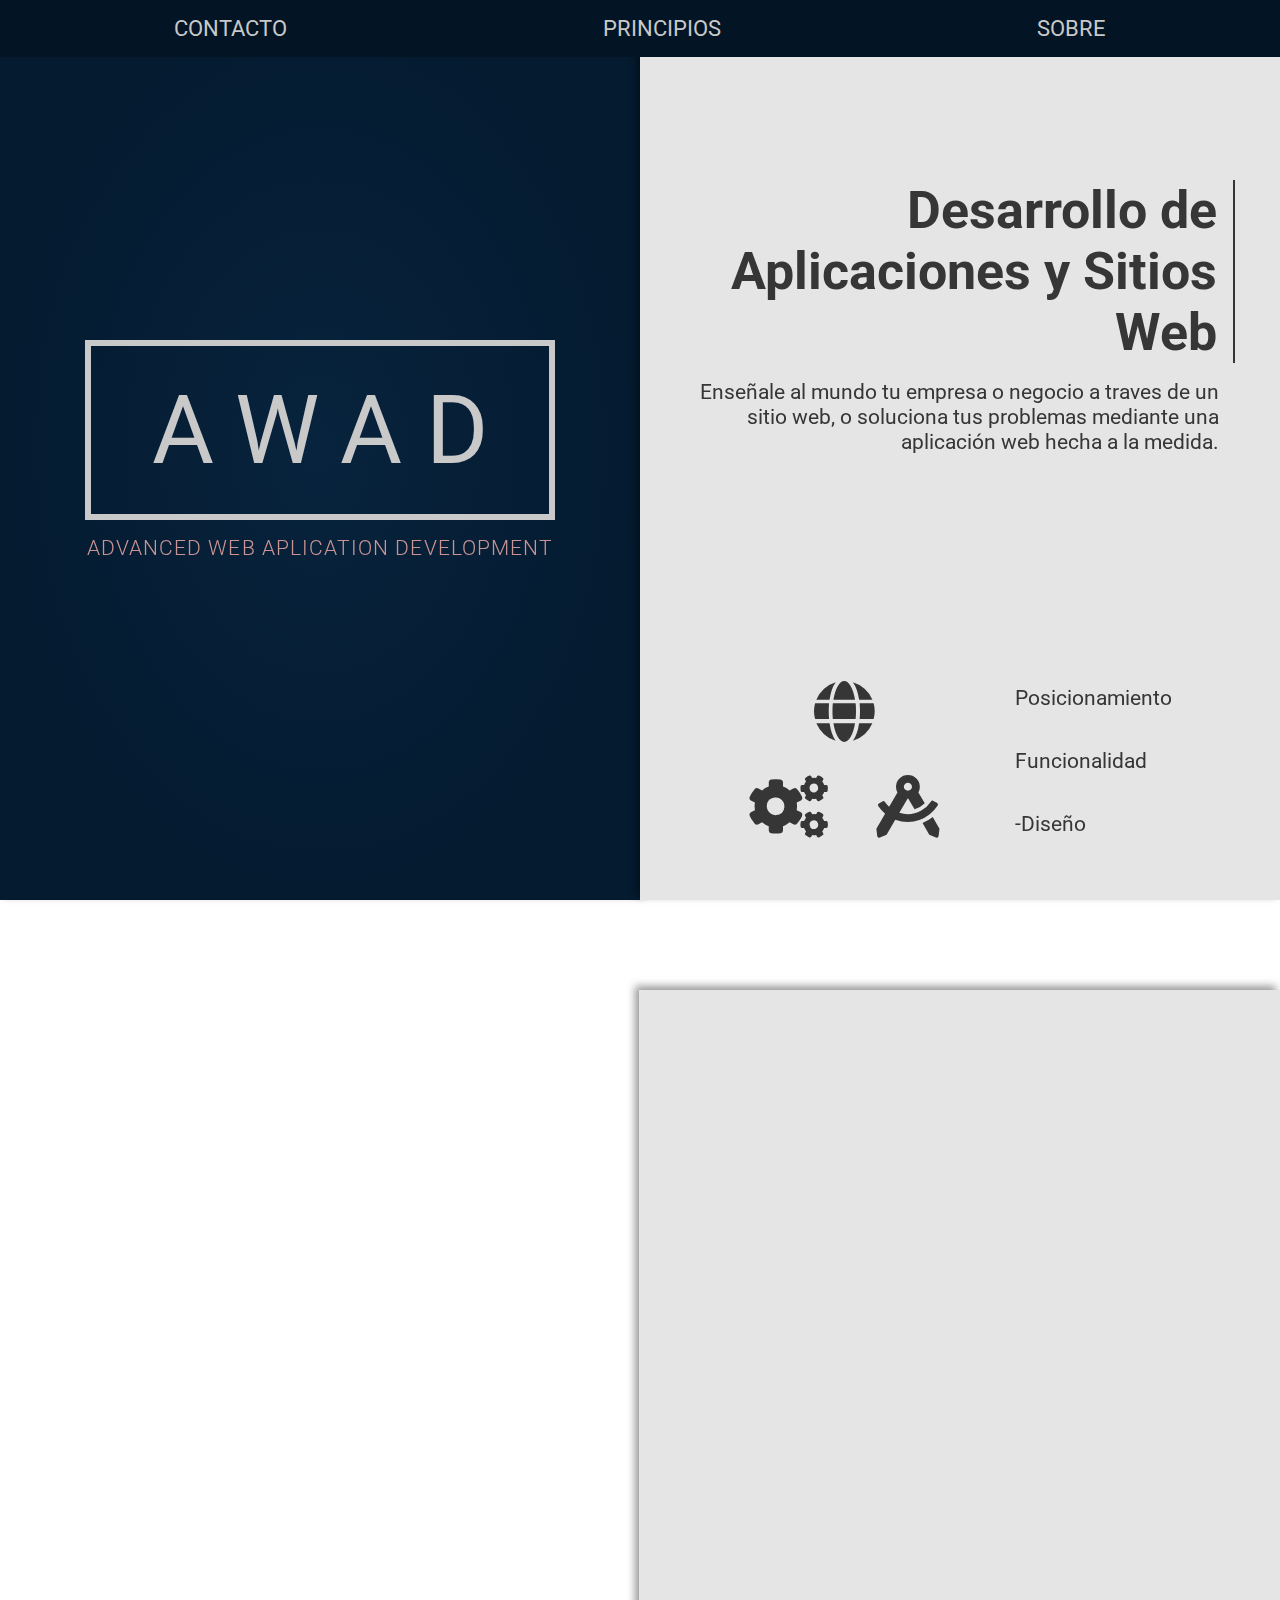
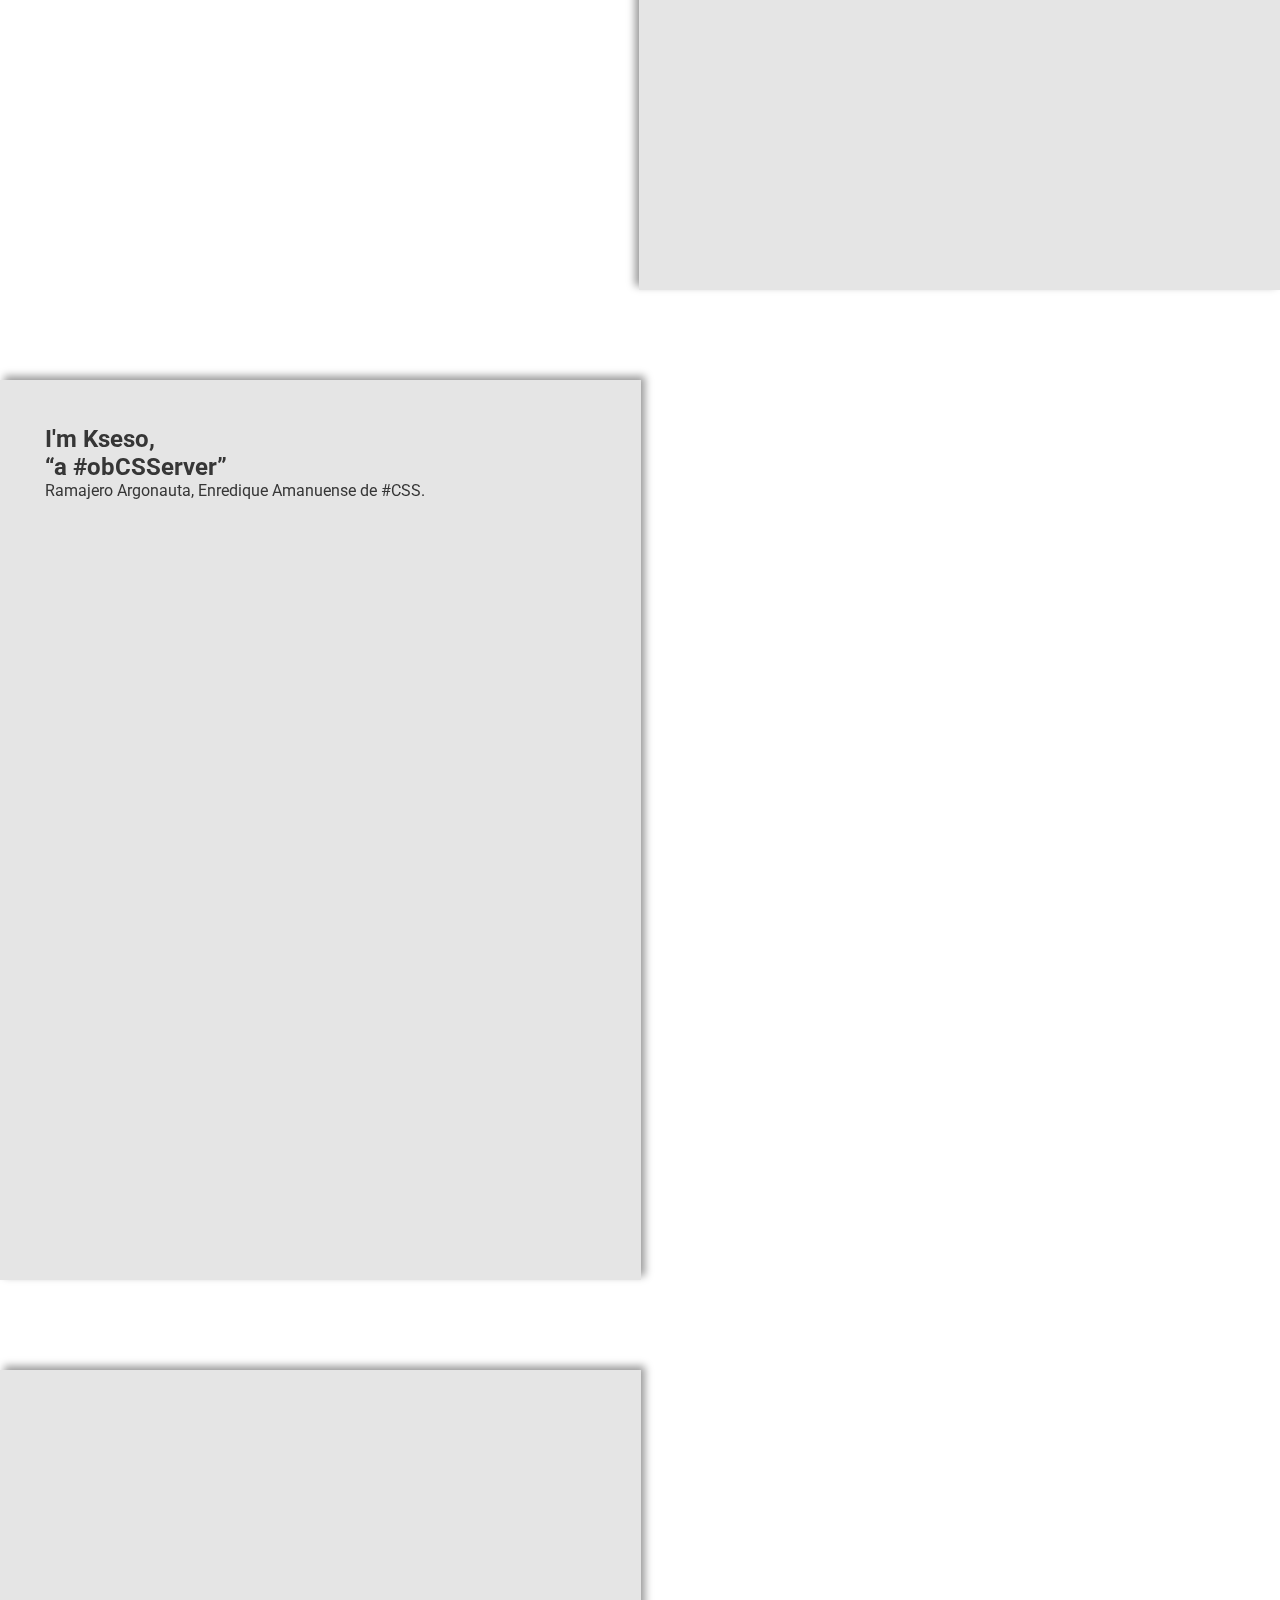
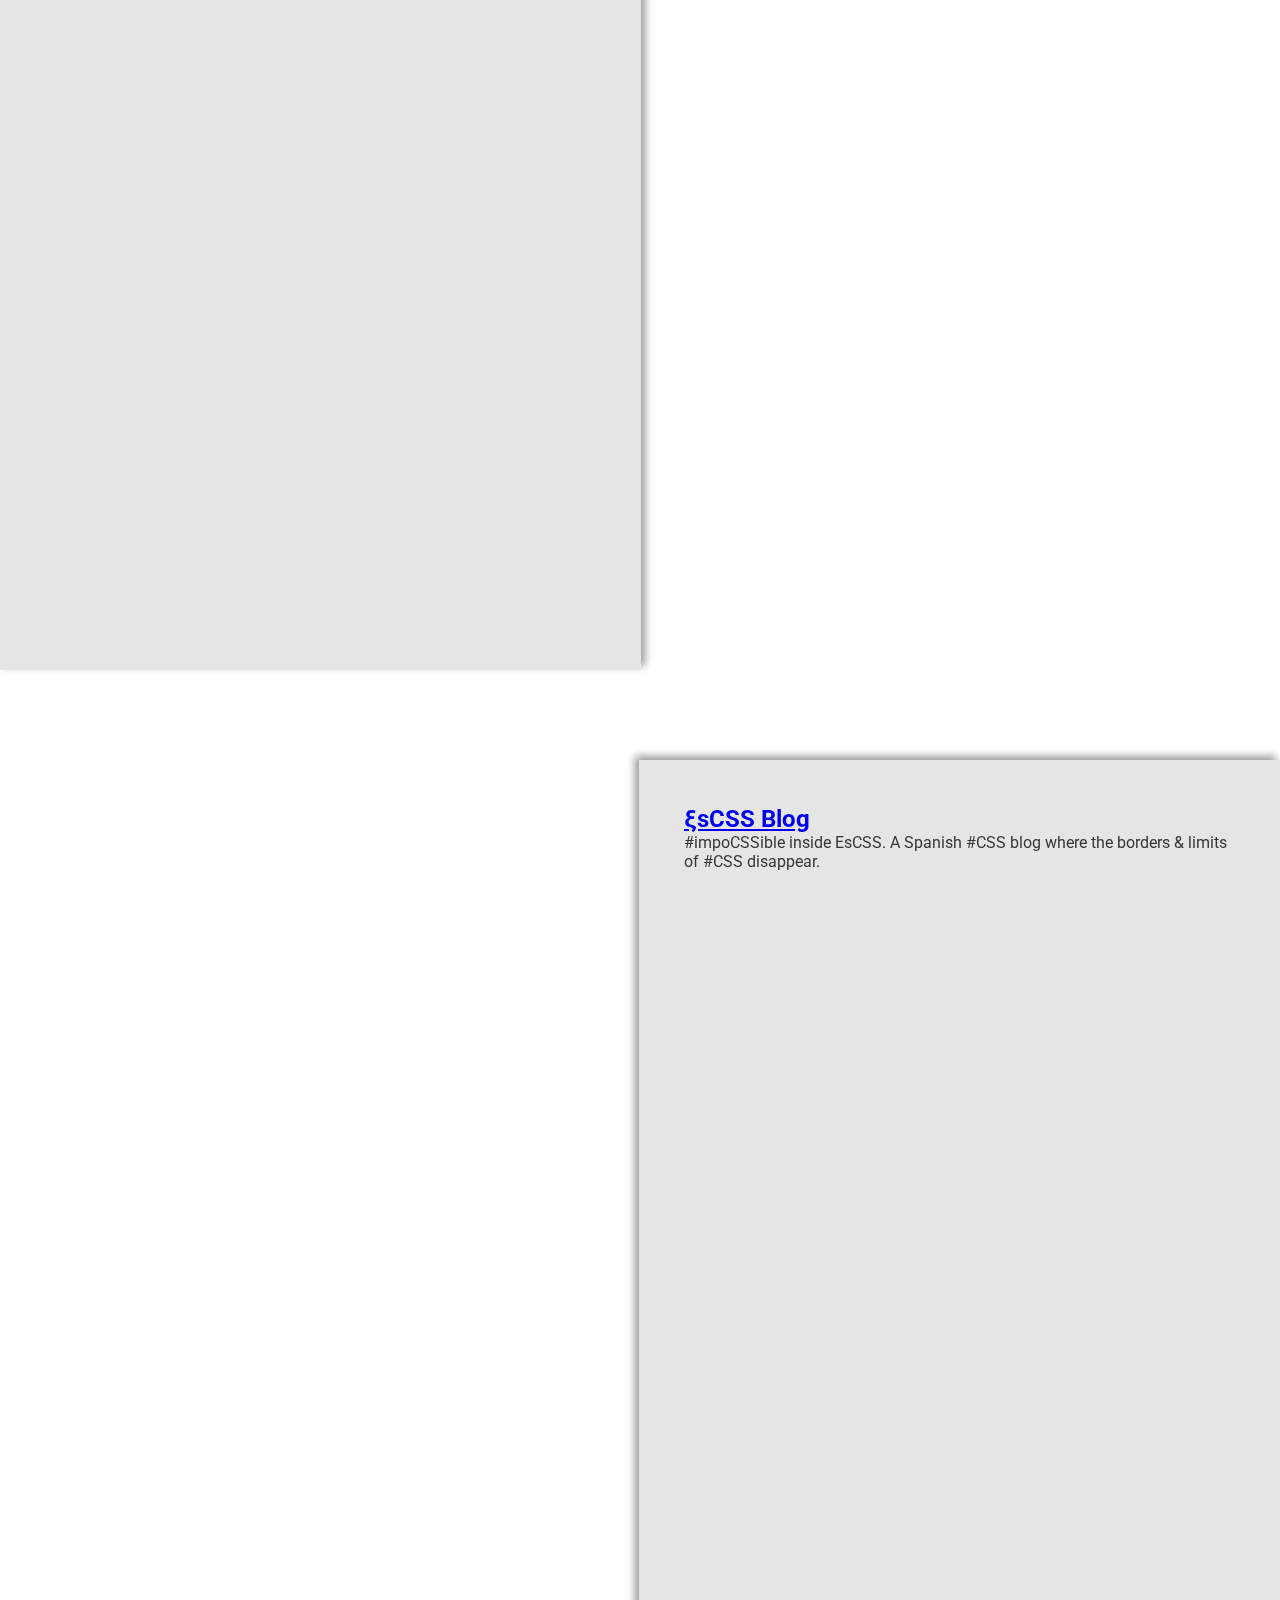
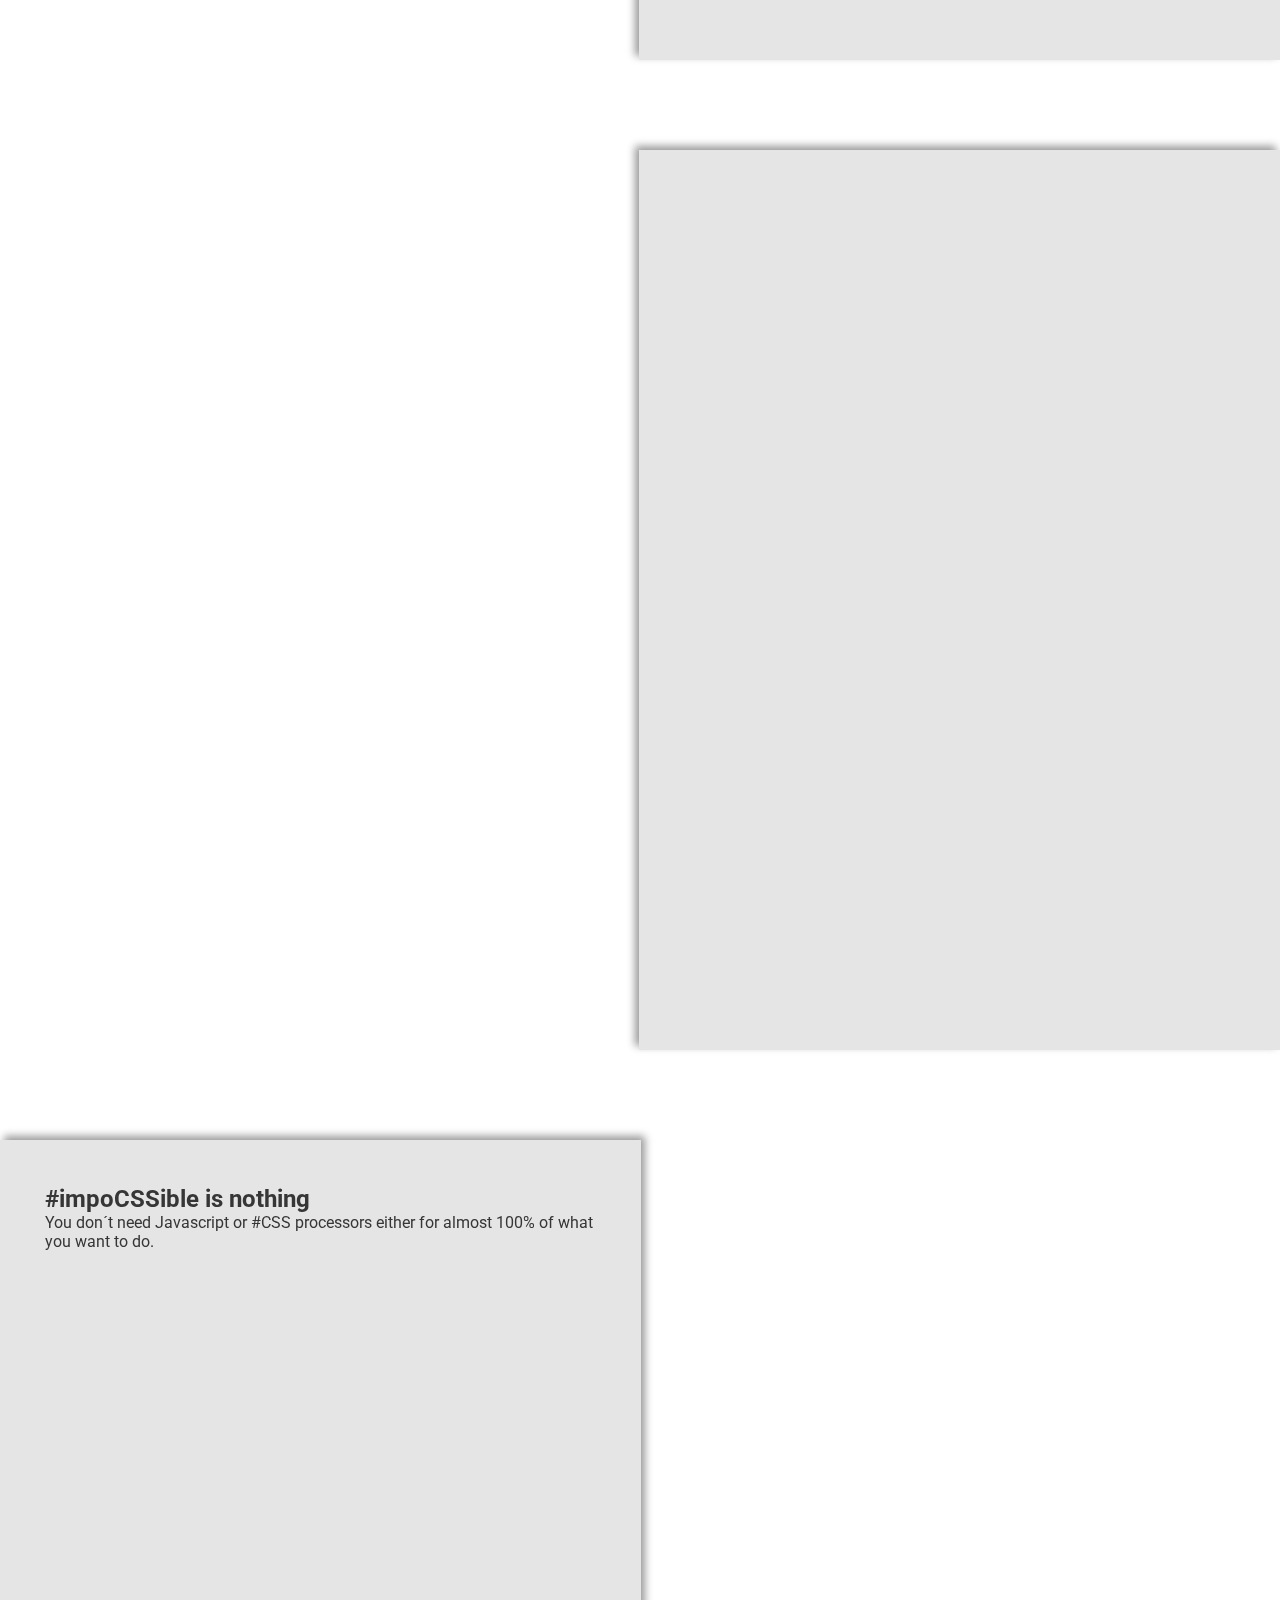
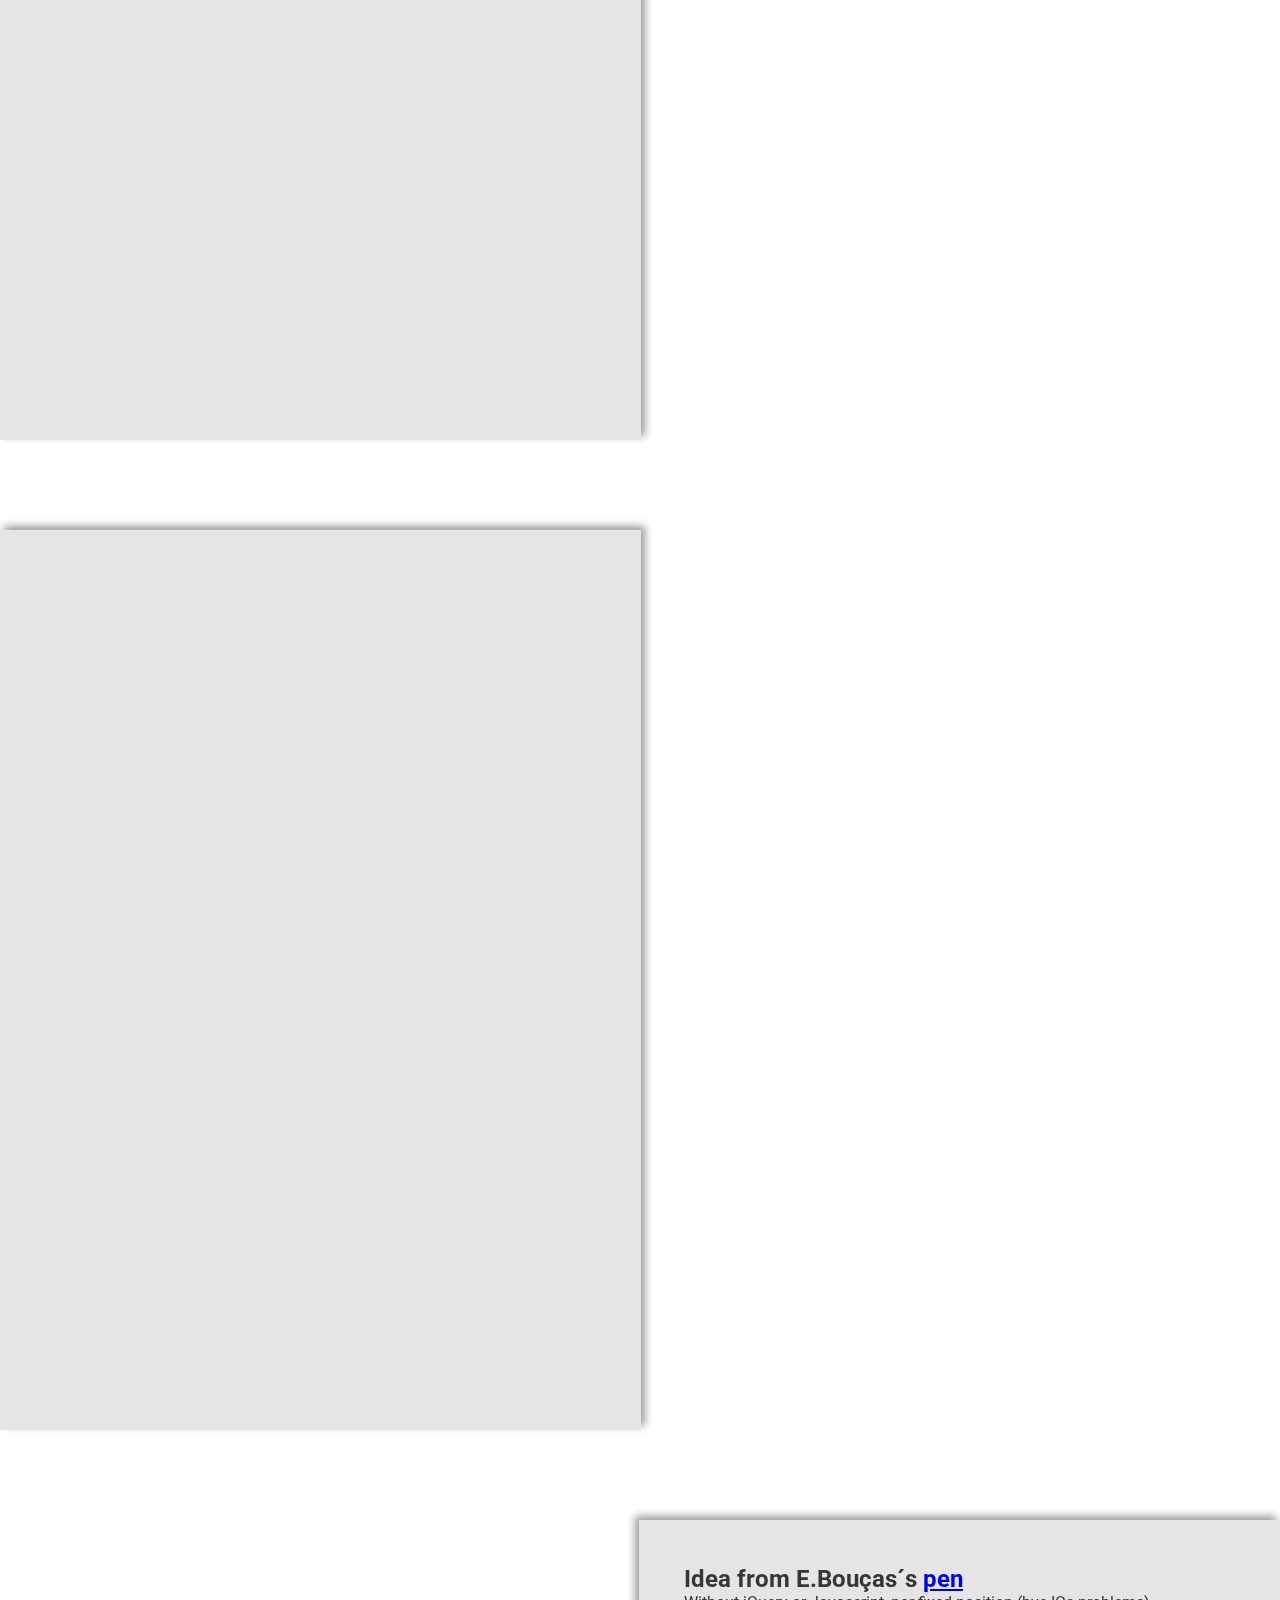
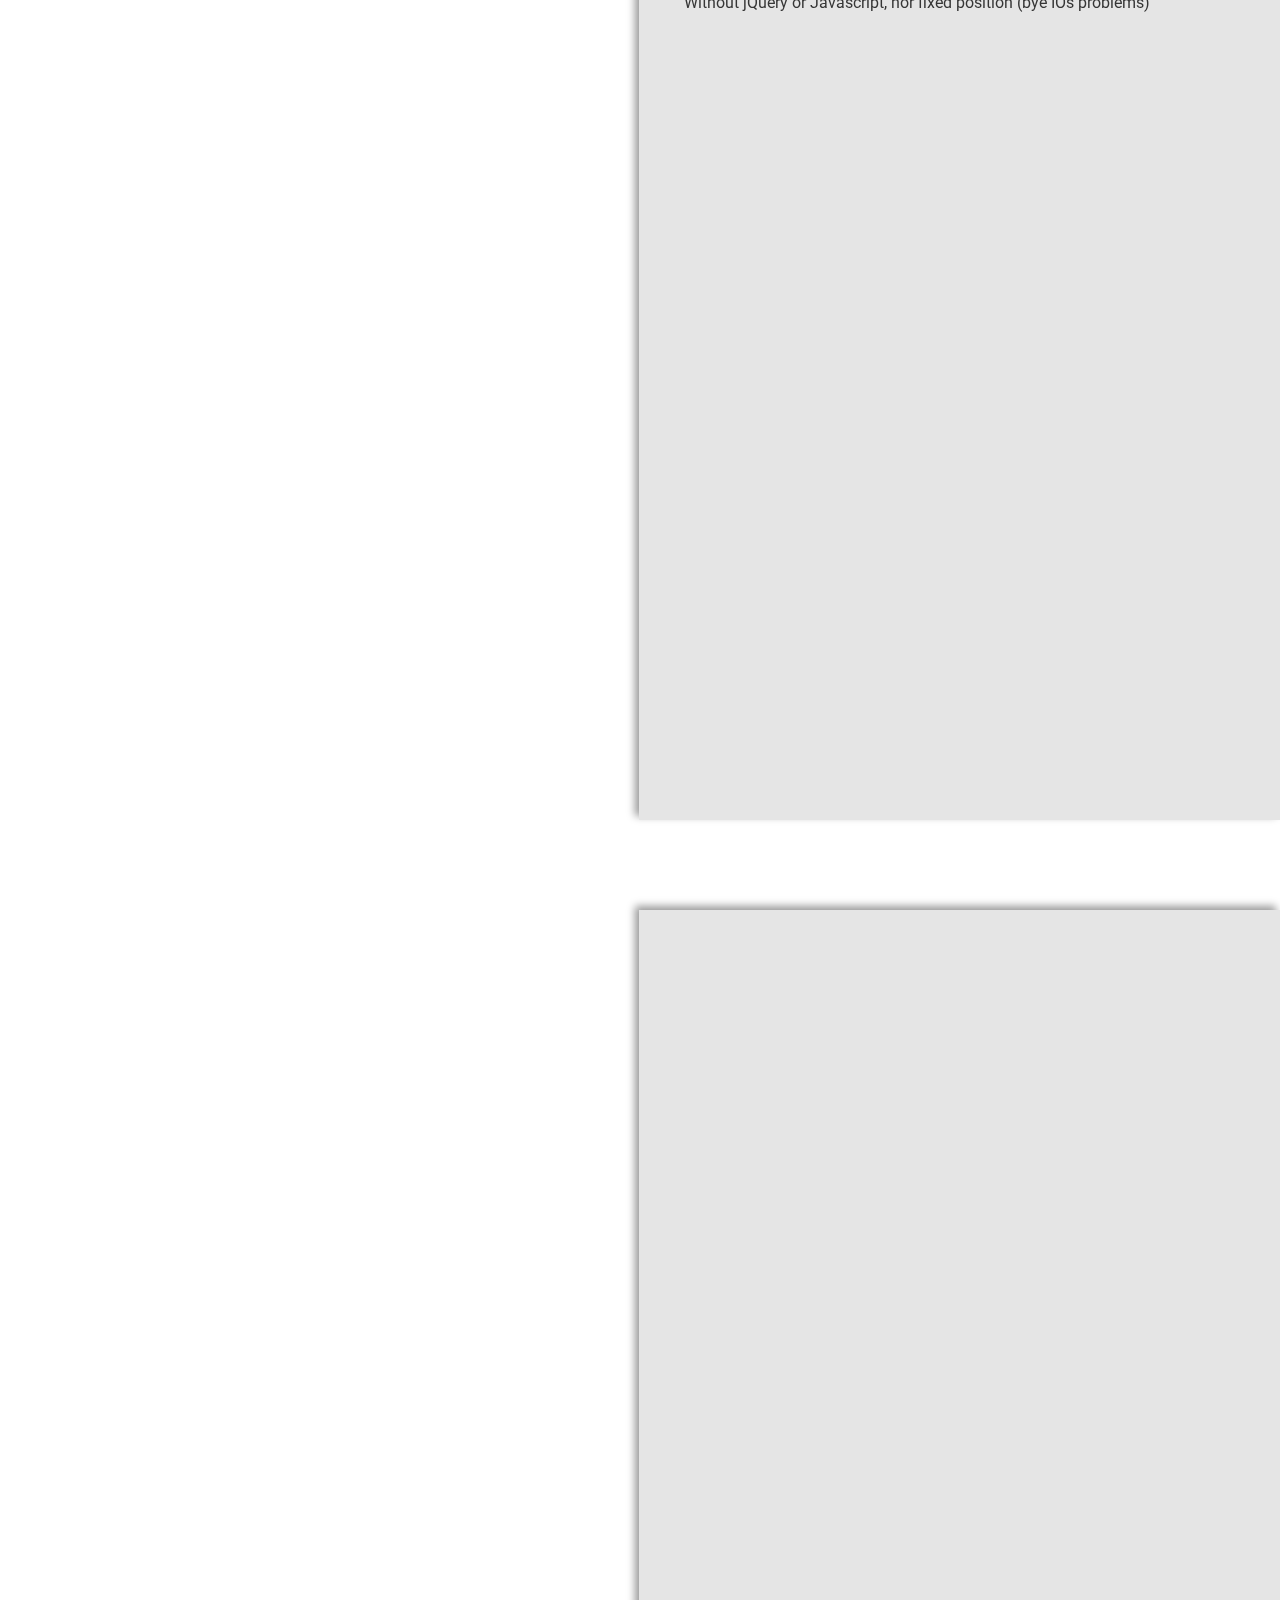
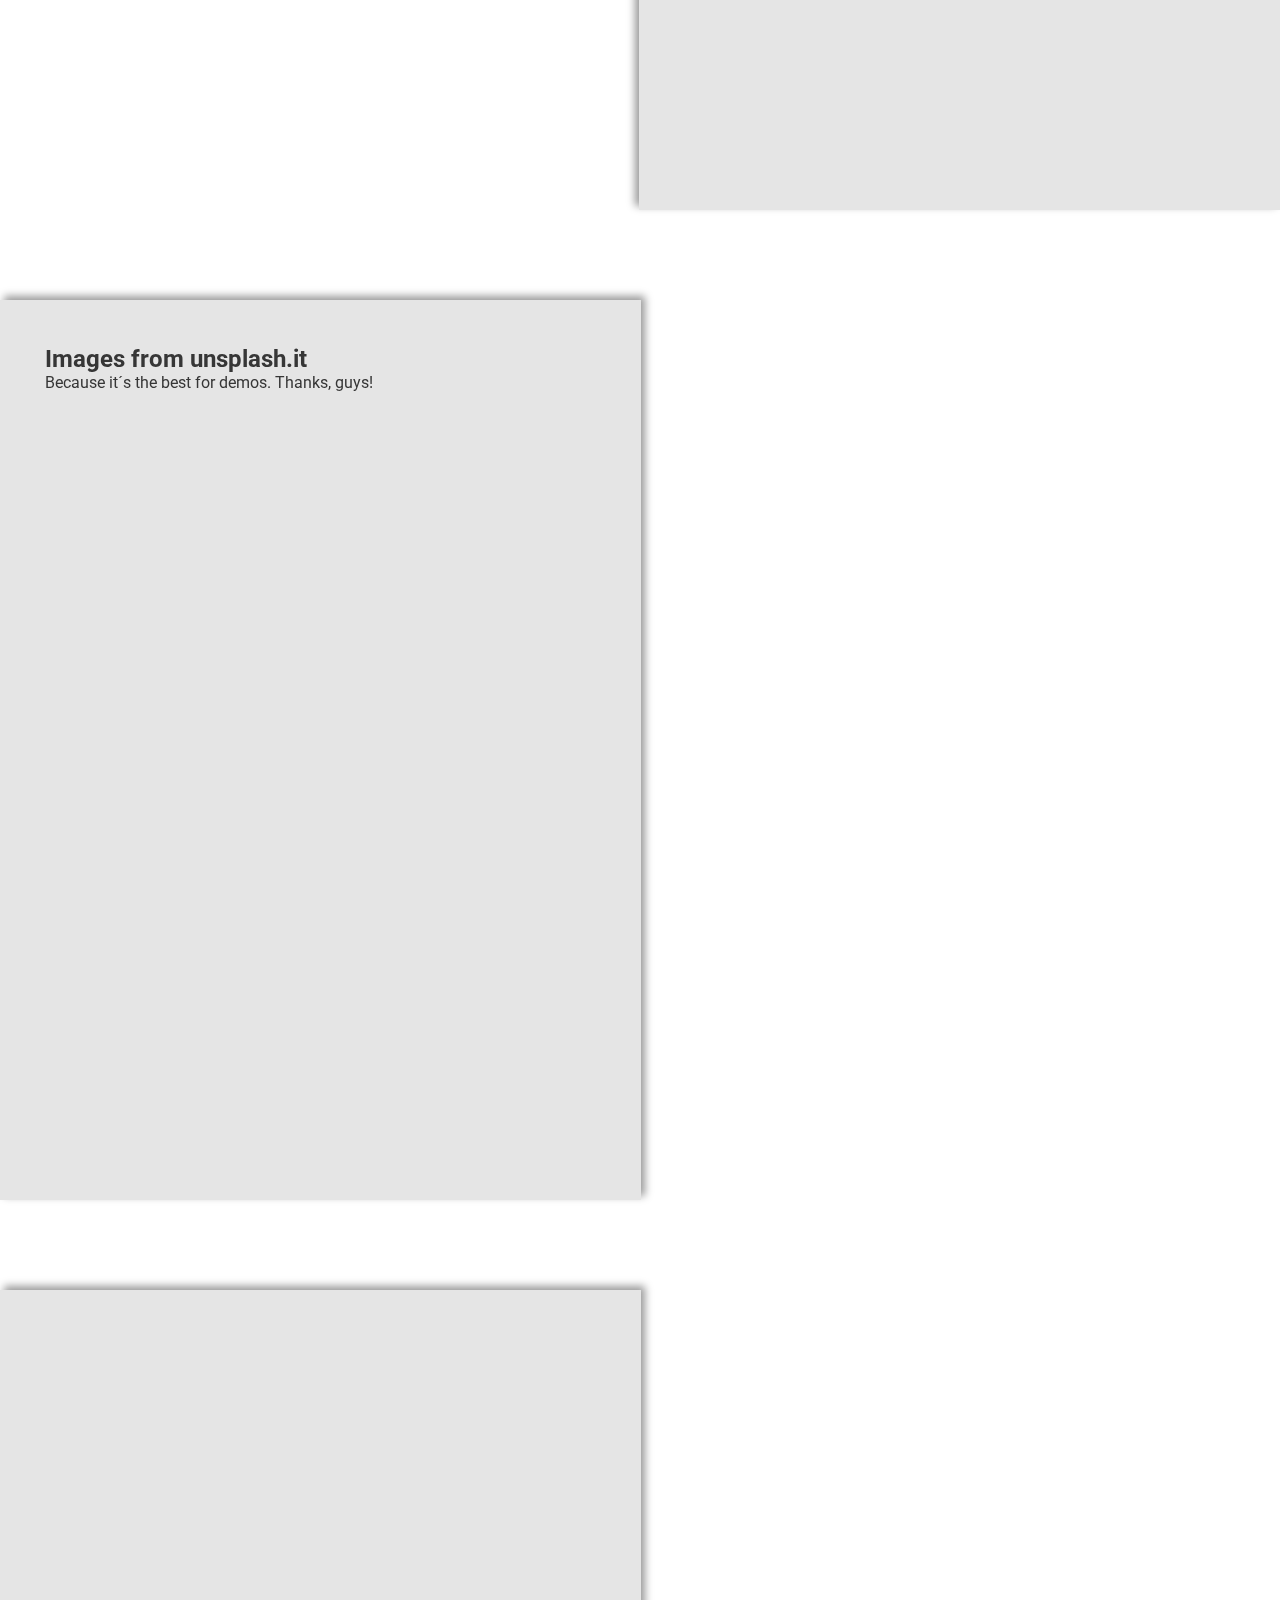
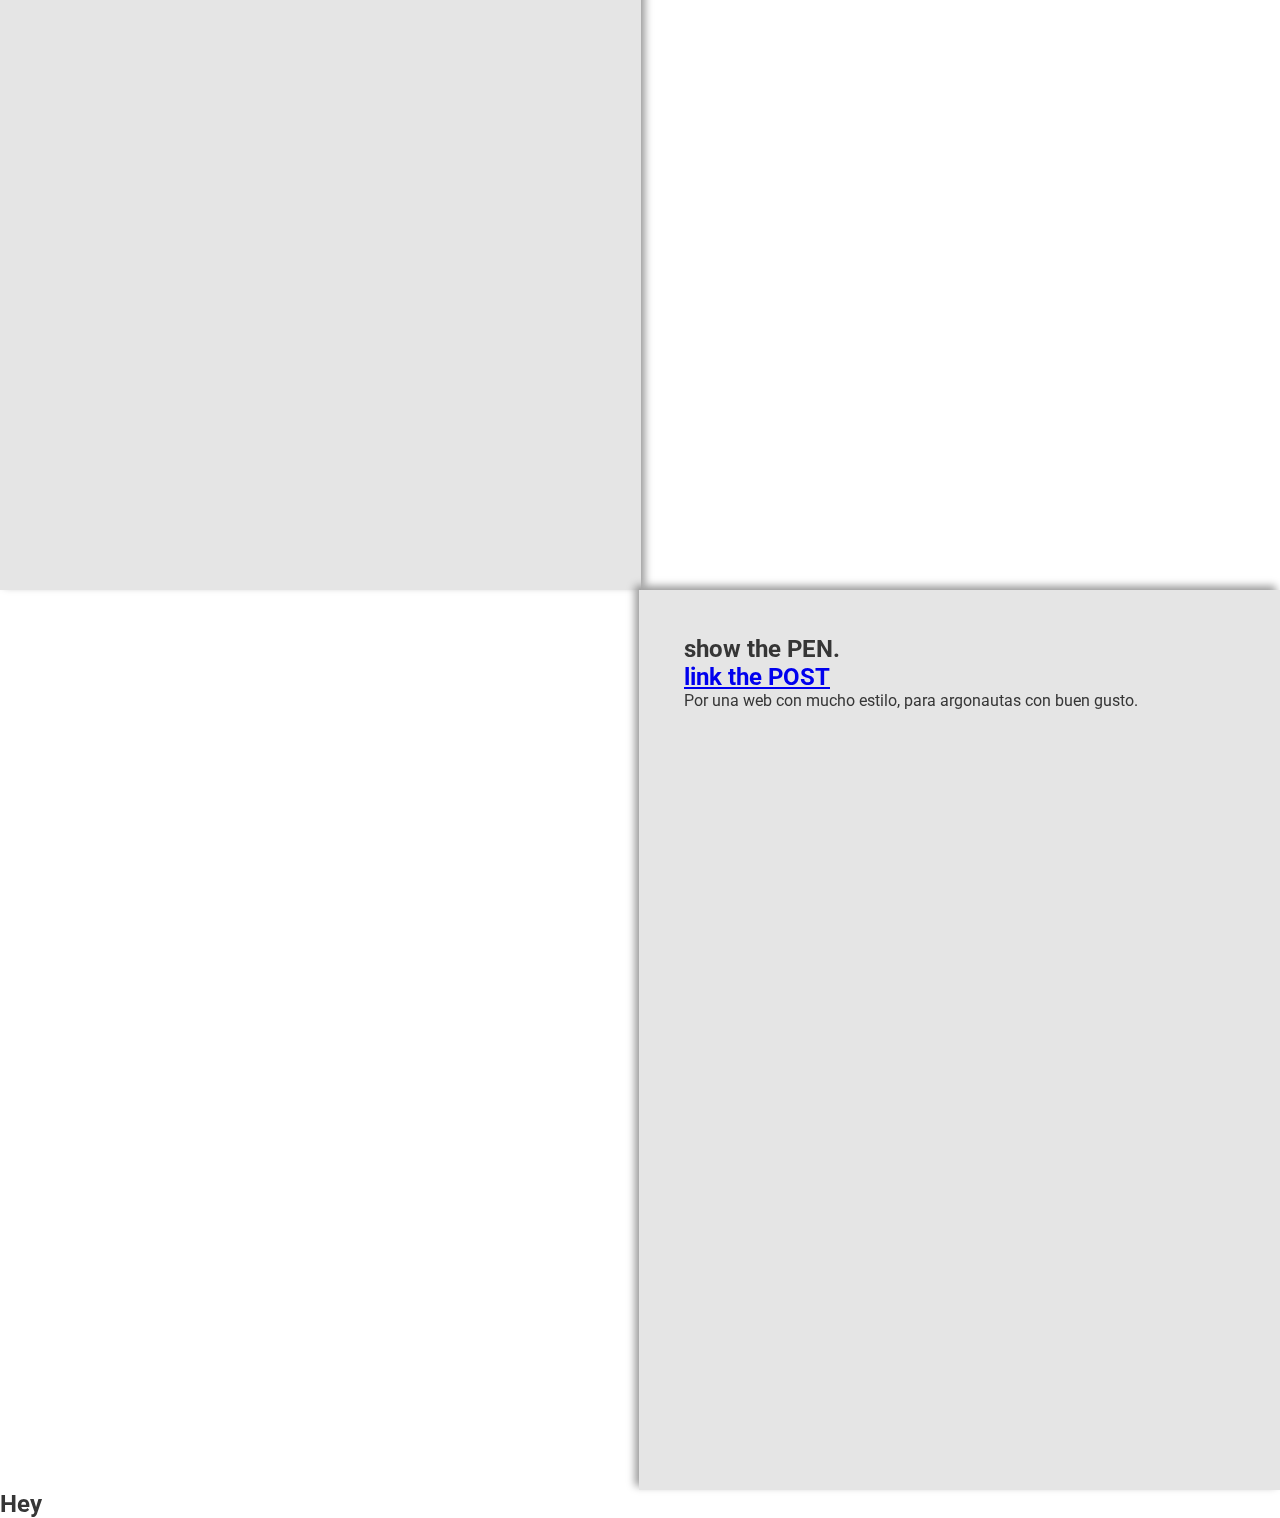
==== index.html @ 4ce3646a "First Commit" ====
<!DOCTYPE html>
<html lang="en">
<head>
    <meta charset="UTF-8">
    <meta name="viewport" content="width=device-width, initial-scale=1.0">
    <link rel="preconnect" href="https://fonts.gstatic.com">
    <link href="https://fonts.googleapis.com/css2?family=Roboto:wght@100;300;400;700;900&display=swap" rel="stylesheet">    
    <link href="icons/all.css" rel="stylesheet">
    <link rel="stylesheet" href="style.css">
    <title>Document</title>
</head>
<body>
    <nav>
        <a href="">Contacto</a>
        <a href="">Principios</a>
        <a href="">SObre</a>
    </nav>

    <main>
        <figure>
            <div class="brand">
                <h1>AWAD</h1>
                <p>Advanced web aplication development</p>
            </div>
        </figure>
        <section class="intro">    
            <div>
                <h2>Desarrollo de Aplicaciones y Sitios Web</h2>
                <p>Enseñale al mundo tu empresa o negocio a traves de un sitio web, o
                    soluciona tus problemas mediante una aplicación web hecha a la medida.
                </p>
            </div>
            <div class="intro-prin">
                <div class="intro-i">
                    <div><i class="fas fa-globe"></i></div> 
                    <div>
                        <i class="fas fa-cogs"></i>
                        <i class="fas fa-drafting-compass"></i>
                    </div>
                </div>
                <div class="intro-a">
                    <a href="">Posicionamiento</a>
                    <a href="">Funcionalidad</a>
                    <a href="">-Diseño</a>
                </div>
            </div>
        </section>
        
        <figure>
            
        </figure>
        <section>
            <div>
                <h2>I'm Kseso,<br/>
                &ldquo;a #obCSServer&rdquo;</h2>
                <p>Ramajero Argonauta, Enredique Amanuense de #CSS.</p>
            </div>
        </section>
        
        <figure>
            
        </figure>
        <section>
            <div>
                <h2><a href='https://escss.blogspot.com'>&xi;sCSS Blog</a></h2>
                <p>#impoCSSible inside EsCSS. A Spanish #CSS blog where the borders & limits of #CSS disappear.</p>
            </div>
        </section>
        
        <figure>
            
        </figure>
        <section>
            <div>
                <h2>#impoCSSible is nothing</h2>
                <p>You don´t need Javascript or #CSS processors either for almost 100% of what you want to do.</p>
            </div>
        </section>
        
        <figure>
            
        </figure>
        <section>
            <div>
                <h2>Idea from E.Bouças´s <a href='https://codepen.io/eduardoboucas/full/qdaOWv/'>pen</a></h2>
                <p>Without jQuery or Javascript, nor fixed position (bye IOs problems)</p>
            </div>
        </section>
        
        <figure>
            
        </figure>
        <section>
            <div>
                <h2>Images from unsplash.it</h2>
                <p>Because it´s the best for demos. Thanks, guys!</p>
            </div>
        </section>
        
        <figure>
            
        </figure>
        <section>
            <div>
                <h2>show the PEN.<br/>
                    <a href='https://escss.blogspot.com/2017/08/scroll-half-by-half-pure-css.html'>link the POST</a></h2>
                <p>Por una web con mucho estilo, para argonautas con buen gusto.</p>
            </div>
        </section>
    </main>
    <footer>
        <h2>Hey</h2>
    </footer>
</body>
</html>
---- style.css ----
*,*:before,*:after {box-sizing:inherit;margin:0; padding:0; border:0 none; position: relative;}
html {
	box-sizing:border-box;
	font-family: 'Roboto', sans-serif;
	font-size: 1rem;
	color: rgb(54, 54, 54);
}

/* -- Navegacion -- */
nav {
    position: fixed;
    top: 0;
    width: 100%;
    z-index:1;
    background: #031525;
    padding: 1rem;
    display: flex;
    flex-direction: row;
    justify-content: space-around;
}

nav a {
    font-size: calc(1.3vmin + 0.8vmax);
    text-transform: uppercase;
    color: #c9c9c9;
	text-decoration: none;
}

nav a:hover, a:focus {	
	color: #CA9494;
}

/* -- Contenido -- */
@media screen and (min-width: 700px) {  
    body > main {
		display: flex;
		flex-wrap: wrap;
    }
}

figure {
    background: #e5e5e5;
    padding: 5vmin;
}

section {
    background: #e5e5e5;
    padding: 5vmin;
}

/* -- Principal -- */
figure:nth-of-type(1) {
    margin-top: 2rem;
    height: calc( 70vh - 2rem);
    width: 100%;
    background: radial-gradient(50% 50% at 50% 50%, #08233D 0%, #041B30 100%);
    display: flex;
    justify-content: center;
    align-items: center;
}

.brand {
    margin: 0 auto; 
    text-align: center;
}

.brand h1 {
    letter-spacing: 0.25em;
    font-size: calc(3.2vmin + 5.2vmax);
    border: 6px solid #C9C9C9;
    color: #c9c9c9;
    display: block;
    display:inline-block;
    padding: 0.3em 0.39em 0.3em 0.64em;
    font-weight: 400;
}

.brand p {
    color: #CA9494;
    text-transform: uppercase;
    font-weight: 300;
    letter-spacing: 0.05em;
    font-size: calc(0.8vmin + 1.1vmax);
    margin-top: 0.9rem;
}

.intro {
    height: 30vh;
    display: flex;
    flex-direction: column;
    justify-content: flex-end;
}

.intro-prin {
    display: none;
}

.intro h2 {
    font-size: calc(1.5vmin + 3vmax);
    text-align: right;
    border-right: 2px solid rgb(54, 54, 54);
    padding-right: 1rem;
    margin-bottom: 1rem;
}

.intro p {
    font-size: calc(0.8vmin + 1.1vmax);
    text-align: right;
    padding-right: 1rem;
}

@media screen and (min-width: 700px) {    
	figure {
		width: calc( 50% + 1px);
		height: 100vh;
		margin: 0 auto 10vh 0;
		position: sticky;
		top: 0;
        overflow: hidden;
        background: #e5e5e5;
		box-shadow: 4px -4px 8px rgba(0,0,0,.4);
    }
    
	section {
		background: #e5e5e5;
		width: calc(50% + 1px);
		height: 100vh;
		margin: 0 0 10vh auto;
		position: sticky;
		top: 0;
		overflow: hidden;
		padding: 5vmin;
		box-shadow: -4px -4px 8px rgba(0,0,0,.4);
    }

    figure:nth-of-type(1) {
        height: 100vh;
    }
    
	figure:nth-of-type(1),
	section:nth-of-type(1) {
		margin: 0 0 10vh 0;
		width: 50%;
    }

    .intro {
        height: 100vh;
        justify-content: space-between;
        padding-top: 20vh;
    }

    .intro-prin {
        display: flex;
        flex-direction: row;
        justify-content: flex-start;
    }
    
    .intro-i {
        margin-left: 3rem;
        display: flex;
        flex-direction: column;
        justify-content: center;
        text-align: center;
        font-size: calc(2vmin + 3.5vmax);
    }

    .intro-i i{
        padding: 1rem;
        border-radius: 10px;
        transition: 1s;
    }

    .intro-i i:hover{
        background-color: rgba(54, 54, 54, 0.13);
        cursor: pointer;
        transform: scale(1.1);
    }

    .intro-a {
        display: flex;
        flex-direction: column;
        justify-content: space-around;
        font-size: calc(0.8vmin + 1.1vmax);
        margin-left: 3rem;
    }

    .intro-a a{
        text-decoration: none;
        color:  rgb(54, 54, 54);
        padding: .75rem;
        border-radius: 10px;
        transition: 1s;
    }

    .intro-a a:hover{
        background-color: rgba(54, 54, 54, 0.13);
        transform: scale(1.1);
    }
    
	figure:nth-of-type(2n) {
		margin: 0 0 10vh auto;
		box-shadow: -4px -4px 8px rgba(0,0,0,.4);
    }
    
	section:nth-of-type(2n) {
		margin: 0 auto 10vh 0;
		box-shadow: 4px -4px 8px rgba(0,0,0,.4);
    }
    
	figure:last-of-type,
	section:last-of-type {
		margin-bottom: 0;
	}
    
	figure img {
		min-width: 100%;
		min-height: 100%;
		object-fit: cover;
		object-position: center;
    }
    
	/*section > div {
		display: flex;
		flex-direction: column;
        align-items: flex-end;
		height: 100%;
		padding: 1rem;
    } 
    
	 h1,
	h2 {
		margin: 15% 0 auto;
		font-size: calc(5vmin + 3vmax);
		text-align: center;
		font-weight: 700;
		line-height: 1;
		word-spacing: .5rem;
    } */

}
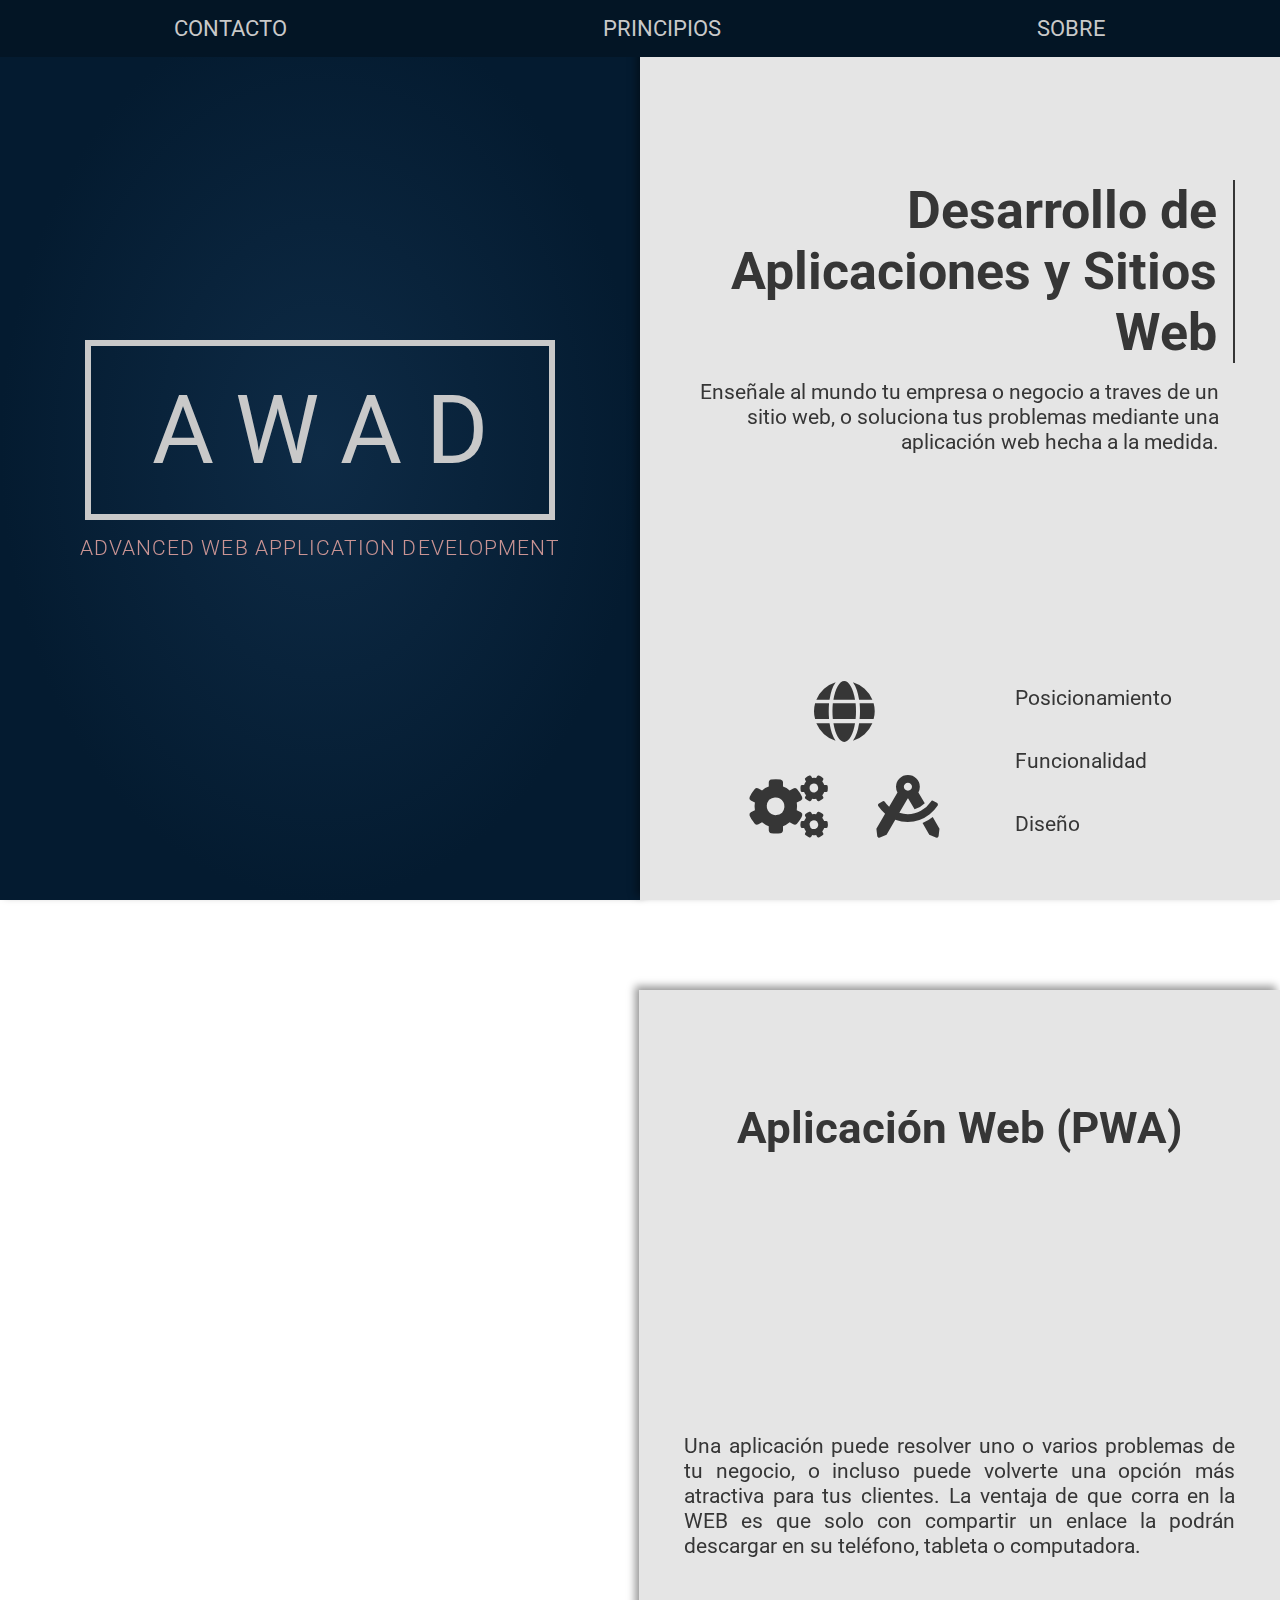
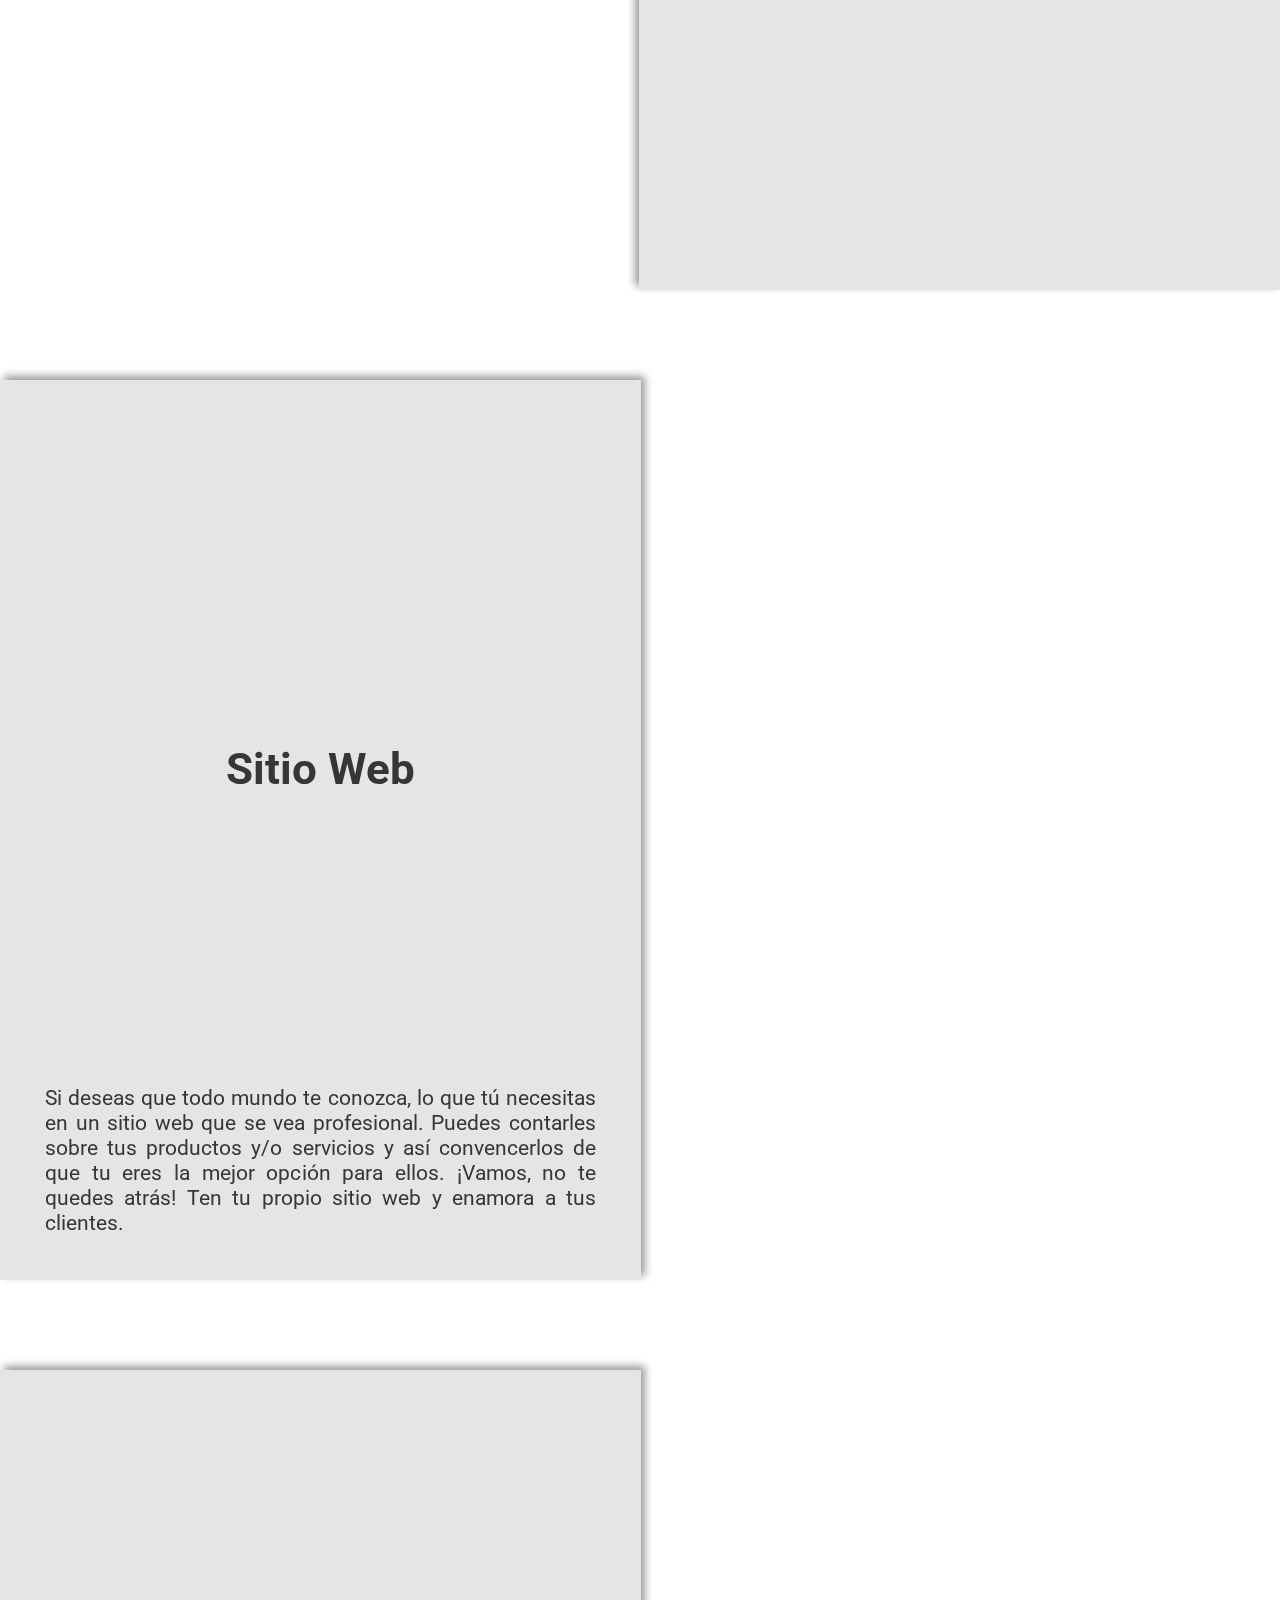
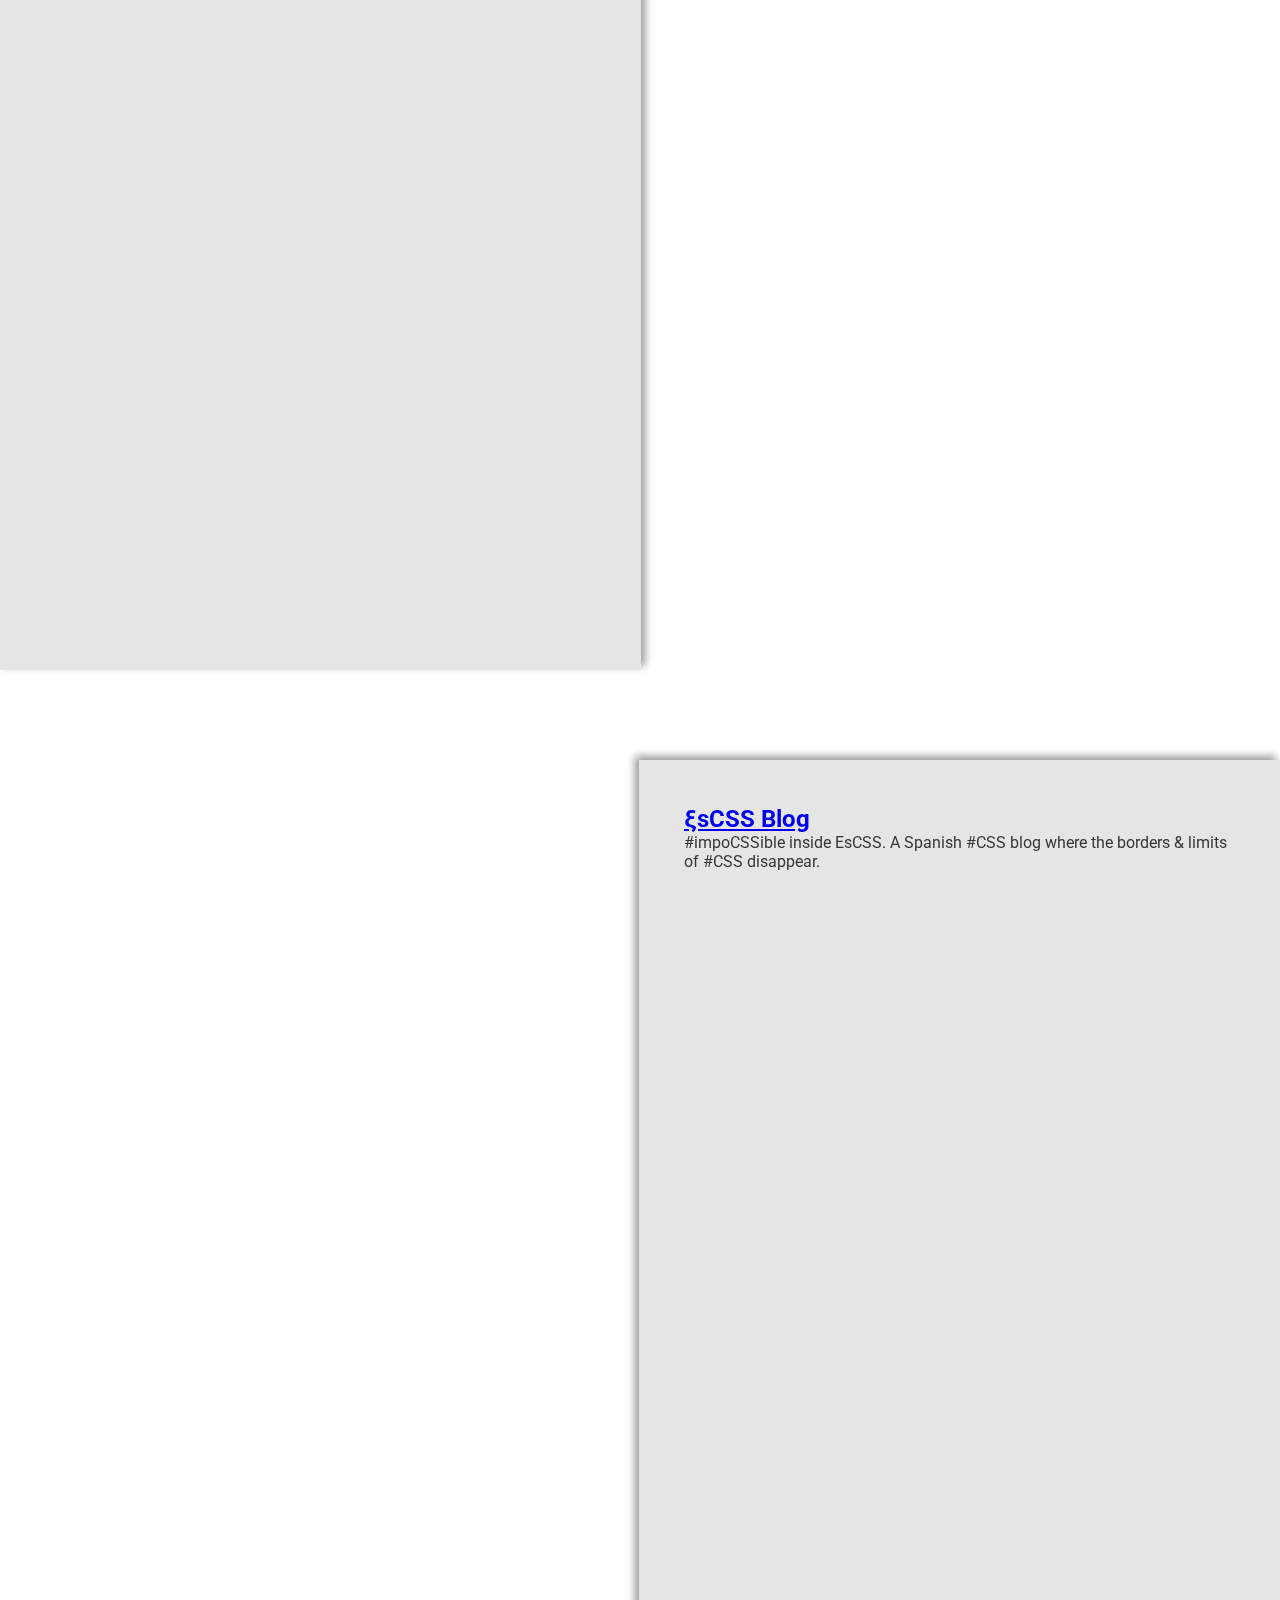
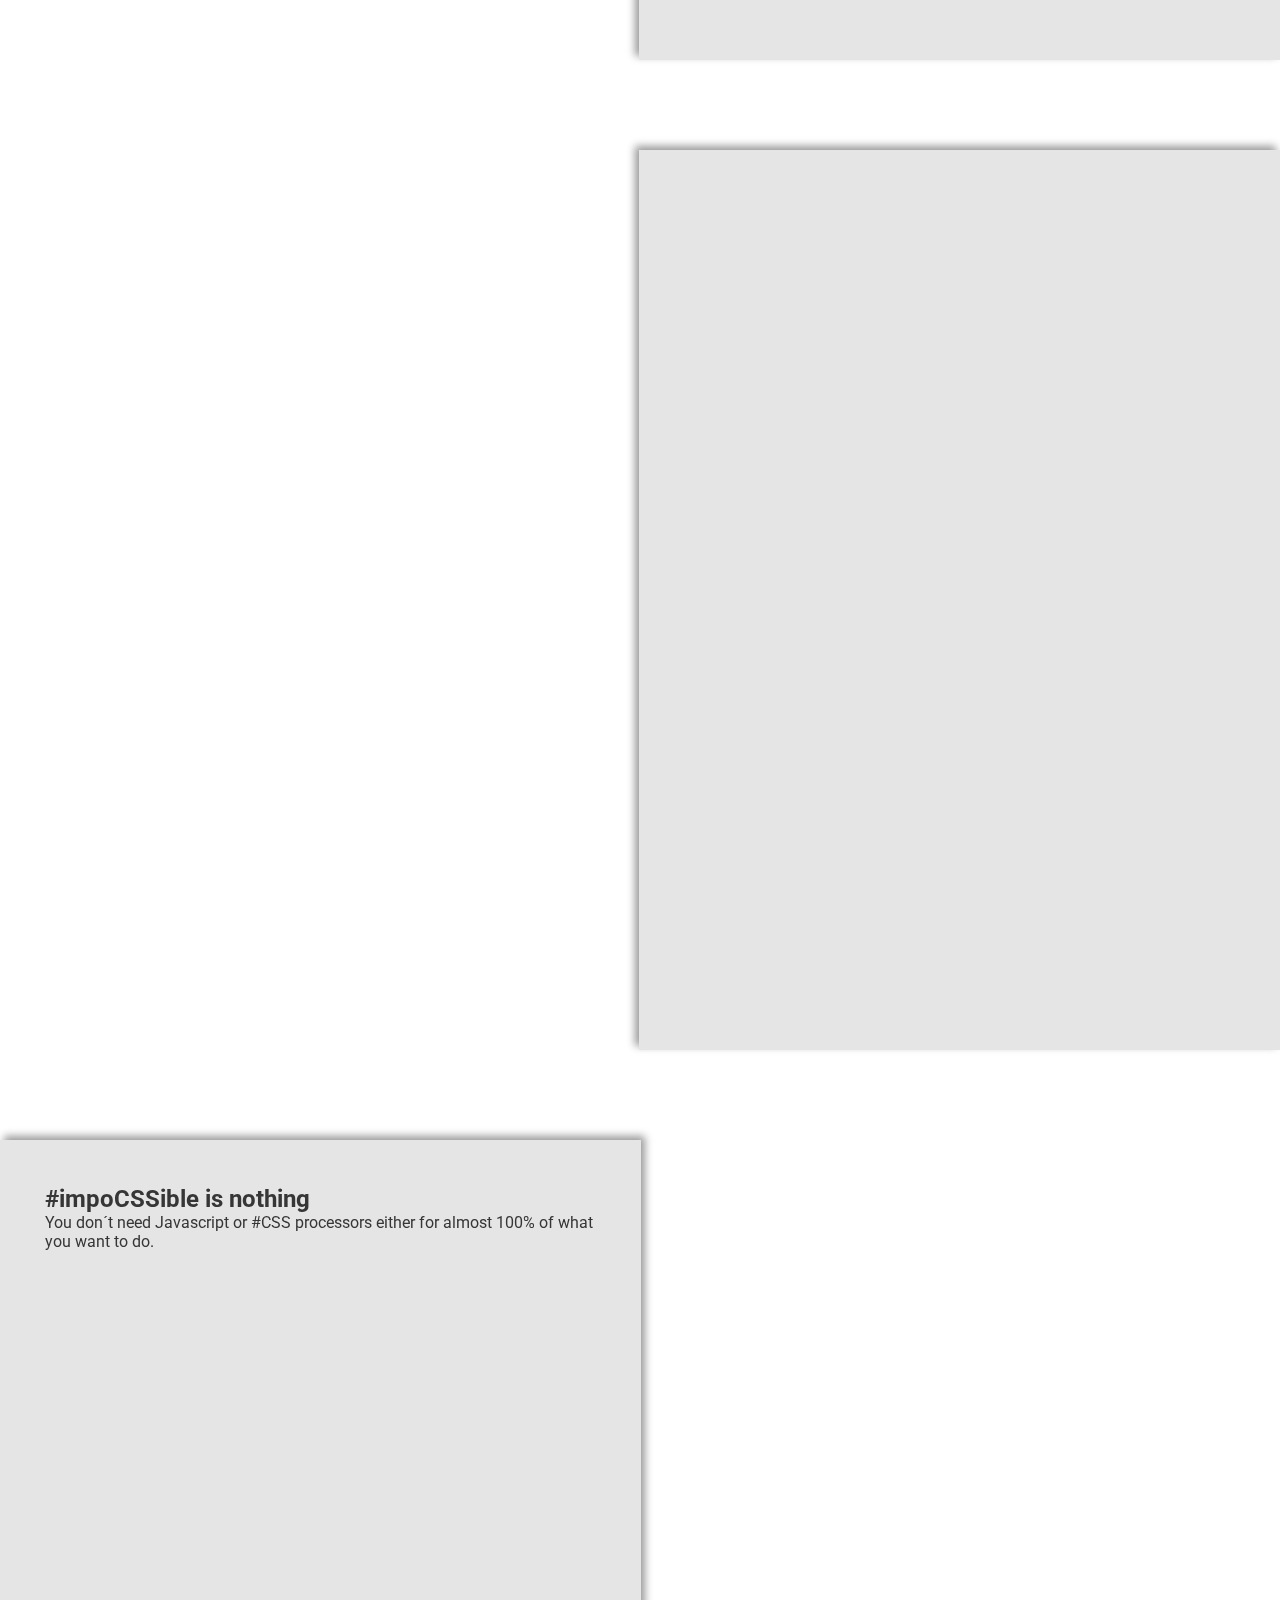
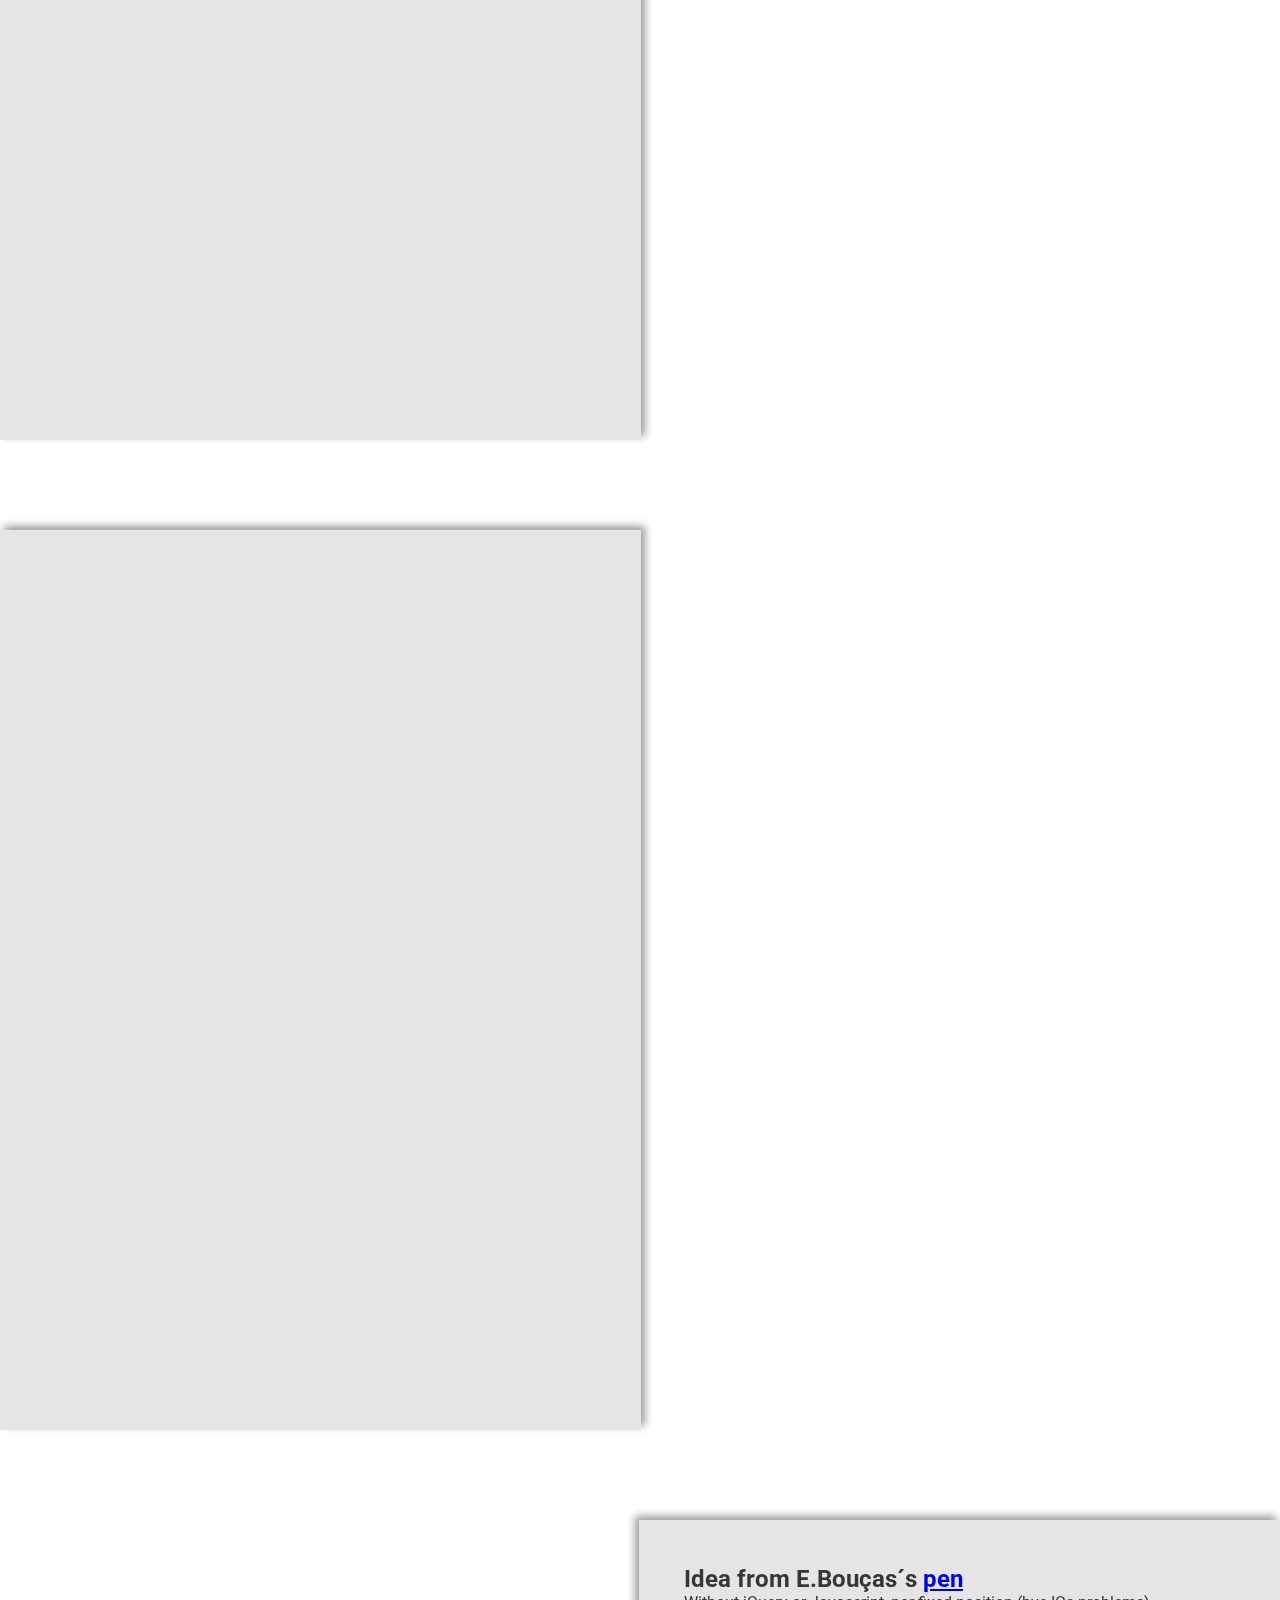
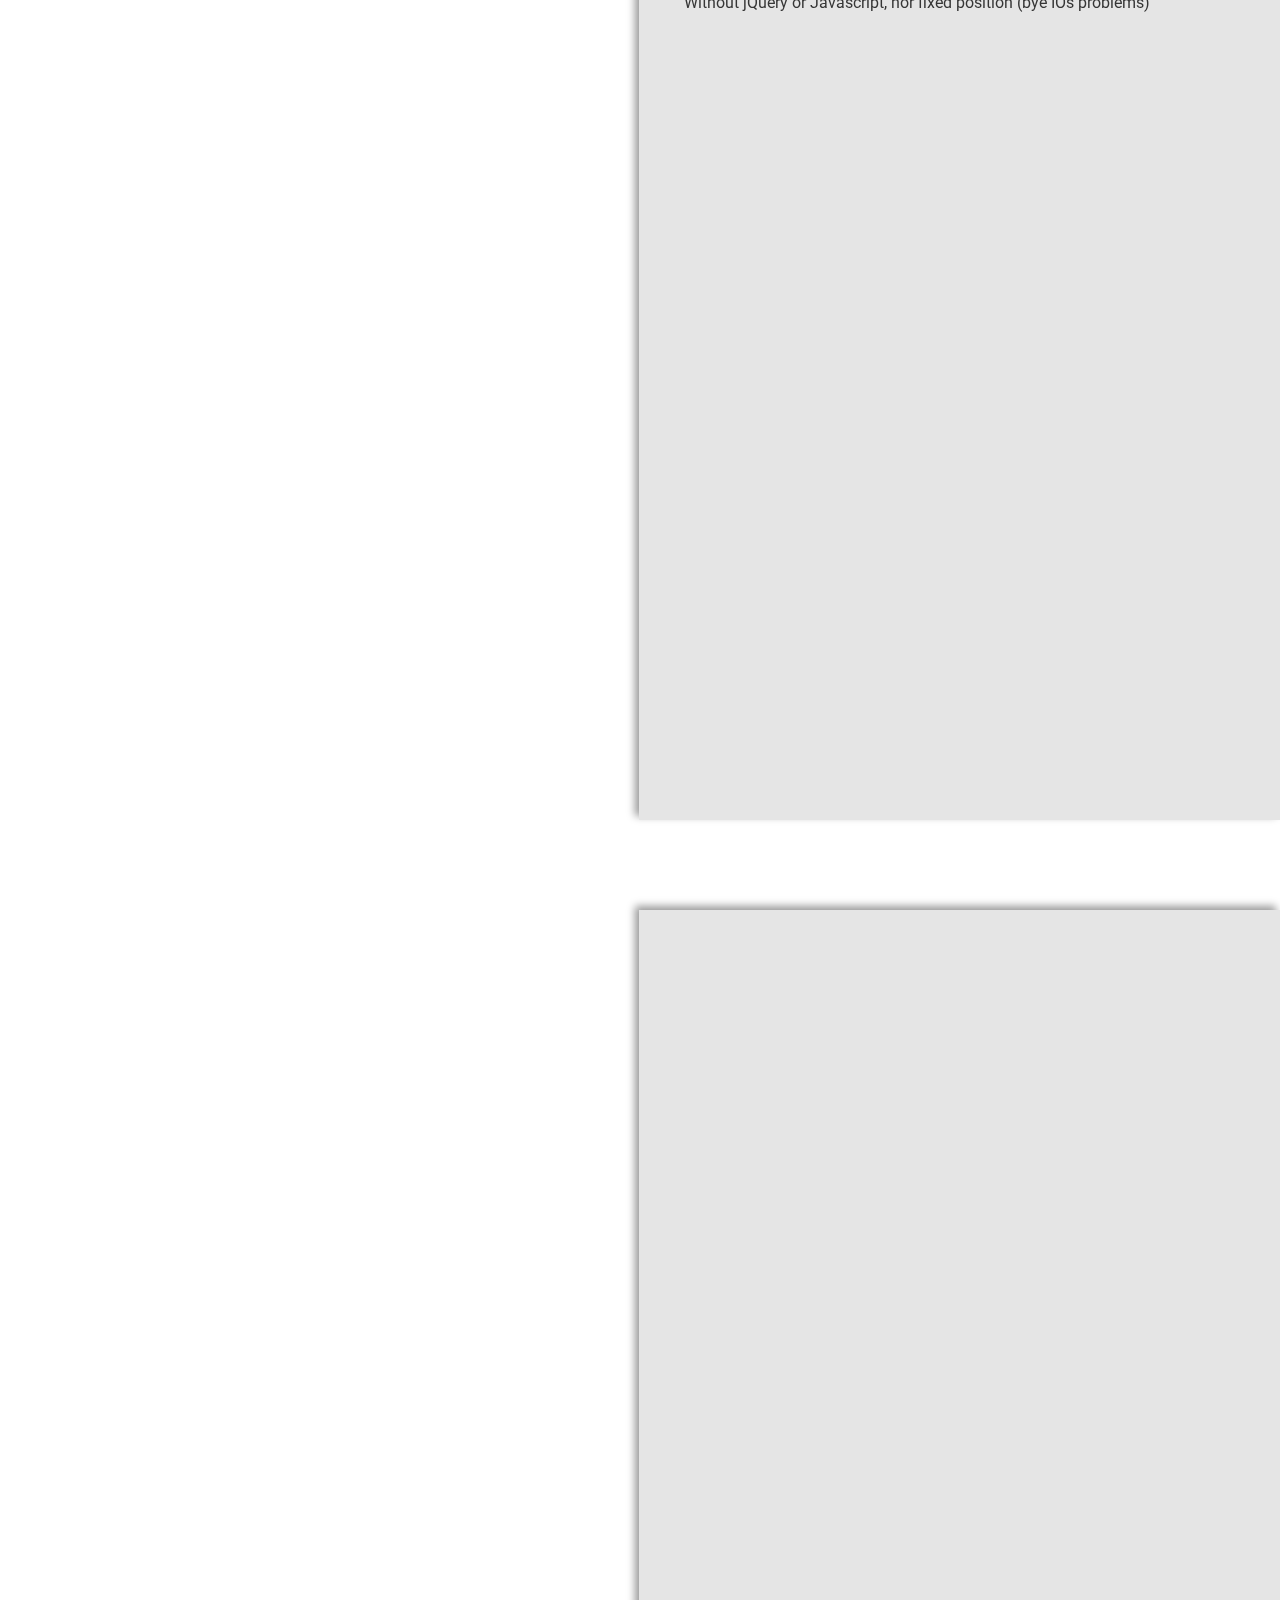
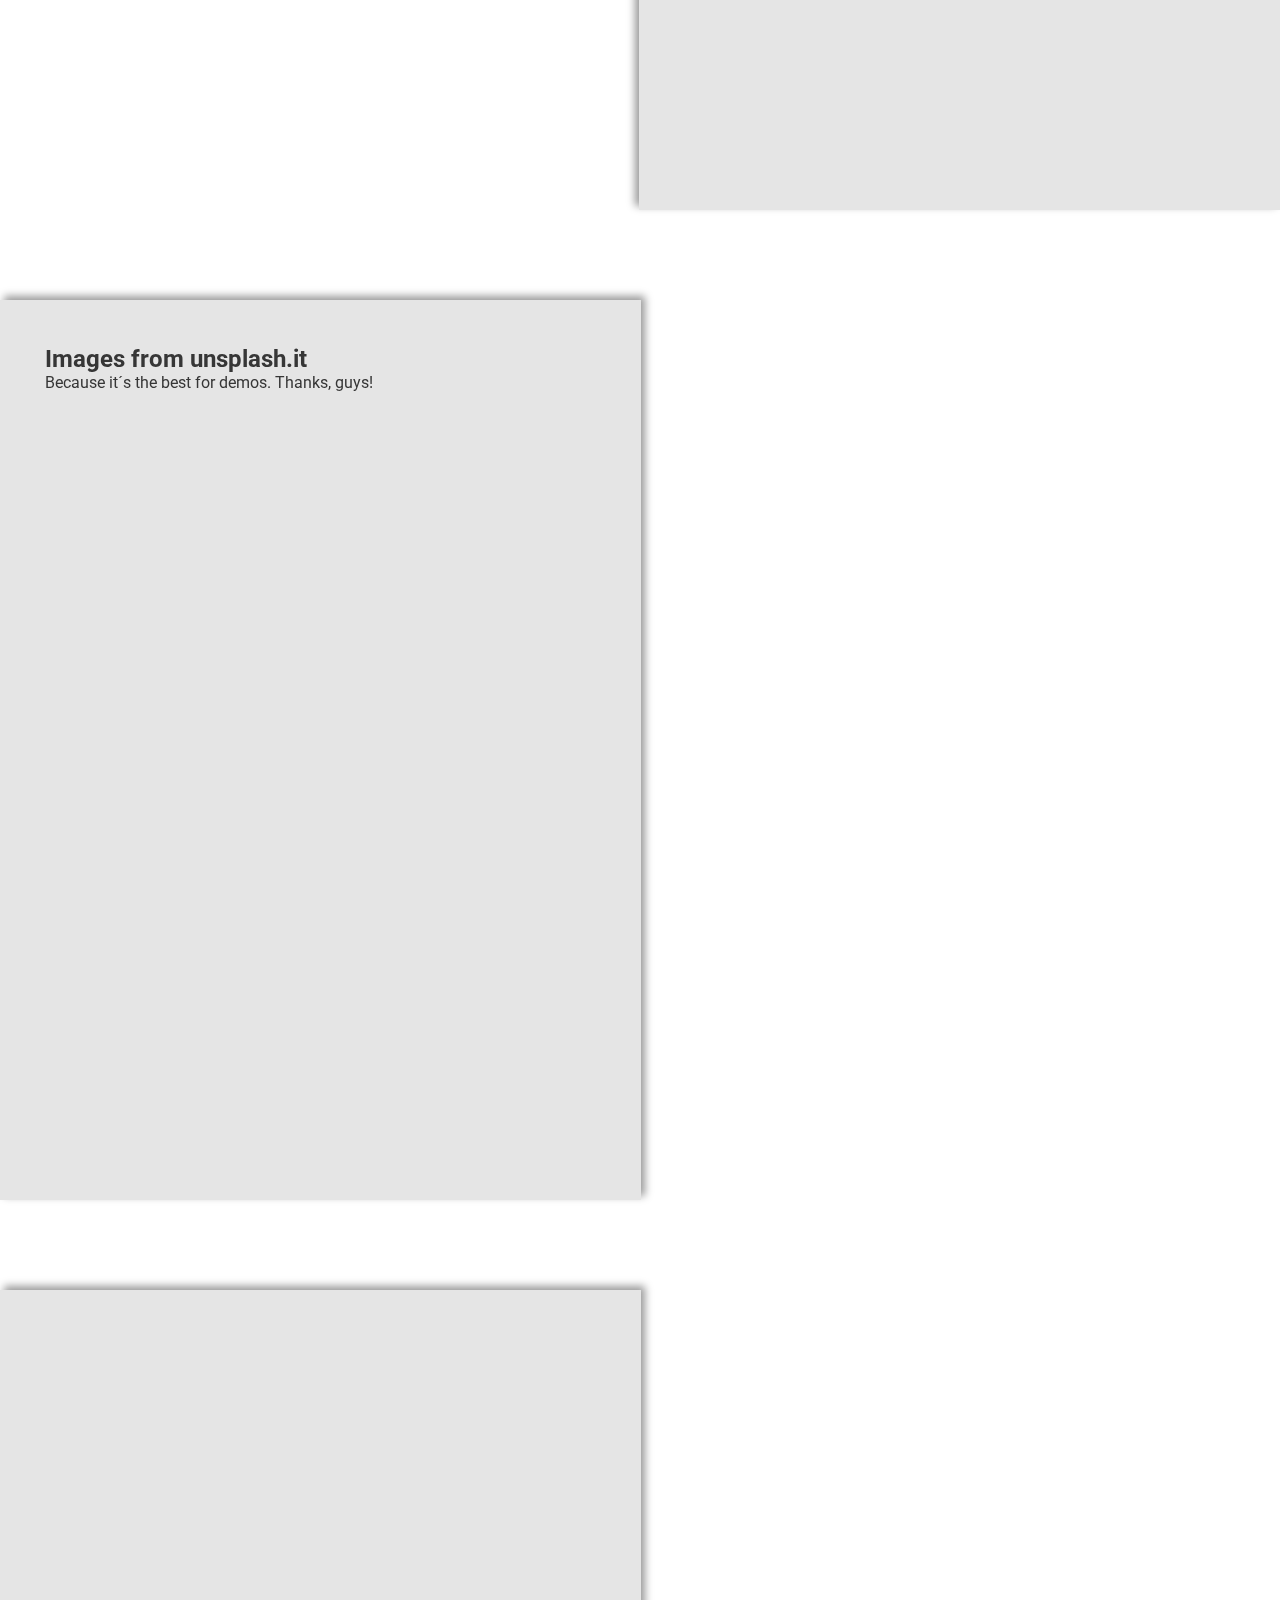
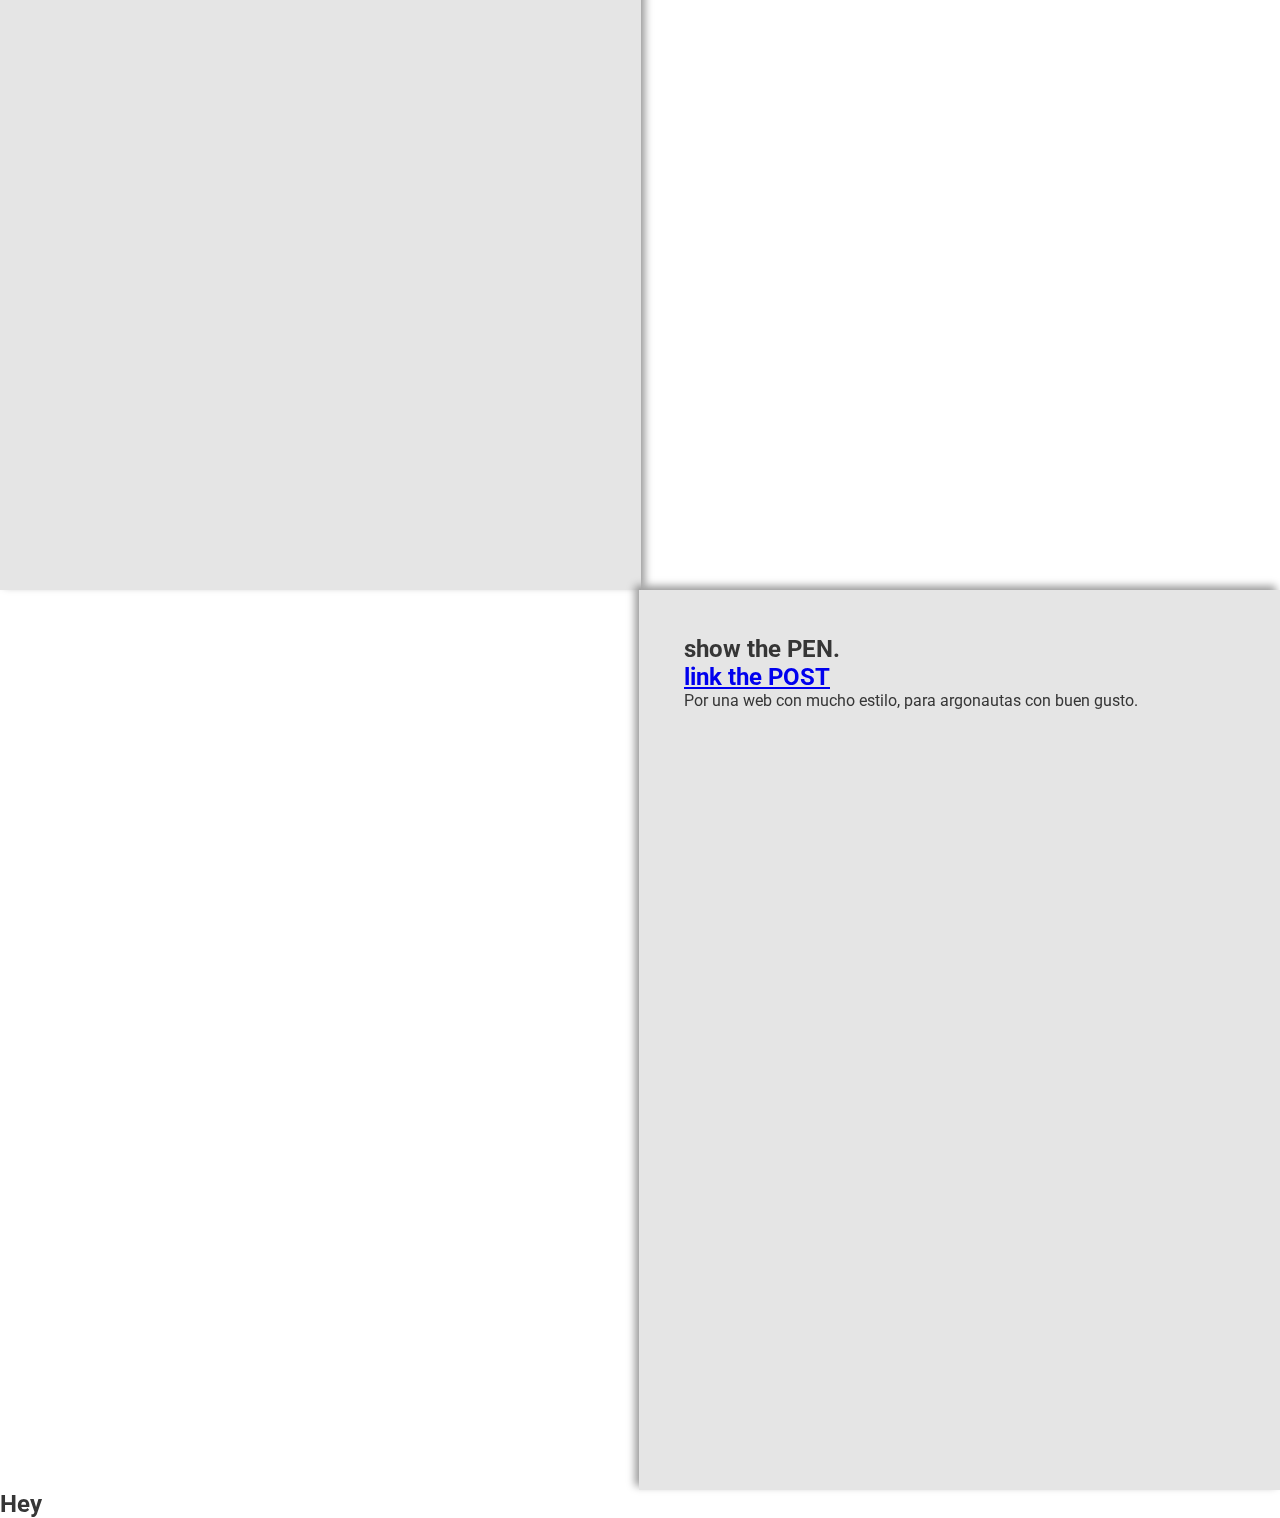
==== commit 4feb876e: "PWA y Sitio Web" ====
--- a/index.html
+++ b/index.html
@@ -1,5 +1,5 @@
 <!DOCTYPE html>
-<html lang="en">
+<html lang="es">
 <head>
     <meta charset="UTF-8">
     <meta name="viewport" content="width=device-width, initial-scale=1.0">
@@ -19,13 +19,13 @@
     <main>
         <figure>
             <div class="brand">
-                <h1>AWAD</h1>
-                <p>Advanced web aplication development</p>
+                <h2>AWAD</h2>
+                <p>Advanced web application development</p>
             </div>
         </figure>
         <section class="intro">    
             <div>
-                <h2>Desarrollo de Aplicaciones y Sitios Web</h2>
+                <h1>Desarrollo de Aplicaciones y Sitios Web</h1>
                 <p>Enseñale al mundo tu empresa o negocio a traves de un sitio web, o
                     soluciona tus problemas mediante una aplicación web hecha a la medida.
                 </p>
@@ -41,19 +41,24 @@
                 <div class="intro-a">
                     <a href="">Posicionamiento</a>
                     <a href="">Funcionalidad</a>
-                    <a href="">-Diseño</a>
+                    <a href="">Diseño</a>
                 </div>
             </div>
         </section>
         
-        <figure>
-            
+        <figure class="pwa">
+            <div>
+                <h3>Aplicación Web <span>(PWA)</span></h3>
+                <p>Una aplicación puede resolver uno o varios problemas de tu negocio, o incluso puede volverte una opción más atractiva para tus clientes. La ventaja de que corra en la WEB es que solo con compartir un enlace la podrán descargar en su teléfono, tableta o computadora.</p>
+                <img src="img/app.gif" alt="">
+            </div>
         </figure>
-        <section>
-            <div>
-                <h2>I'm Kseso,<br/>
-                &ldquo;a #obCSServer&rdquo;</h2>
-                <p>Ramajero Argonauta, Enredique Amanuense de #CSS.</p>
+
+        <section class="pwa">
+            <div class="re-order">
+                <h3>Sitio Web</h3>
+                <p>Si deseas que todo mundo te conozca, lo que tú necesitas en un sitio web que se vea profesional. Puedes contarles sobre tus productos y/o servicios y así convencerlos de que tu eres la mejor opción para ellos. ¡Vamos, no te quedes atrás! Ten tu propio sitio web y enamora a tus clientes.</p>
+                <img src="img/website.gif" alt="">
             </div>
         </section>
         
--- a/style.css
+++ b/style.css
@@ -31,7 +31,7 @@
 }
 
 /* -- Contenido -- */
-@media screen and (min-width: 700px) {  
+@media screen and (min-width: 769px) {  
     body > main {
 		display: flex;
 		flex-wrap: wrap;
@@ -51,9 +51,9 @@
 /* -- Principal -- */
 figure:nth-of-type(1) {
     margin-top: 2rem;
-    height: calc( 70vh - 2rem);
+    height: calc( 65vh - 2rem);
     width: 100%;
-    background: radial-gradient(50% 50% at 50% 50%, #08233D 0%, #041B30 100%);
+    background: radial-gradient(50% 50% at 50% 50%, #0e2b46 0%, #041B30 100%);
     display: flex;
     justify-content: center;
     align-items: center;
@@ -64,7 +64,7 @@
     text-align: center;
 }
 
-.brand h1 {
+.brand h2 {
     letter-spacing: 0.25em;
     font-size: calc(3.2vmin + 5.2vmax);
     border: 6px solid #C9C9C9;
@@ -85,17 +85,17 @@
 }
 
 .intro {
-    height: 30vh;
+    height: 35vh;
     display: flex;
     flex-direction: column;
-    justify-content: flex-end;
+    justify-content: center;
 }
 
 .intro-prin {
     display: none;
 }
 
-.intro h2 {
+.intro h1 {
     font-size: calc(1.5vmin + 3vmax);
     text-align: right;
     border-right: 2px solid rgb(54, 54, 54);
@@ -104,12 +104,12 @@
 }
 
 .intro p {
-    font-size: calc(0.8vmin + 1.1vmax);
+    font-size: calc(1.1vmin + 1.4vmax); 
     text-align: right;
     padding-right: 1rem;
 }
 
-@media screen and (min-width: 700px) {    
+@media screen and (min-width: 769px) {    
 	figure {
 		width: calc( 50% + 1px);
 		height: 100vh;
@@ -149,6 +149,10 @@
         padding-top: 20vh;
     }
 
+    .intro p {
+        font-size: calc(0.8vmin + 1.1vmax);
+    }
+
     .intro-prin {
         display: flex;
         flex-direction: row;
@@ -196,8 +200,27 @@
         background-color: rgba(54, 54, 54, 0.13);
         transform: scale(1.1);
     }
-    
-	figure:nth-of-type(2n) {
+}
+
+h3 {
+    font-size: calc(1.2vmin + 2.6vmax);
+    text-align: center;
+    margin: 1rem;
+}
+
+.pwa p {
+    font-size: calc(1.1vmin + 1.4vmax);
+    text-align: justify;
+}
+
+.pwa img{
+    display: block;
+    width: 50%;
+    margin: 1.5rem auto;
+}
+
+@media screen and (min-width: 769px) {
+    figure:nth-of-type(2n) {
 		margin: 0 0 10vh auto;
 		box-shadow: -4px -4px 8px rgba(0,0,0,.4);
     }
@@ -205,6 +228,41 @@
 	section:nth-of-type(2n) {
 		margin: 0 auto 10vh 0;
 		box-shadow: 4px -4px 8px rgba(0,0,0,.4);
+    }
+
+    .pwa {
+        padding-top: 6rem;
+    }
+
+    .pwa div{
+        height: 100%;
+        display: flex;
+        flex-direction: column;
+        justify-content: space-between;
+    }
+
+    .pwa p {
+        margin-top: 2rem;
+        font-size: calc(0.8vmin + 1.1vmax);
+    }
+
+    .pwa img {
+        margin-top: 2rem;
+        width: 100%;
+    }
+
+    .re-order img {
+        margin-top: 0;
+        margin-bottom: 0.5rem;
+        order: 1;
+    }
+
+    .re-order h3 {
+        order: 2;
+    }
+
+    .re-order p {
+        order: 3;
     }
     
 	figure:last-of-type,
@@ -213,12 +271,19 @@
 	}
     
 	figure img {
-		min-width: 100%;
-		min-height: 100%;
-		object-fit: cover;
-		object-position: center;
-    }
-    
+		max-width: 50%;
+		max-height: 50%;
+		/* object-fit: cover;
+		object-position: center; */
+    }
+    
+    section img {
+		max-width: 50%;
+		max-height: 50%;
+		/* object-fit: cover;
+		object-position: center; */
+    }
+
 	/*section > div {
 		display: flex;
 		flex-direction: column;
@@ -236,5 +301,4 @@
 		line-height: 1;
 		word-spacing: .5rem;
     } */
-
 }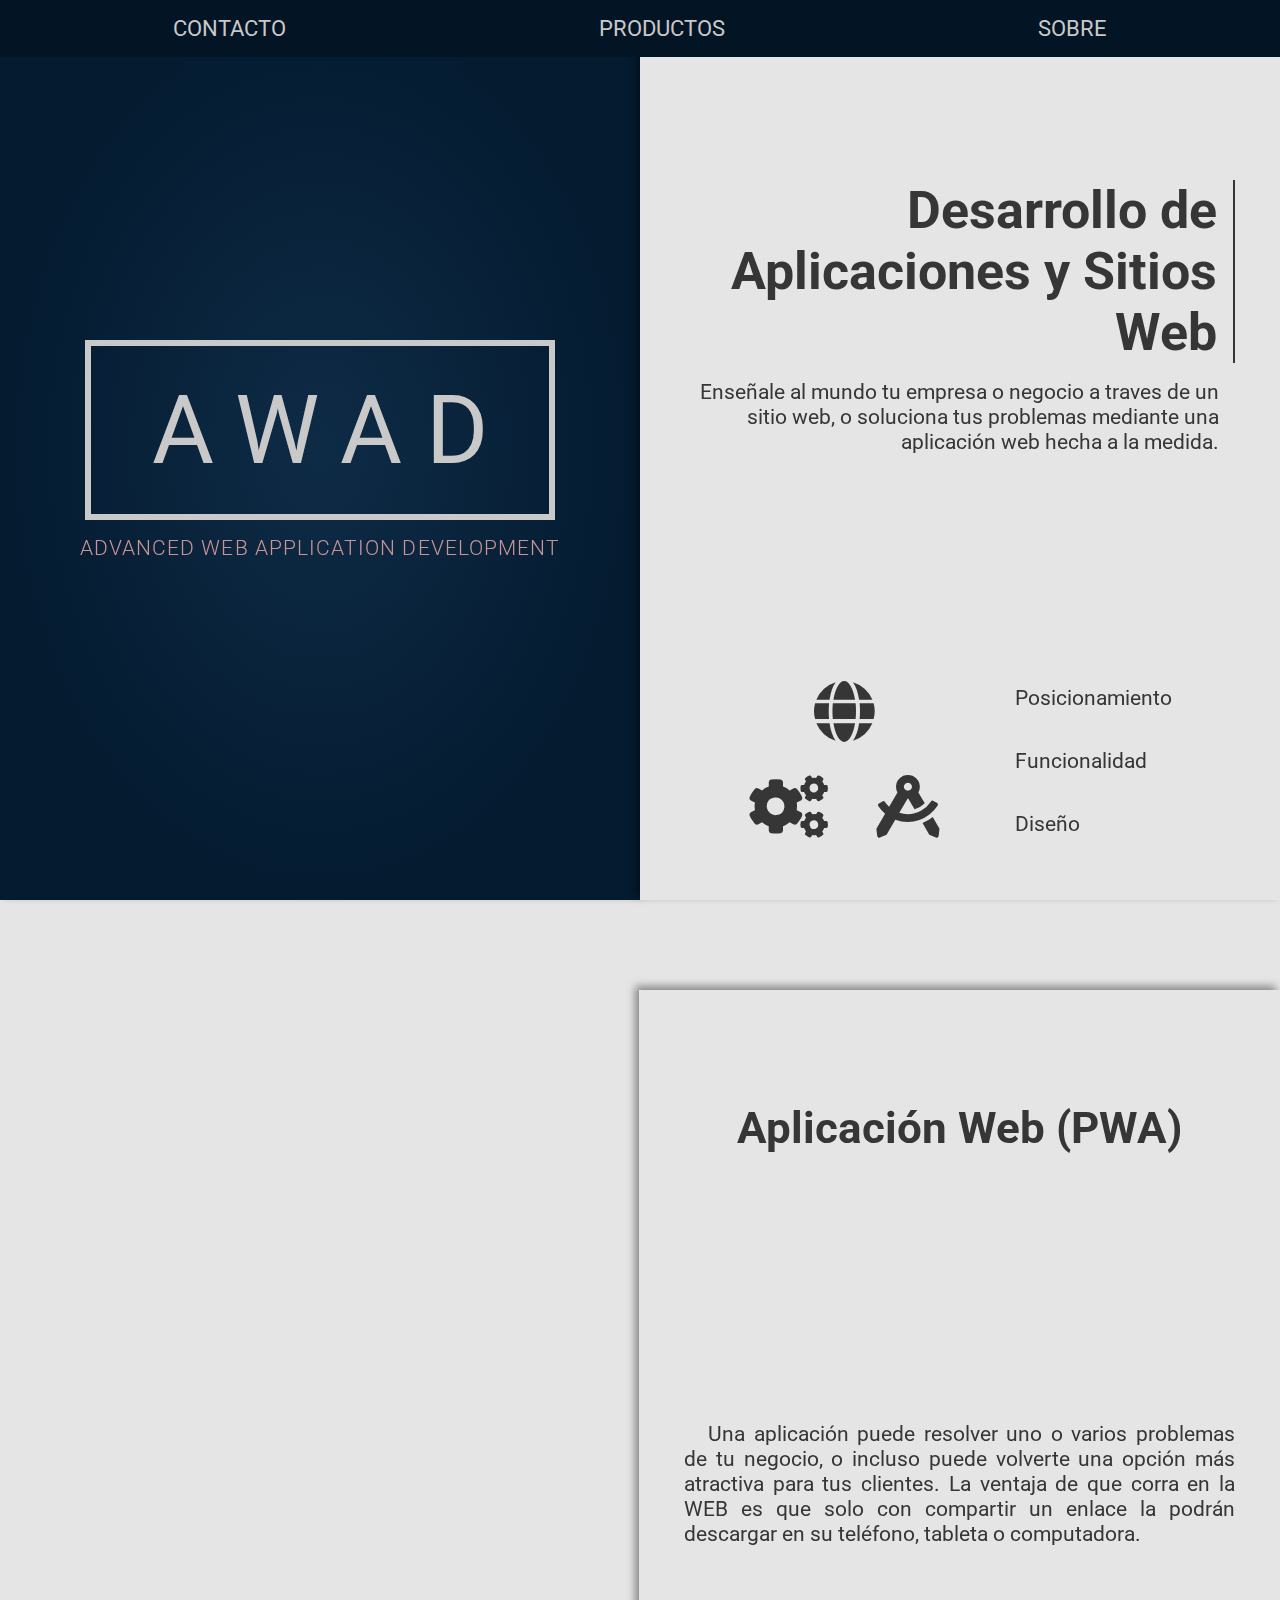
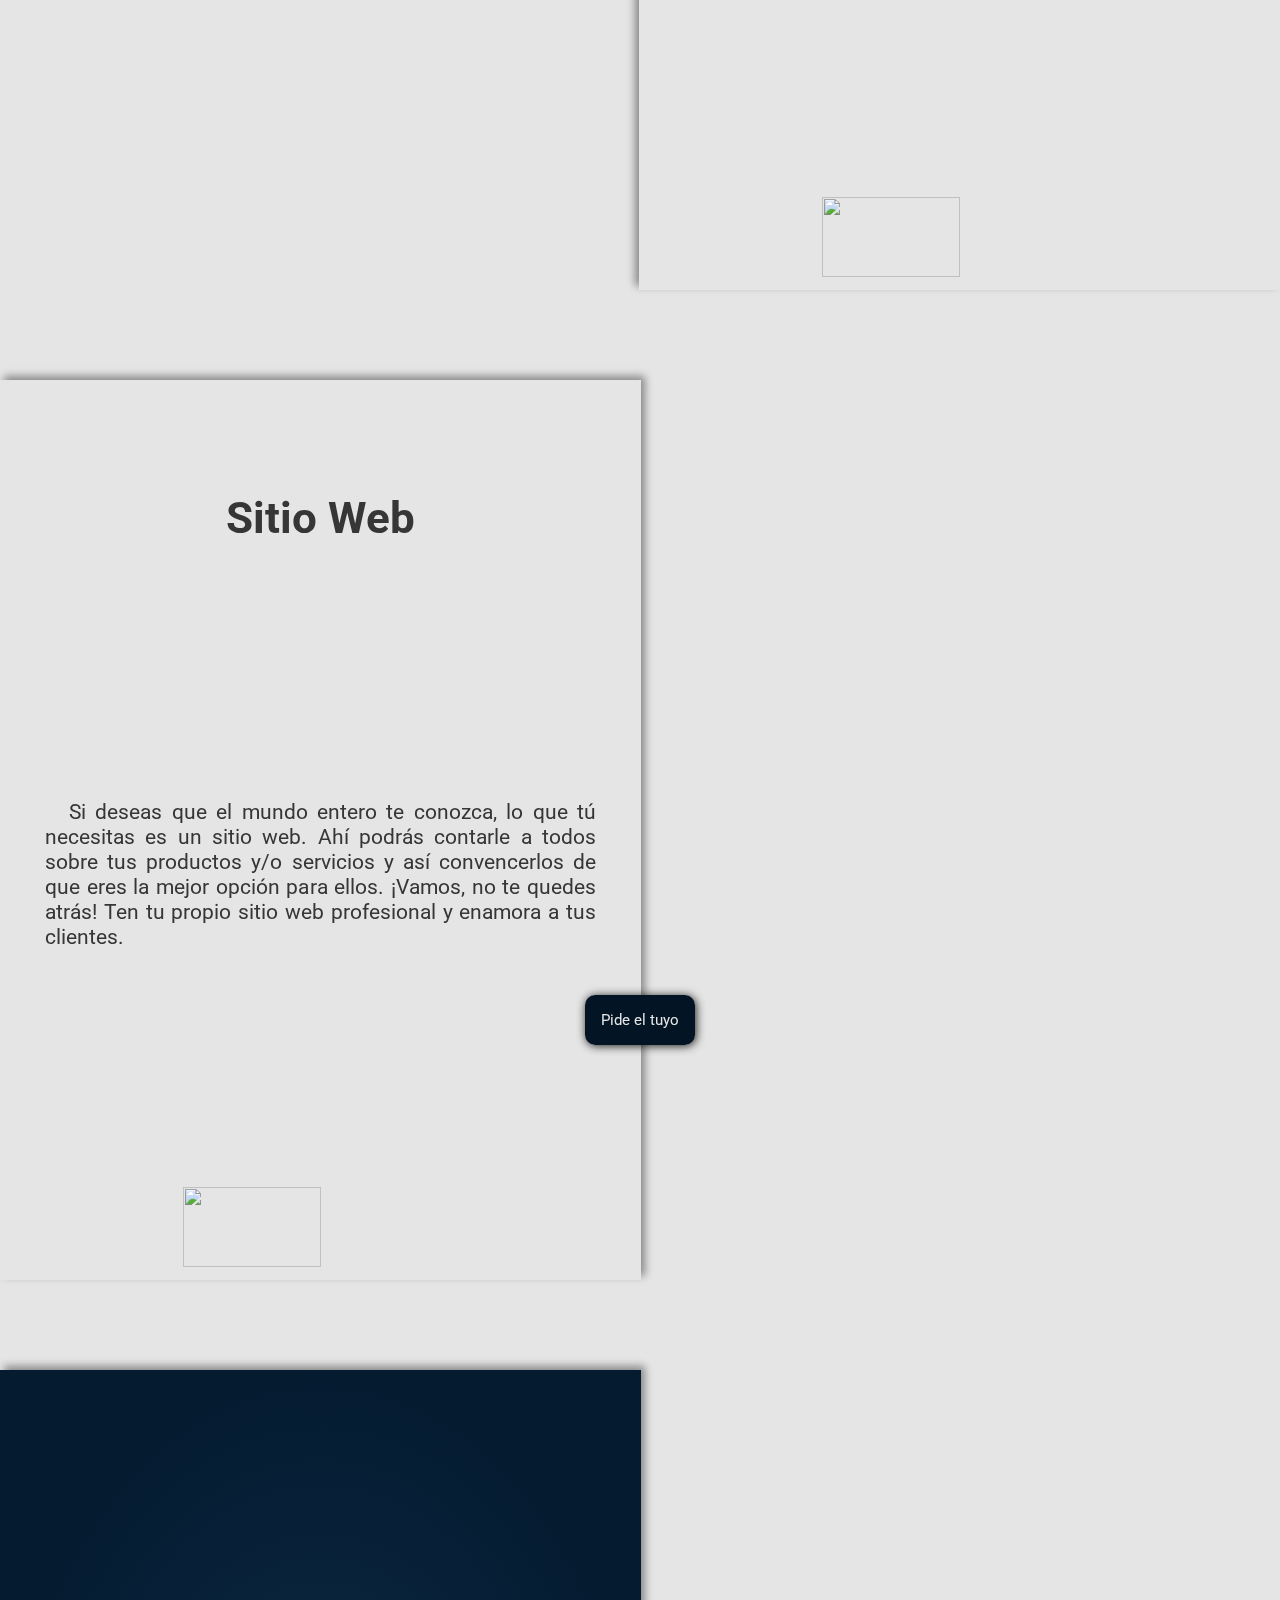
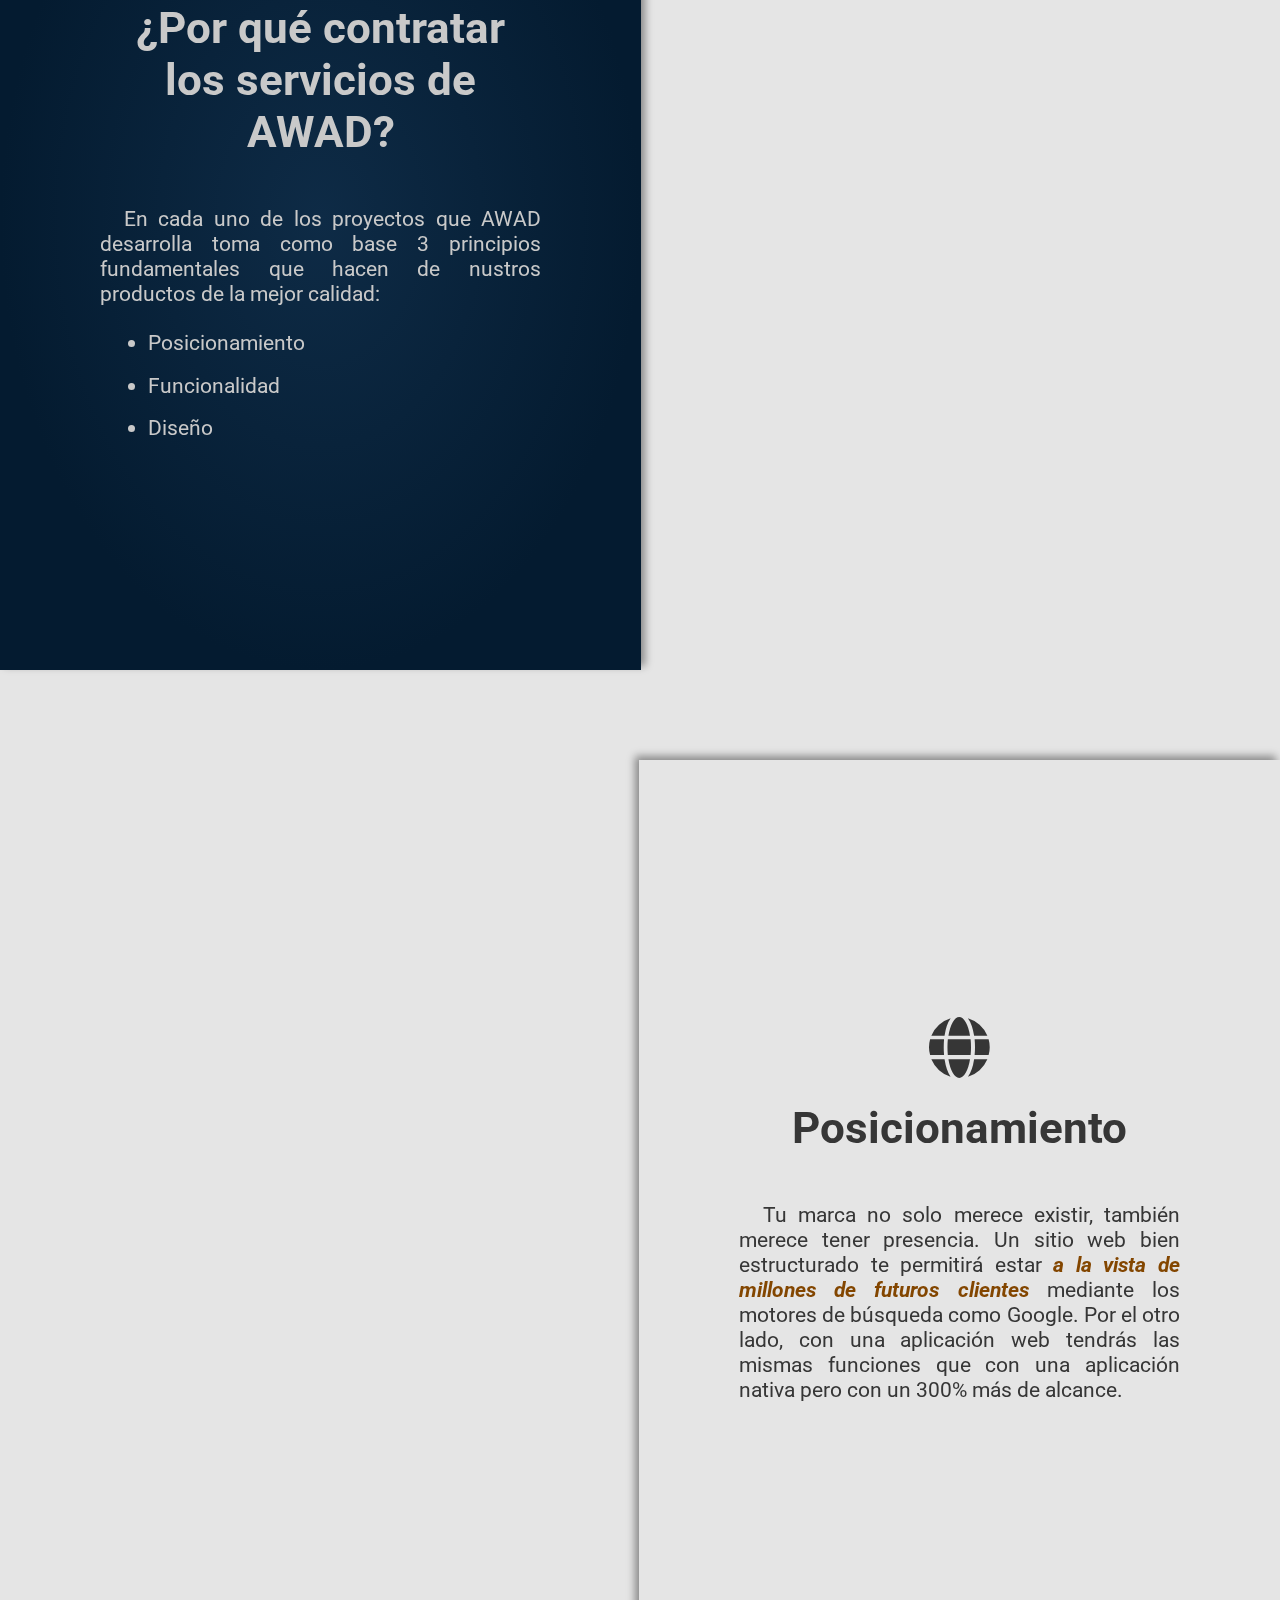
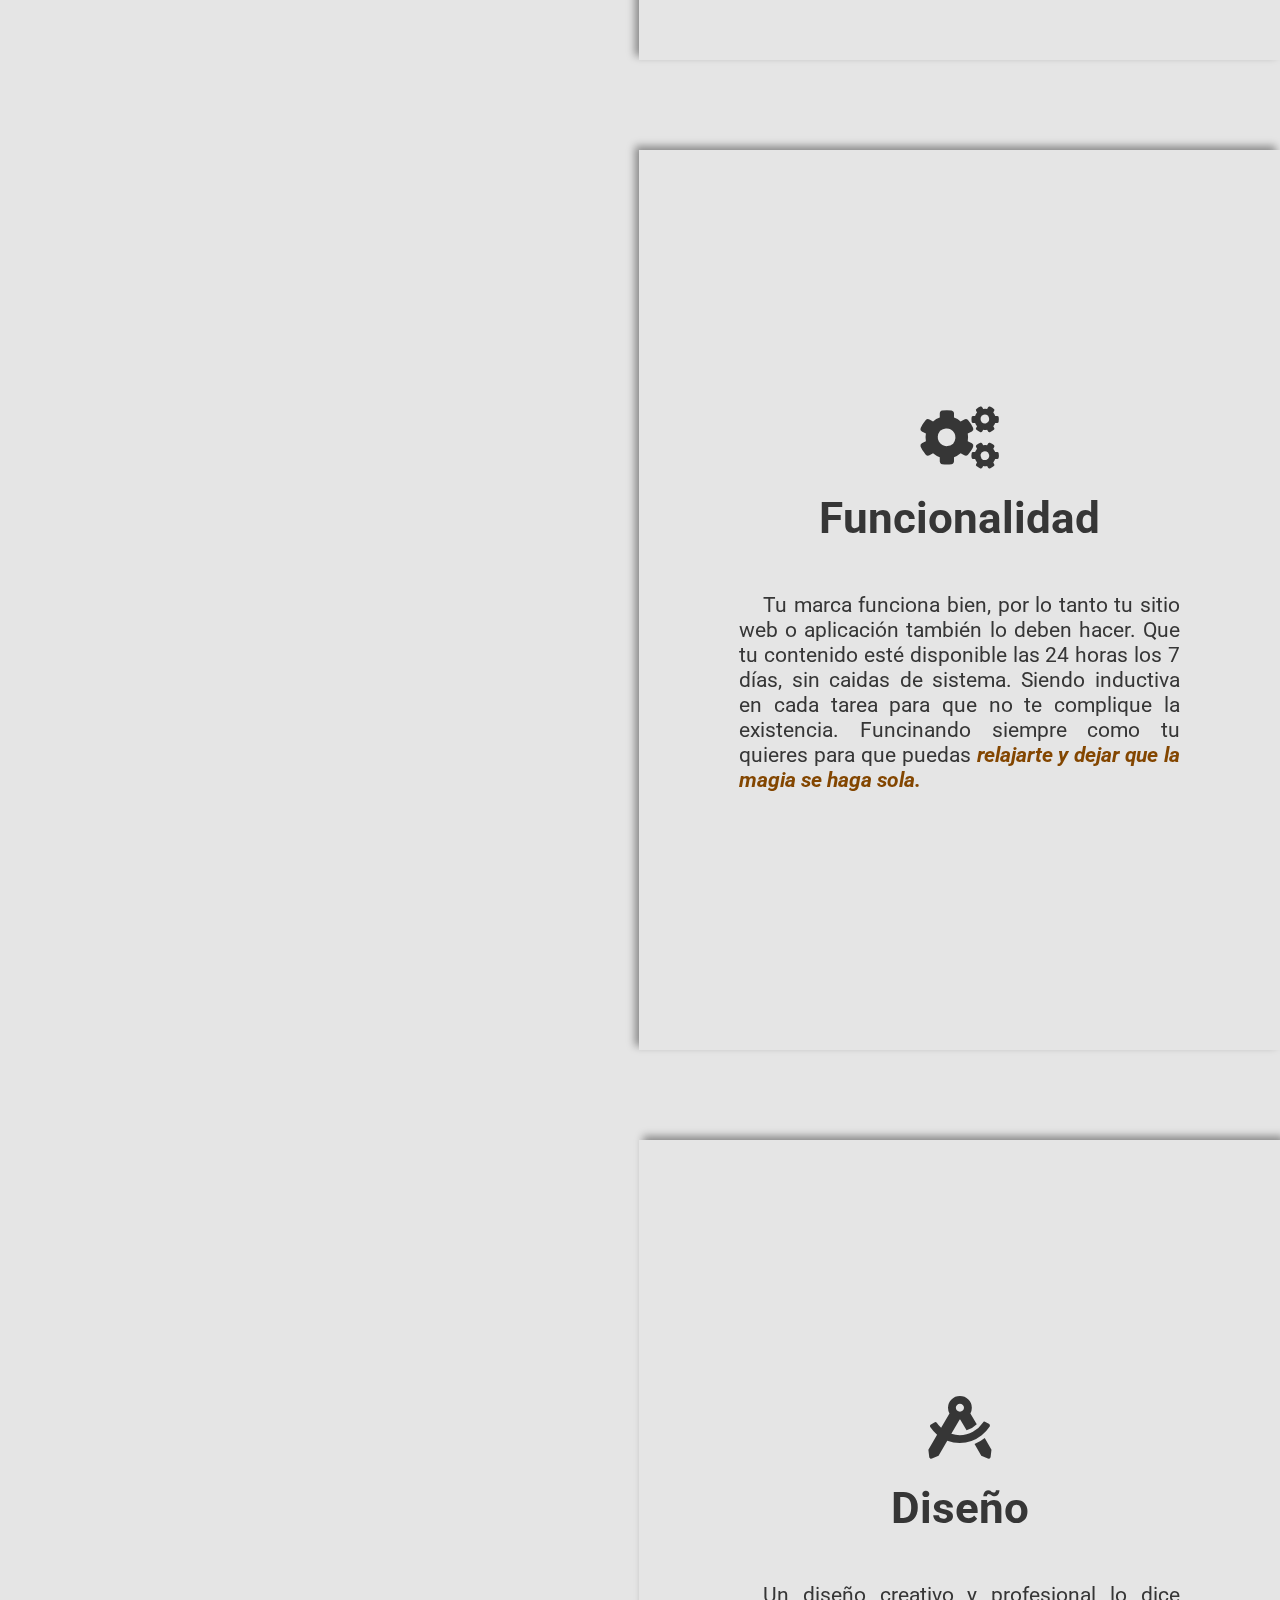
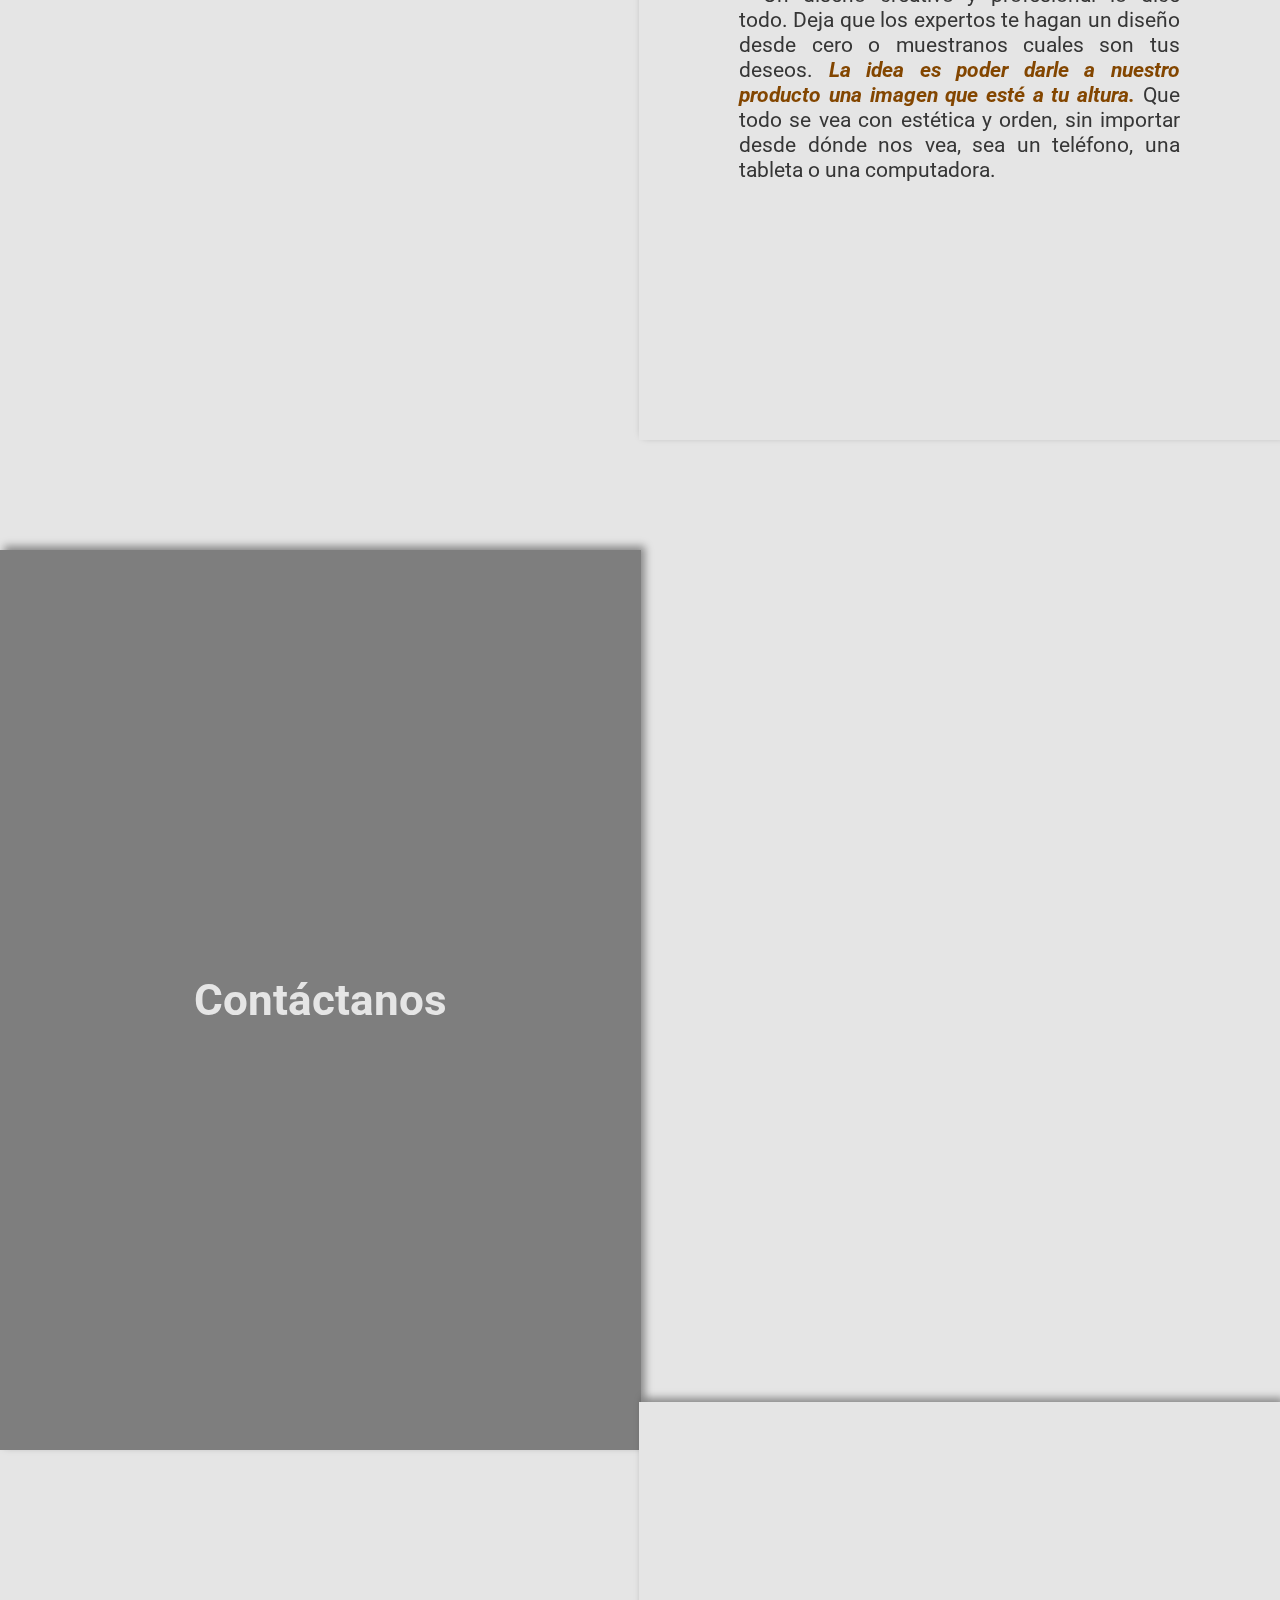
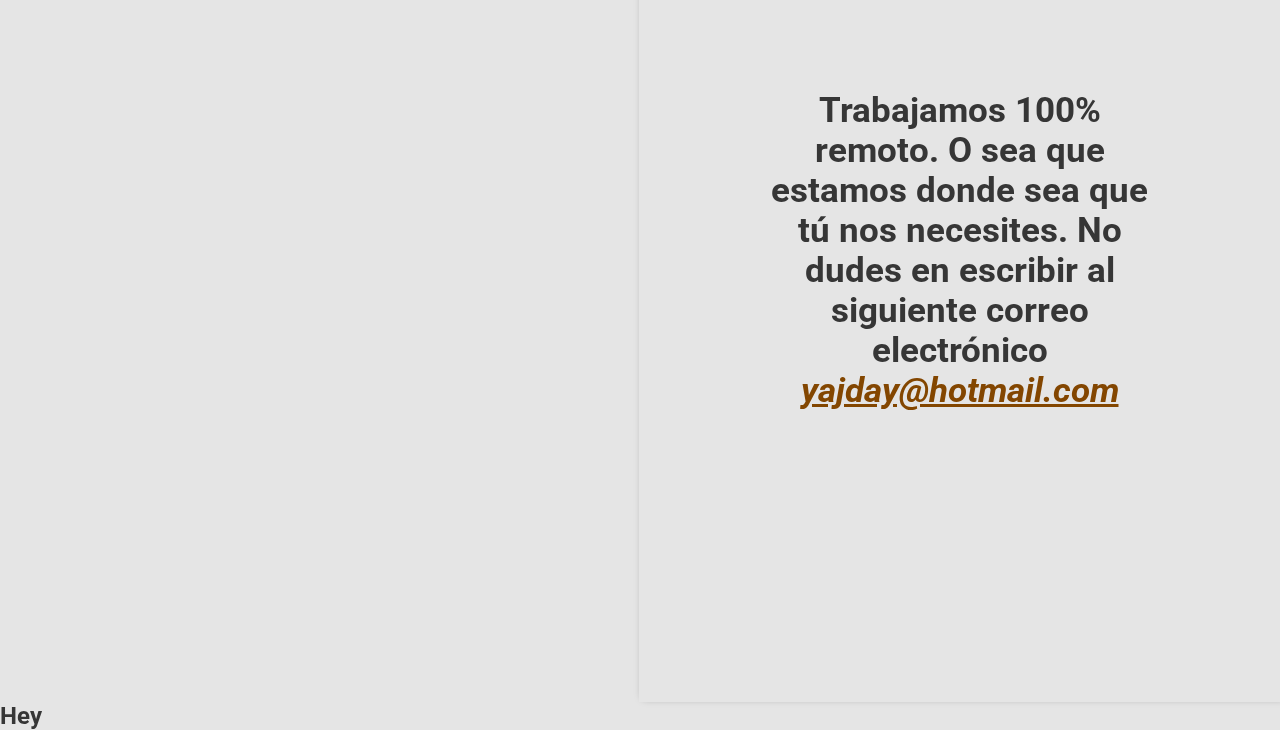
==== commit 49f8c4bb: "principios y hero" ====
--- a/index.html
+++ b/index.html
@@ -3,6 +3,7 @@
 <head>
     <meta charset="UTF-8">
     <meta name="viewport" content="width=device-width, initial-scale=1.0">
+    <title>A W A D</title>
     <link rel="preconnect" href="https://fonts.gstatic.com">
     <link href="https://fonts.googleapis.com/css2?family=Roboto:wght@100;300;400;700;900&display=swap" rel="stylesheet">    
     <link href="icons/all.css" rel="stylesheet">
@@ -12,7 +13,7 @@
 <body>
     <nav>
         <a href="">Contacto</a>
-        <a href="">Principios</a>
+        <a href="">Productos</a>
         <a href="">SObre</a>
     </nav>
 
@@ -45,73 +46,92 @@
                 </div>
             </div>
         </section>
+
+        <div class="encabezado">
+            <div class="encabezado-a">
+               <h3>productos</h3> 
+            </div>
+        </div>
         
-        <figure class="pwa">
-            <div>
-                <h3>Aplicación Web <span>(PWA)</span></h3>
+        <figure class="block">
+            <div class="block-content">
+                <h4>Aplicación Web <span>(PWA)</span></h4>
                 <p>Una aplicación puede resolver uno o varios problemas de tu negocio, o incluso puede volverte una opción más atractiva para tus clientes. La ventaja de que corra en la WEB es que solo con compartir un enlace la podrán descargar en su teléfono, tableta o computadora.</p>
-                <img src="img/app.gif" alt="">
+                <div><img src="img/app.gif" alt=""></div>
             </div>
         </figure>
 
-        <section class="pwa">
-            <div class="re-order">
-                <h3>Sitio Web</h3>
-                <p>Si deseas que todo mundo te conozca, lo que tú necesitas en un sitio web que se vea profesional. Puedes contarles sobre tus productos y/o servicios y así convencerlos de que tu eres la mejor opción para ellos. ¡Vamos, no te quedes atrás! Ten tu propio sitio web y enamora a tus clientes.</p>
-                <img src="img/website.gif" alt="">
+        <section class="block">
+            <div class="block-content">
+                <h4>Sitio Web</h4>
+                <p>Si deseas que el mundo entero te conozca, lo que tú necesitas es un sitio web. Ahí podrás contarle a todos sobre tus productos y/o servicios y así convencerlos de que eres la mejor opción para ellos. ¡Vamos, no te quedes atrás! Ten tu propio sitio web profesional y enamora a tus clientes.</p>
+                <div><img src="img/website.gif" alt=""></div>
+            </div>
+        </section>
+
+        <div class="click">
+            <a href="">Pide el tuyo</a>
+        </div>
+
+        <div class="sub-encabezado">
+            <div class="sub-encabezado-a">
+               <h3>Sobre AWAD</h3> 
+            </div>
+        </div>
+        
+        <figure class="block">
+            <div class="block-content-list">
+                <h4>¿Por qué contratar los servicios de AWAD?</h4>
+                <p>En cada uno de los proyectos que AWAD desarrolla toma como base 3 principios fundamentales que hacen de nustros productos de la mejor calidad:</p>
+                <ul>
+                    <li>Posicionamiento</li>
+                    <li>Funcionalidad</li>
+                    <li>Diseño</li>
+                </ul>
+            </div>
+        </figure>
+
+        <section class="block">
+            <div class="block-content-list">
+                <div><i class="fas fa-globe"></i></div>
+                <h4>Posicionamiento</h4>
+                <p>Tu marca no solo merece existir, también merece tener presencia. Un sitio web bien estructurado te permitirá estar <span>a la vista de millones de futuros clientes</span> mediante los motores de búsqueda como Google. Por el otro lado, con una aplicación web tendrás las mismas funciones que con una aplicación nativa pero con un 300% más de alcance.</p>
             </div>
         </section>
         
-        <figure>
-            
+        <figure class="block">
+            <div class="block-content-list">
+                <div><i class="fas fa-cogs"></i></div>     
+                <h4>Funcionalidad</h4>
+                <p>Tu marca funciona bien, por lo tanto tu sitio web o aplicación también lo deben hacer. Que tu contenido esté disponible las 24 horas los 7 días, sin caidas de sistema. Siendo inductiva en cada tarea para que no te complique la existencia. Funcinando siempre como tu quieres para que puedas <span> relajarte y dejar que la magia se haga sola.</span></p>
+            </div>
         </figure>
-        <section>
-            <div>
-                <h2><a href='https://escss.blogspot.com'>&xi;sCSS Blog</a></h2>
-                <p>#impoCSSible inside EsCSS. A Spanish #CSS blog where the borders & limits of #CSS disappear.</p>
+
+        <section class="block">
+            <div class="block-content-list">
+                <div><i class="fas fa-drafting-compass"></i></div>
+                <h4>Diseño</h4>
+                <p>Un diseño creativo y profesional lo dice todo. Deja que los expertos te hagan un diseño desde cero o muestranos cuales son tus deseos. <span>La idea es poder darle a nuestro producto una imagen que esté a tu altura.</span> Que todo se vea con estética y orden, sin importar desde dónde nos vea, sea un teléfono, una tableta o una computadora. </p>
             </div>
         </section>
         
-        <figure>
+        <figure class="sub-hero">
+            <div class="hero">
+                <div class="hero-dark">
+                    <div>
+                        <h4>Contáctanos</h4>
+                    </div>
+                </div>
+            </div>
             
         </figure>
-        <section>
-            <div>
-                <h2>#impoCSSible is nothing</h2>
-                <p>You don´t need Javascript or #CSS processors either for almost 100% of what you want to do.</p>
+
+        <section class="block">
+            <div class="block-content-list">
+                <h5>Trabajamos 100% remoto. O sea que estamos donde sea que tú nos necesites. No dudes en escribir al siguiente correo electrónico <a href="mailto:yajday@hotmail.com">yajday@hotmail.com</a></h5>
             </div>
         </section>
         
-        <figure>
-            
-        </figure>
-        <section>
-            <div>
-                <h2>Idea from E.Bouças´s <a href='https://codepen.io/eduardoboucas/full/qdaOWv/'>pen</a></h2>
-                <p>Without jQuery or Javascript, nor fixed position (bye IOs problems)</p>
-            </div>
-        </section>
-        
-        <figure>
-            
-        </figure>
-        <section>
-            <div>
-                <h2>Images from unsplash.it</h2>
-                <p>Because it´s the best for demos. Thanks, guys!</p>
-            </div>
-        </section>
-        
-        <figure>
-            
-        </figure>
-        <section>
-            <div>
-                <h2>show the PEN.<br/>
-                    <a href='https://escss.blogspot.com/2017/08/scroll-half-by-half-pure-css.html'>link the POST</a></h2>
-                <p>Por una web con mucho estilo, para argonautas con buen gusto.</p>
-            </div>
-        </section>
     </main>
     <footer>
         <h2>Hey</h2>
--- a/style.css
+++ b/style.css
@@ -3,7 +3,8 @@
 	box-sizing:border-box;
 	font-family: 'Roboto', sans-serif;
 	font-size: 1rem;
-	color: rgb(54, 54, 54);
+    color: rgb(54, 54, 54);
+    background-color: #e5e5e5;
 }
 
 /* -- Navegacion -- */
@@ -11,7 +12,7 @@
     position: fixed;
     top: 0;
     width: 100%;
-    z-index:1;
+    z-index:3;
     background: #031525;
     padding: 1rem;
     display: flex;
@@ -202,24 +203,97 @@
     }
 }
 
-h3 {
+.encabezado {
+    margin-top: 5px;
+}
+
+.encabezado-a {
+    padding: 1rem 1rem 3rem 1rem;
+    border-radius: 25px 25px 0 0;
+    background-color: #ffffff;
+    text-align: center;
+    text-transform: uppercase;
+    box-shadow: 0 -4px 8px rgba(0,0,0,.3);
+}
+
+.encabezado-a h3 {
     font-size: calc(1.2vmin + 2.6vmax);
+}
+
+.encabezado:after {
+    padding: 1.1rem;
+    width: 100%;
+    border-radius: 50px 50px 0 0;
+    background-color: #e5e5e5;
+    display:inline-block;
+    vertical-align: middle;
+    margin-top: -3rem;
+    content: '';
+    box-shadow: 0 -6px 4px rgba(0, 0, 0, 0.25);
+}
+
+.sub-encabezado {
+    margin-top: 5px;
+}
+
+.sub-encabezado-a {
+    padding: 3.5rem 1rem 1rem 1rem;
+    border-radius: 0 0 25px 25px;
+    background-color: #ffffff;
+    text-align: center;
+    text-transform: uppercase;
+    box-shadow: 0 6px 4px rgba(0,0,0,.3);
+    margin-bottom: 1rem;
+}
+
+.sub-encabezado-a h3 {
+    font-size: calc(1.2vmin + 2.6vmax);
+}
+
+.sub-encabezado:before {
+    padding: 1.1rem;
+    width: 100%;
+    border-radius: 0 0 50px 50px;
+    background-color: #e5e5e5;
+    display:inline-block;
+    vertical-align: middle;
+    margin-bottom: -3rem;
+    content: '';
+    box-shadow: 0 6px 4px rgba(0, 0, 0, 0.25);
+    z-index: 1;
+}
+
+h4 {
+    font-size: calc(1.2vmin + 2.6vmax);
     text-align: center;
     margin: 1rem;
 }
 
-.pwa p {
+.block p {
     font-size: calc(1.1vmin + 1.4vmax);
     text-align: justify;
-}
-
-.pwa img{
+    text-indent: 1.5rem;
+}
+
+.block img{
     display: block;
     width: 50%;
     margin: 1.5rem auto;
 }
 
+.click {
+    display: none;
+}
+
 @media screen and (min-width: 769px) {
+    .encabezado {
+        display: none;
+    }
+
+    .sub-encabezado {
+        display: none;
+    }
+
     figure:nth-of-type(2n) {
 		margin: 0 0 10vh auto;
 		box-shadow: -4px -4px 8px rgba(0,0,0,.4);
@@ -230,59 +304,177 @@
 		box-shadow: 4px -4px 8px rgba(0,0,0,.4);
     }
 
-    .pwa {
+    .block {
         padding-top: 6rem;
     }
 
-    .pwa div{
+    .block-content{
         height: 100%;
         display: flex;
         flex-direction: column;
         justify-content: space-between;
     }
 
-    .pwa p {
+    .block p {
         margin-top: 2rem;
         font-size: calc(0.8vmin + 1.1vmax);
     }
 
-    .pwa img {
+    .block-content img {
         margin-top: 2rem;
+        height: 100%;
+    }
+
+    .click {
+        display: block;
         width: 100%;
-    }
-
-    .re-order img {
+        text-align: center;
+        margin-top: -40vh;
+    }
+
+    .click a{
+        padding: 1rem;
+        background-color: #031525;
+        border-radius: 10px;
+        text-decoration: none;
+        color: #e5e5e5;
+        font-size: calc(0.5vmin + 0.8vmax);
+        box-shadow: 1px 1px 10px rgba(0, 0, 0, 0.876);
+        transition: all 1s;  
+    }
+
+    .click a:hover{
+        background-color: #0e2b46;
+        font-size: calc(0.5vmin + 1vmax);
+        transform: scale(10);
+    }
+}
+
+.block-content-list ul {
+    margin-top: 1rem;
+    padding-left: 2rem;
+    font-size: calc(1.1vmin + 1.4vmax);
+}
+
+.block-content-list div {
+    font-size: calc(2vmin + 3.5vmax);
+    text-align: center;
+}
+
+.block-content-list span,
+.block-content-list a{
+    font-style: italic;
+    font-weight: 700;
+    color: rgb(131, 70, 0);
+}
+
+@media screen and (min-width: 769px) {
+    figure:nth-of-type(3) {
+		background: radial-gradient(50% 50% at 50% 50%, #0e2b46 0%, #041B30 100%);
+        color: #c9c9c9;
+    }
+
+    section:nth-of-type(4) {
+		margin: 0 0 10vh auto;
+    }
+
+    .block-content-list {
+        height: 100%;
+        display: flex;
+        flex-direction: column;
+        justify-content: center;
+        padding: 0 10% 10% 10%;
+    }
+
+    .block-content-list ul {
+        line-height: 2;
+        margin-top: 1rem;
+        padding-left: 3rem;
+        font-size: calc(0.8vmin + 1.1vmax);
+    }
+}
+
+.sub-hero {
+    margin-top: 20px;
+    padding: 0;
+}
+
+.sub-hero:before {
+    padding: 1.6rem;
+    width: 100%;
+    border-radius: 25px 25px 0 0;
+    background-color: #ffffff;
+    display:inline-block;
+    vertical-align: middle;
+    content: '';
+    box-shadow: 0 -6px 4px rgba(0, 0, 0, 0.25);
+    z-index: 0;
+}
+
+.hero {
+    margin-top: -20px;
+    background-image: url(img/hero.jpg);
+    background-position: center center;
+    background-size: cover;
+    color: #e5e5e5;
+    border-radius: 25px 25px 0 0;
+    z-index: 1;
+}
+
+.hero-dark {
+    min-height: 30vh;
+    display: flex;
+    flex-direction: column;
+    justify-content: center;
+    background-color: rgba(51, 51, 51, 0.582);
+    border-radius: 25px 25px 0 0;
+    box-shadow: 0 -4px 8px rgba(0, 0, 0, 0.404);
+}
+
+section:last-of-type {
+    border-radius: 25px 25px 0 0;
+    box-shadow: 0 -6px 6px hsla(0, 0%, 69%, 0.253);
+    margin-top: -3rem;
+    z-index: 2;
+}
+
+h5 {
+    font-size: calc(1vmin + 2vmax);
+    text-align: center;
+    margin: 1rem;
+}
+
+@media screen and (min-width: 769px) {
+    .sub-hero:before {
+        display: none;
+    }
+    
+    .hero {
+        background-image: url(img/hero2.jpg);
+        background-attachment: fixed;
+        background-position: top left;
+        background-size: 50% auto;
+        padding: 0;
         margin-top: 0;
-        margin-bottom: 0.5rem;
-        order: 1;
-    }
-
-    .re-order h3 {
-        order: 2;
-    }
-
-    .re-order p {
-        order: 3;
-    }
-    
+        border-radius: 0;
+    }
+
+    .hero-dark {
+        min-height: 100vh;
+        background-color: rgba(51, 51, 51, 0.582);
+        border-radius: 0;
+    }
+
+    section:last-of-type {
+        border-radius: 0;
+        box-shadow: 4px -4px 8px rgba(0,0,0,.4);
+    }
+
 	figure:last-of-type,
 	section:last-of-type {
 		margin-bottom: 0;
 	}
     
-	figure img {
-		max-width: 50%;
-		max-height: 50%;
-		/* object-fit: cover;
-		object-position: center; */
-    }
-    
-    section img {
-		max-width: 50%;
-		max-height: 50%;
-		/* object-fit: cover;
-		object-position: center; */
-    }
 
 	/*section > div {
 		display: flex;
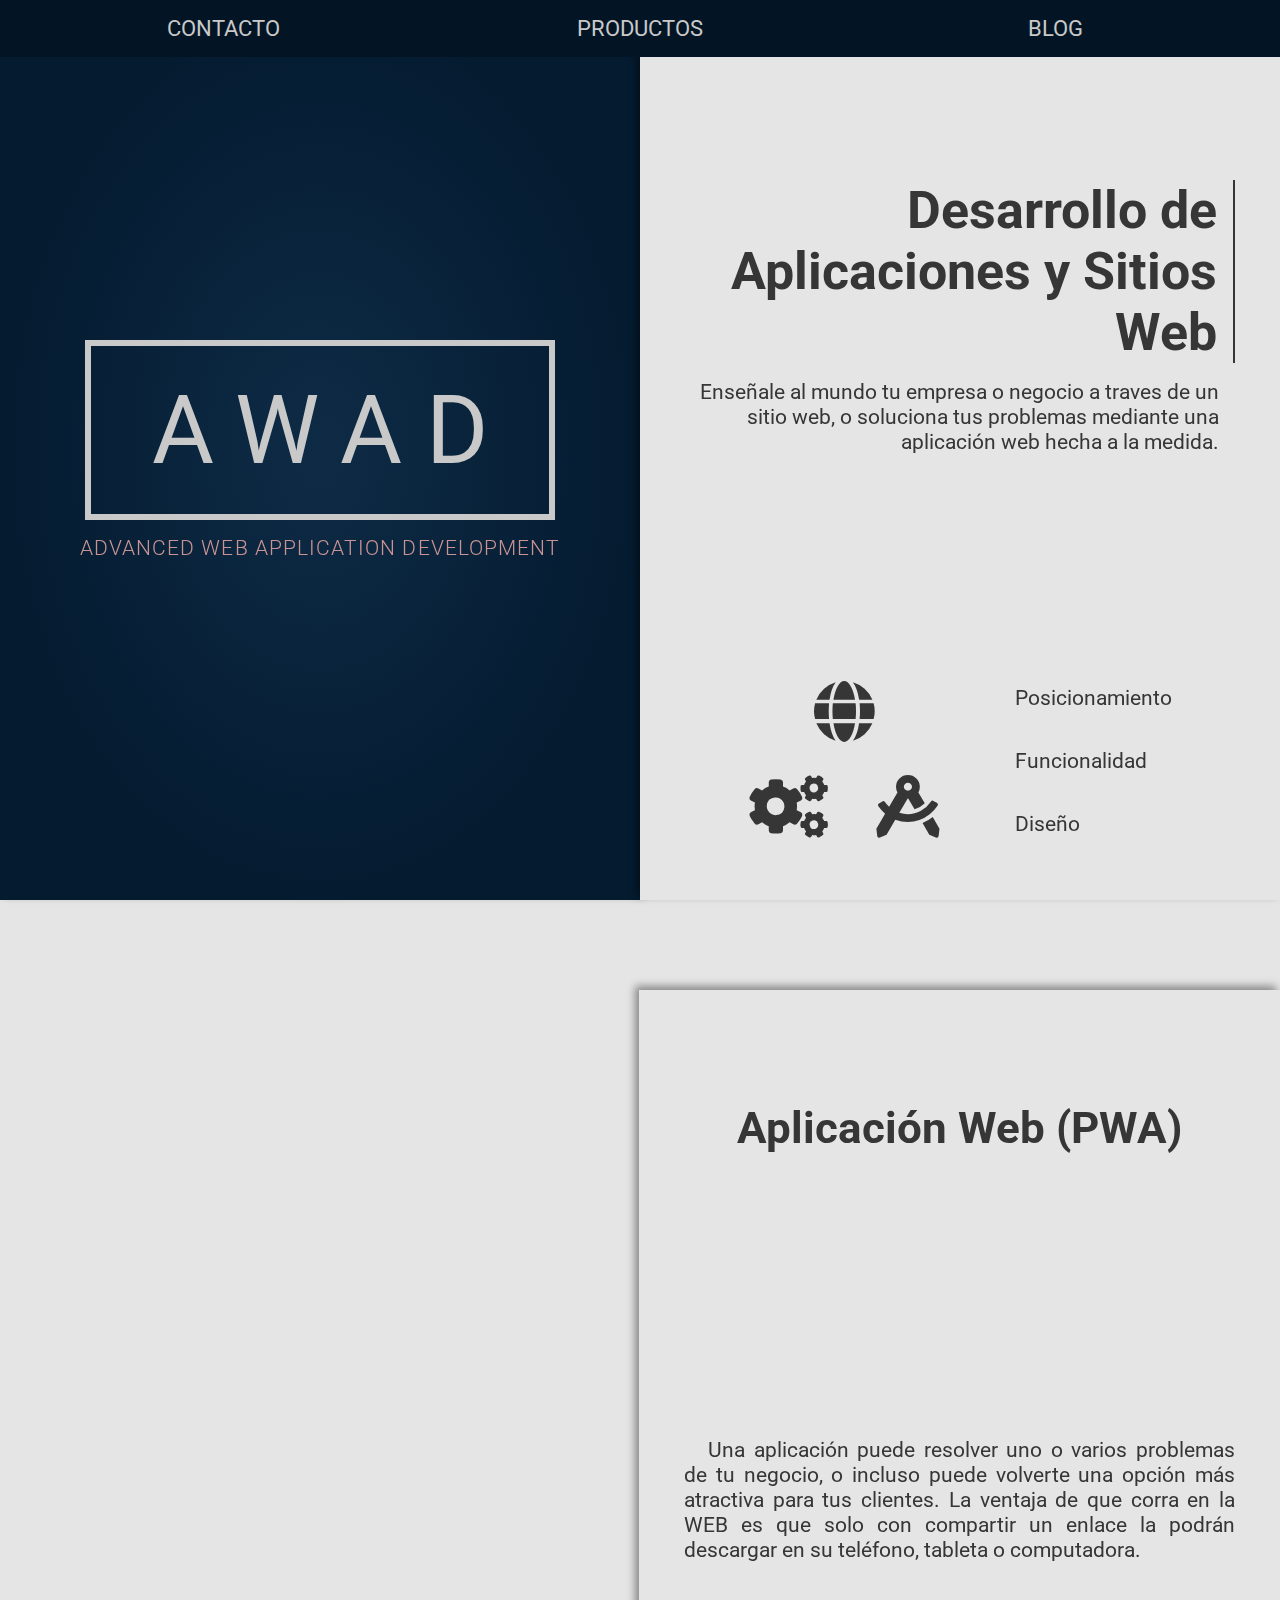
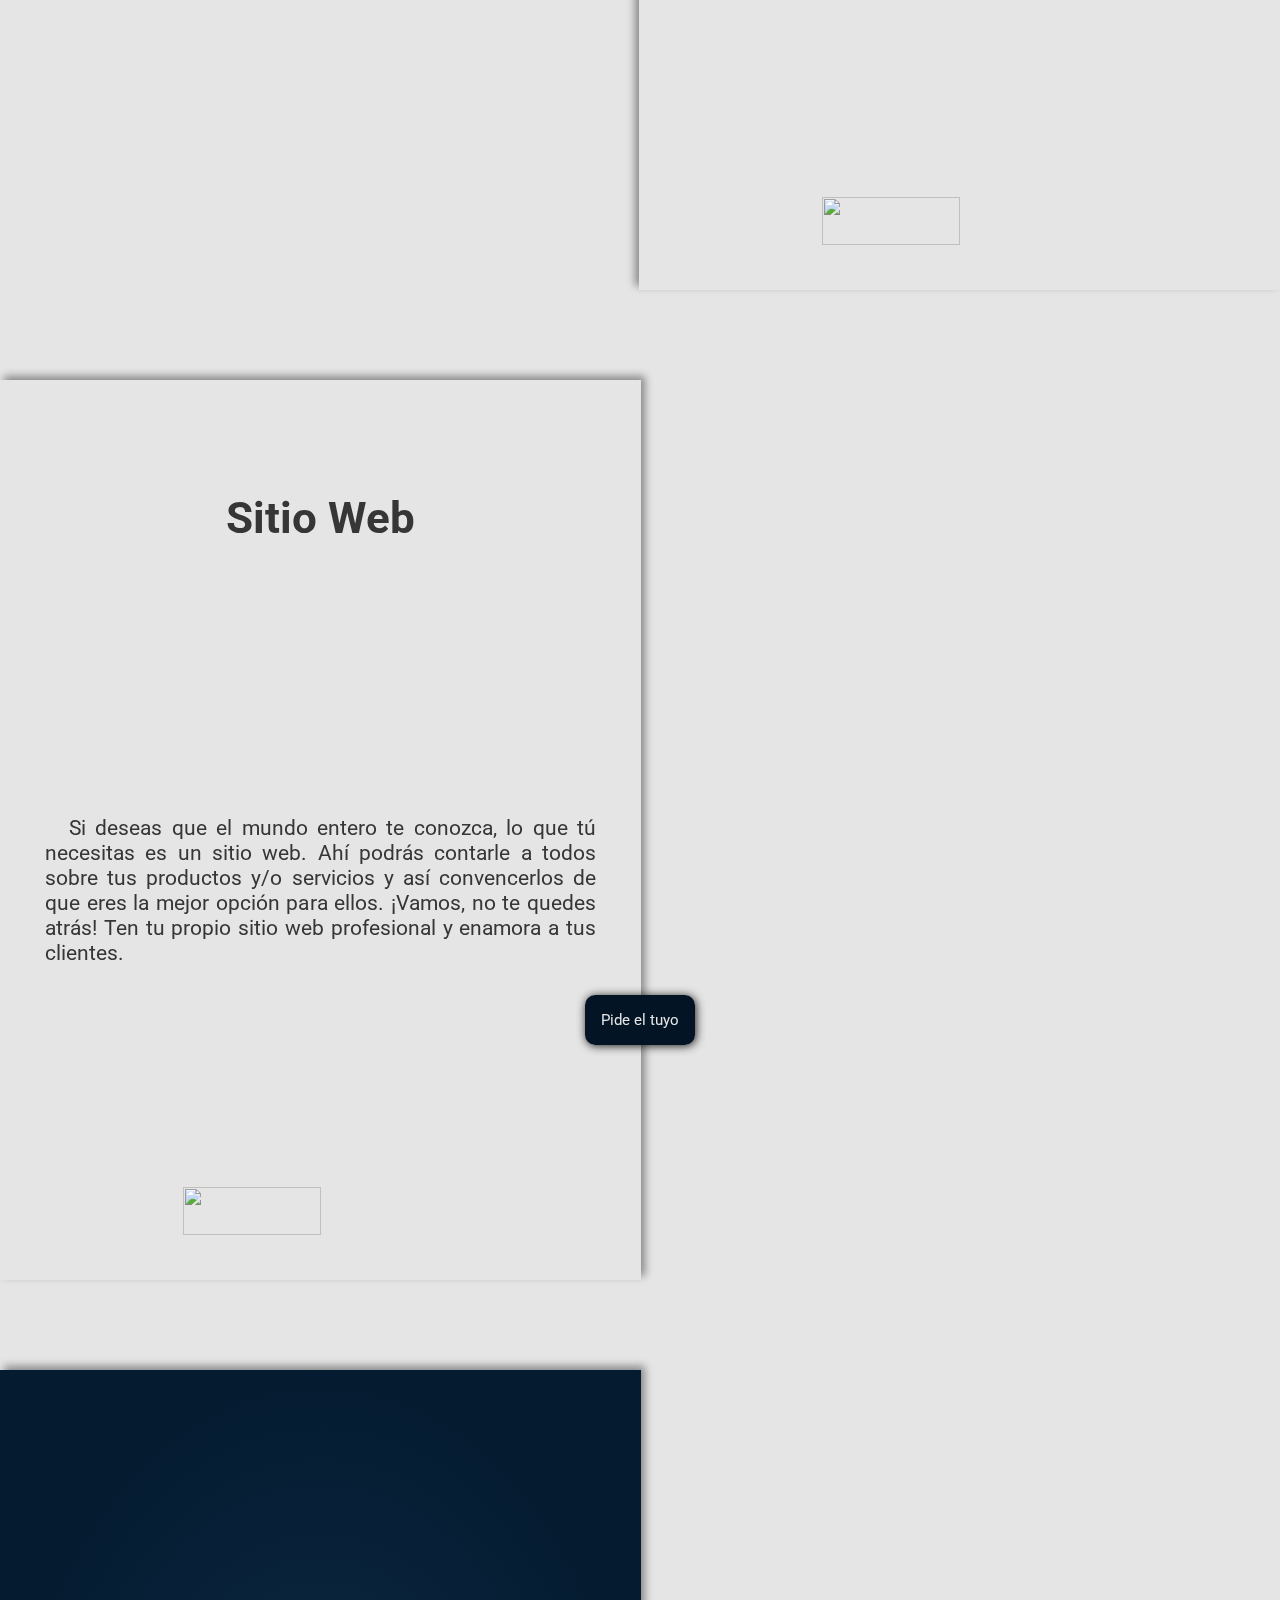
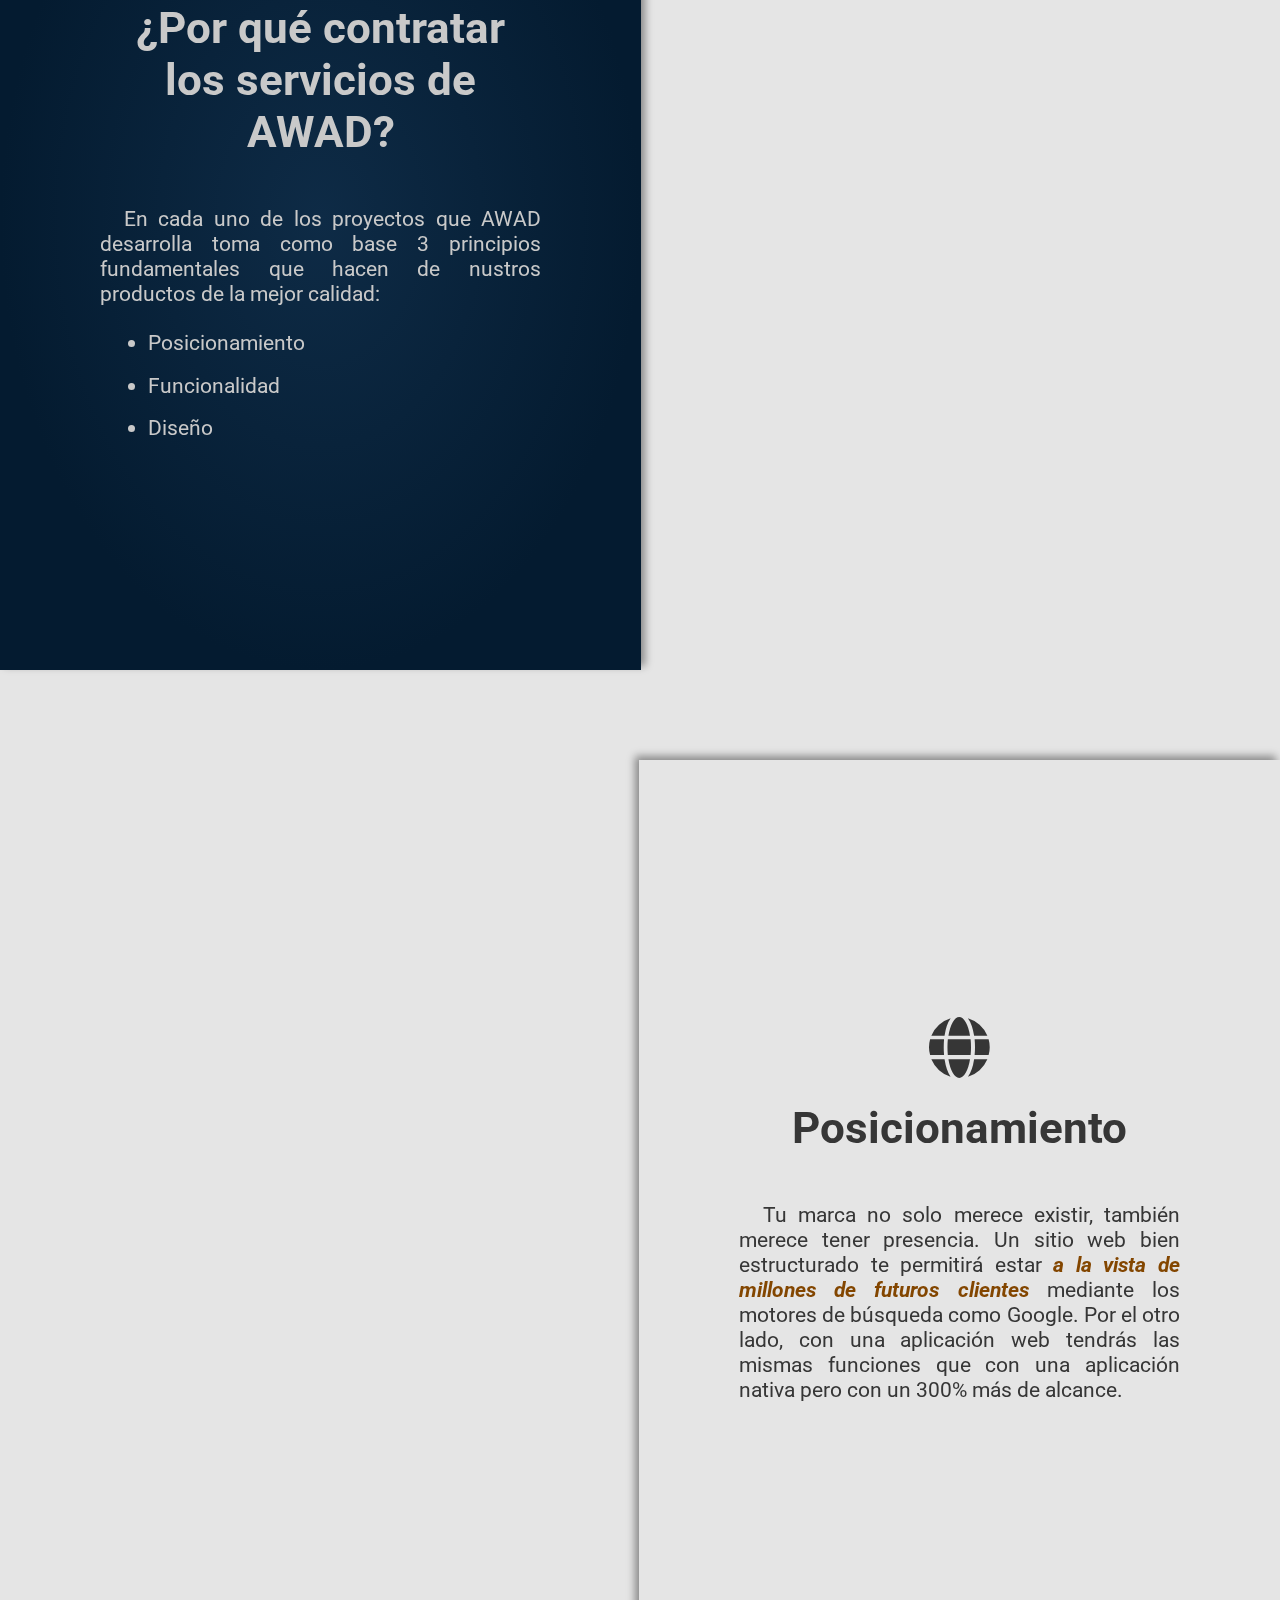
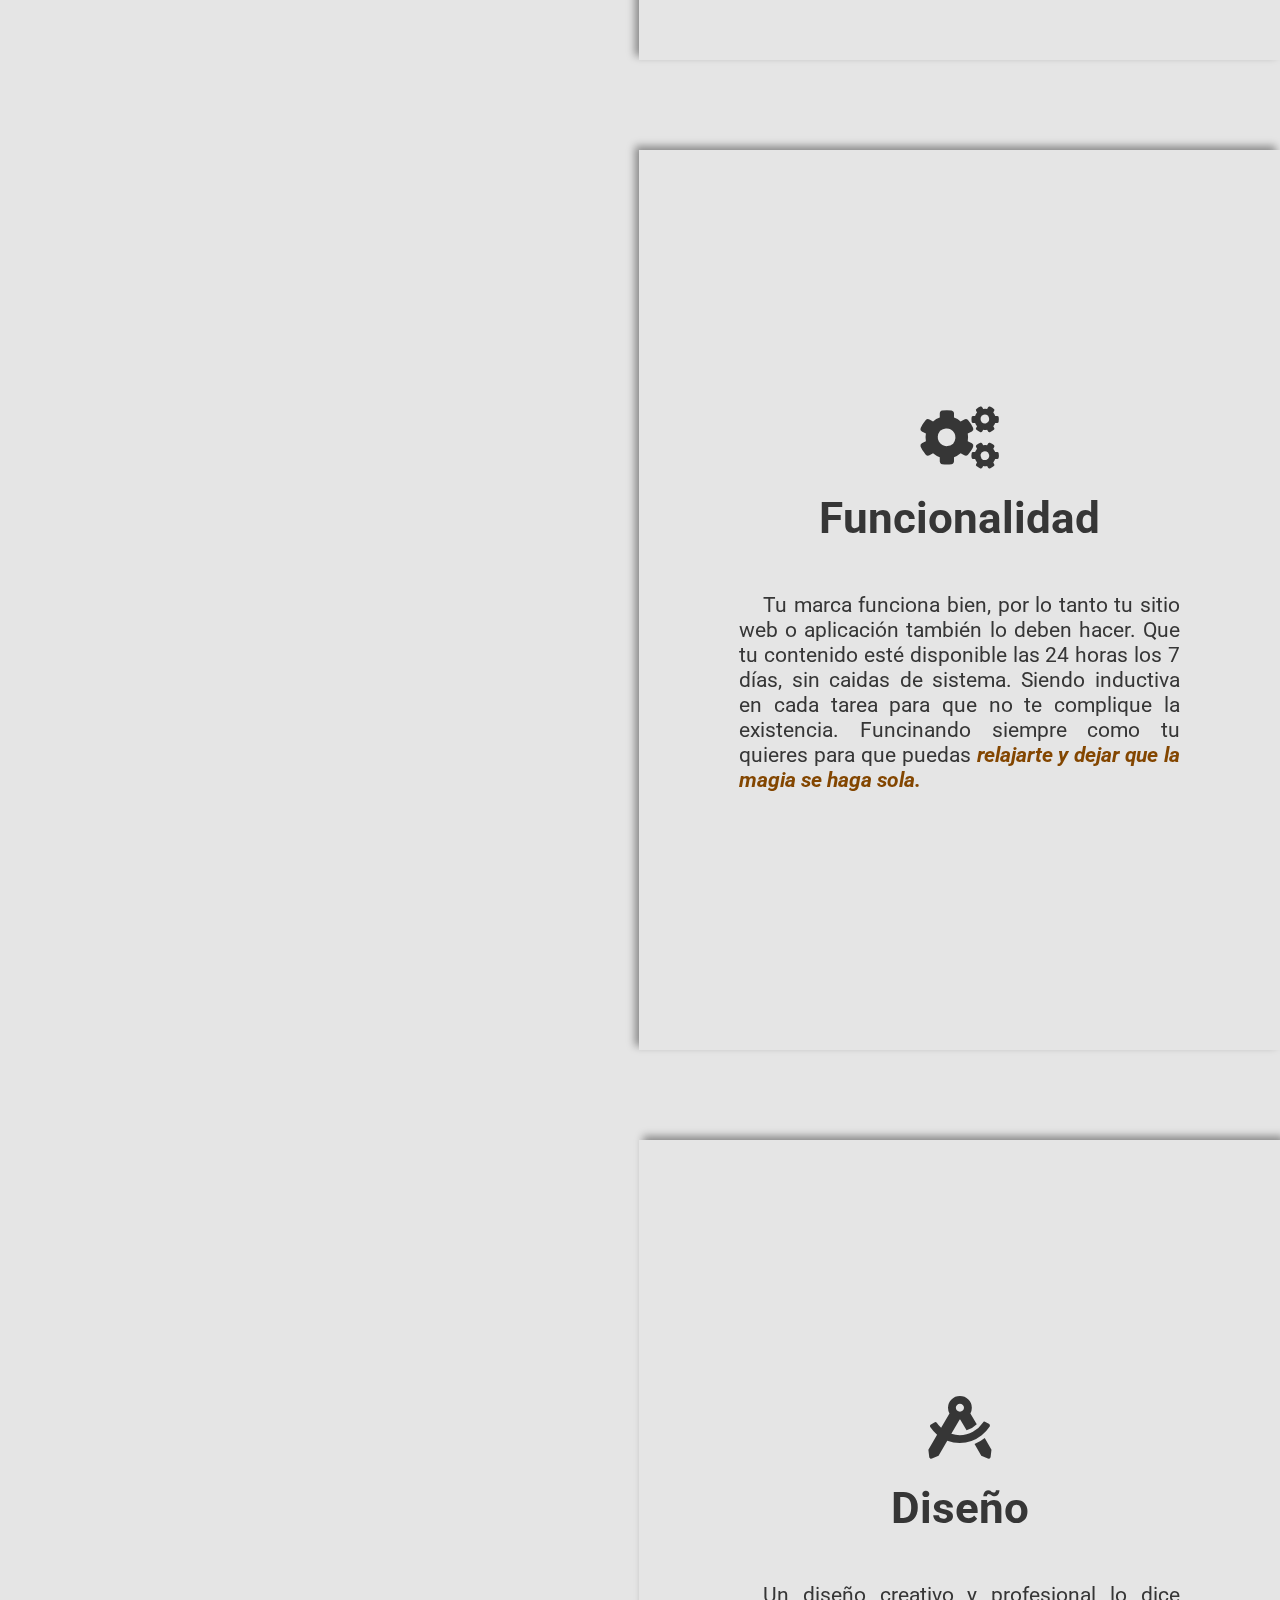
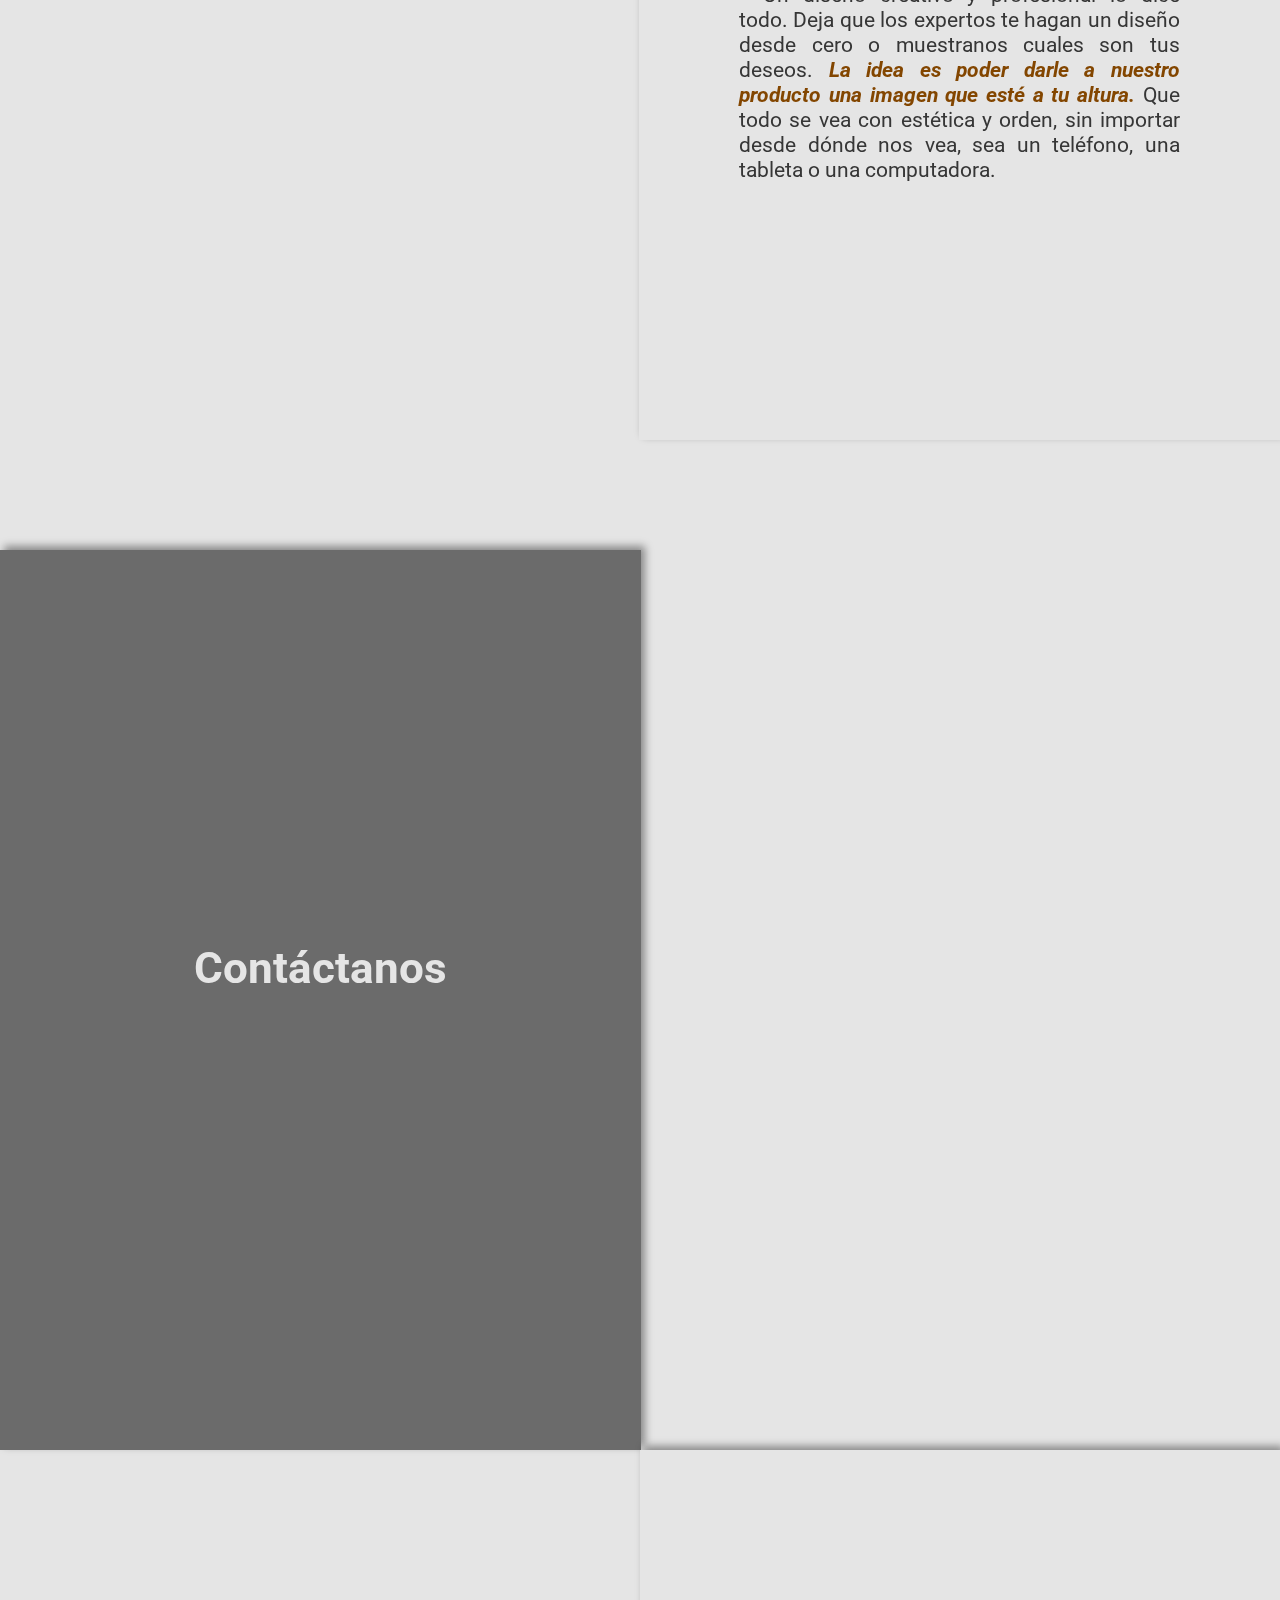
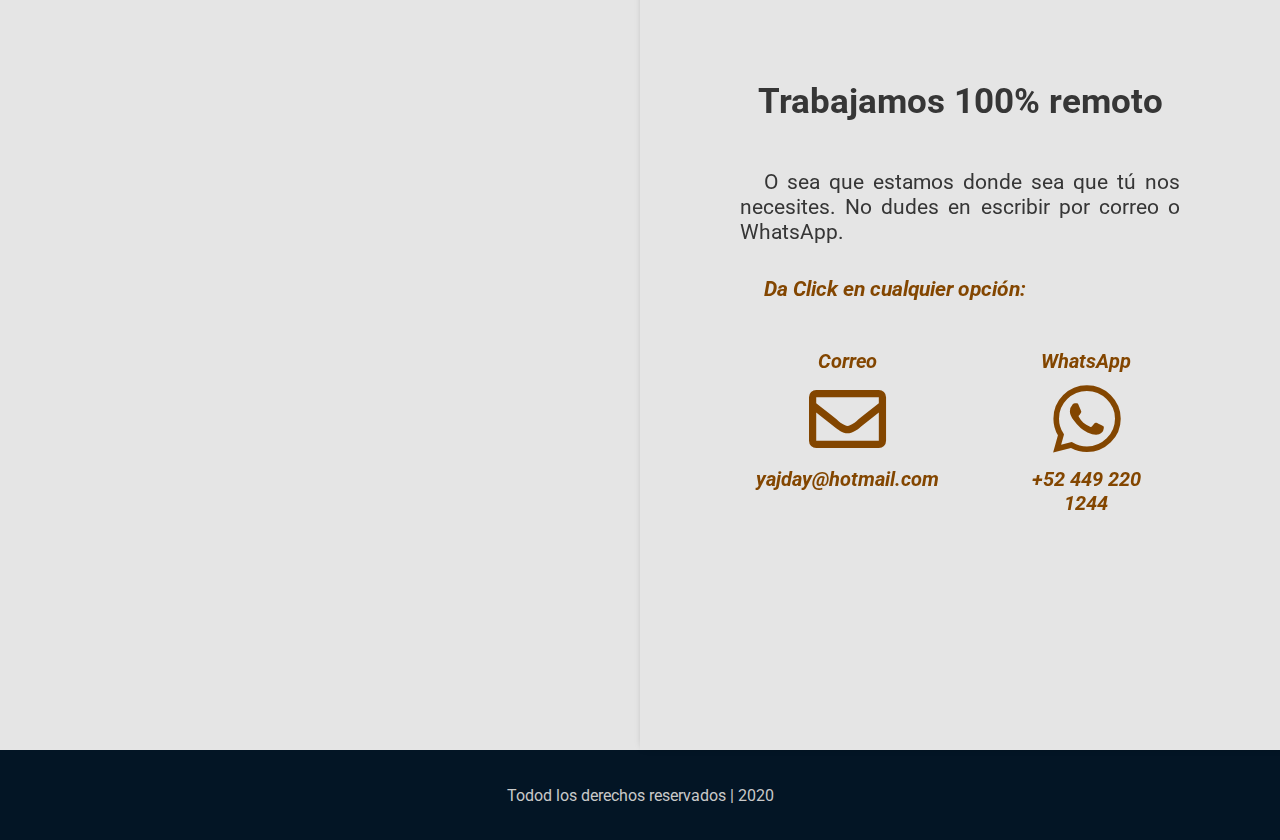
==== commit 1185cc94: "Contacto" ====
--- a/index.html
+++ b/index.html
@@ -8,13 +8,14 @@
     <link href="https://fonts.googleapis.com/css2?family=Roboto:wght@100;300;400;700;900&display=swap" rel="stylesheet">    
     <link href="icons/all.css" rel="stylesheet">
     <link rel="stylesheet" href="style.css">
+    <link rel="icon" type="image/x-icon" href="./favicon.ico">
     <title>Document</title>
 </head>
 <body>
     <nav>
-        <a href="">Contacto</a>
-        <a href="">Productos</a>
-        <a href="">SObre</a>
+        <a href="#contacto">Contacto</a>
+        <a href="#productos">Productos</a>
+        <a href="">Blog</a>
     </nav>
 
     <main>
@@ -33,16 +34,16 @@
             </div>
             <div class="intro-prin">
                 <div class="intro-i">
-                    <div><i class="fas fa-globe"></i></div> 
+                    <div><a href="#posicionamiento"><i class="fas fa-globe"></i></a></div> 
                     <div>
-                        <i class="fas fa-cogs"></i>
-                        <i class="fas fa-drafting-compass"></i>
+                        <a href="#funcionalidad"><i class="fas fa-cogs"></i></a>
+                        <a href="#diseño"><i class="fas fa-drafting-compass"></i></a>
                     </div>
                 </div>
                 <div class="intro-a">
-                    <a href="">Posicionamiento</a>
-                    <a href="">Funcionalidad</a>
-                    <a href="">Diseño</a>
+                    <a href="#posicionamiento">Posicionamiento</a>
+                    <a href="#funcionalidad">Funcionalidad</a>
+                    <a href="#diseño">Diseño</a>
                 </div>
             </div>
         </section>
@@ -61,7 +62,7 @@
             </div>
         </figure>
 
-        <section class="block">
+        <section class="block" id="productos">
             <div class="block-content">
                 <h4>Sitio Web</h4>
                 <p>Si deseas que el mundo entero te conozca, lo que tú necesitas es un sitio web. Ahí podrás contarle a todos sobre tus productos y/o servicios y así convencerlos de que eres la mejor opción para ellos. ¡Vamos, no te quedes atrás! Ten tu propio sitio web profesional y enamora a tus clientes.</p>
@@ -70,7 +71,7 @@
         </section>
 
         <div class="click">
-            <a href="">Pide el tuyo</a>
+            <a href="#contacto">Pide el tuyo</a>
         </div>
 
         <div class="sub-encabezado">
@@ -91,7 +92,7 @@
             </div>
         </figure>
 
-        <section class="block">
+        <section class="block" id="posicionamiento">
             <div class="block-content-list">
                 <div><i class="fas fa-globe"></i></div>
                 <h4>Posicionamiento</h4>
@@ -99,7 +100,7 @@
             </div>
         </section>
         
-        <figure class="block">
+        <figure class="block" id="funcionalidad">
             <div class="block-content-list">
                 <div><i class="fas fa-cogs"></i></div>     
                 <h4>Funcionalidad</h4>
@@ -107,7 +108,7 @@
             </div>
         </figure>
 
-        <section class="block">
+        <section class="block" id="diseño">
             <div class="block-content-list">
                 <div><i class="fas fa-drafting-compass"></i></div>
                 <h4>Diseño</h4>
@@ -126,15 +127,31 @@
             
         </figure>
 
-        <section class="block">
+        <section class="block" id="contacto">
             <div class="block-content-list">
-                <h5>Trabajamos 100% remoto. O sea que estamos donde sea que tú nos necesites. No dudes en escribir al siguiente correo electrónico <a href="mailto:yajday@hotmail.com">yajday@hotmail.com</a></h5>
+                <h5>Trabajamos 100% remoto</h5>
+                <p>O sea que estamos donde sea que tú nos necesites. No dudes en escribir por correo o WhatsApp.</a> </p>
+                <p><span>Da Click en cualquier opción:</span></p>
+                <div class="contact-way">
+                    <a href="mailto:yajday@hotmail.com?subject=Pedir%20m%C3%A1s%20informaci%C3%B3n&body=Buenas%20tardes,%20quisiera%20m%C3%A1s%20informaci%C3%B3n%20sobre%20alguno%20de%20los%20productos">
+                        <span>Correo</span>
+                        <i class="far fa-envelope"></i>
+                        <span>yajday@hotmail.com</span> 
+                    </a>
+                    <a href="https://wa.me/5214492201244?text=Buenas%20tardes,%20quisiera%20m%C3%A1s%20informaci%C3%B3n%20sobre%20alguno%20de%20los%20productos">
+                        <span>WhatsApp</span>
+                        <i class="fab fa-whatsapp"></i>
+                        <span>+52 449 220 1244</span> 
+                    </a>
+                </div>
             </div>
         </section>
         
     </main>
     <footer>
-        <h2>Hey</h2>
+        <div>
+            <p>Todod los derechos reservados | 2020</p>
+        </div>
     </footer>
 </body>
 </html>--- a/style.css
+++ b/style.css
@@ -5,6 +5,31 @@
 	font-size: 1rem;
     color: rgb(54, 54, 54);
     background-color: #e5e5e5;
+    scroll-behavior: smooth
+}
+
+::-webkit-scrollbar {
+    width: 10px;
+}
+
+::-webkit-scrollbar-thumb {
+    background: rgb(40, 55, 58);
+    border-radius: 4px;
+}
+
+::-webkit-scrollbar-thumb:hover {
+    background: rgb(30, 41, 42);
+    box-shadow: 0 0 2px 1px rgba(0, 0, 0, 0.2);
+}
+
+::-webkit-scrollbar-track {
+    background: #e1e1e1;
+    border-radius: 4px;
+}
+
+::-webkit-scrollbar-track:hover,
+::-webkit-scrollbar-track:active {
+  background: #d4d4d4;
 }
 
 /* -- Navegacion -- */
@@ -21,10 +46,12 @@
 }
 
 nav a {
+    text-align: center;
+    flex-basis: 33%;
     font-size: calc(1.3vmin + 0.8vmax);
     text-transform: uppercase;
     color: #c9c9c9;
-	text-decoration: none;
+    text-decoration: none;
 }
 
 nav a:hover, a:focus {	
@@ -173,6 +200,7 @@
         padding: 1rem;
         border-radius: 10px;
         transition: 1s;
+        color: rgb(54, 54, 54);
     }
 
     .intro-i i:hover{
@@ -321,7 +349,7 @@
     }
 
     .block-content img {
-        margin-top: 2rem;
+        margin-top: 0;
         height: 100%;
     }
 
@@ -426,22 +454,46 @@
     display: flex;
     flex-direction: column;
     justify-content: center;
-    background-color: rgba(51, 51, 51, 0.582);
+    background-color: rgba(51, 51, 51, 0.685);
     border-radius: 25px 25px 0 0;
     box-shadow: 0 -4px 8px rgba(0, 0, 0, 0.404);
+}
+
+figure:last-of-type h4{
+    margin-top: -3rem;
 }
 
 section:last-of-type {
     border-radius: 25px 25px 0 0;
     box-shadow: 0 -6px 6px hsla(0, 0%, 69%, 0.253);
-    margin-top: -3rem;
+    margin: -7rem auto 0 auto;
     z-index: 2;
+    width: 80%;
 }
 
 h5 {
     font-size: calc(1vmin + 2vmax);
     text-align: center;
     margin: 1rem;
+}
+
+.contact-way {
+    display: flex;
+    flex-direction: column;
+}
+
+.contact-way a {
+    display: flex;
+    flex-direction: column;
+    margin-top: 1.5rem;
+    font-size: calc(1.1vmin + 1.4vmax);
+    text-decoration: none;
+}
+
+.contact-way a i{
+    font-size: calc(4vmin + 5vmax);
+    font-weight: 100;
+    margin: .5rem auto;
 }
 
 @media screen and (min-width: 769px) {
@@ -450,10 +502,11 @@
     }
     
     .hero {
-        background-image: url(img/hero2.jpg);
+        background-image: url(img/hero3.jpg);
         background-attachment: fixed;
         background-position: top left;
         background-size: 50% auto;
+        
         padding: 0;
         margin-top: 0;
         border-radius: 0;
@@ -461,36 +514,52 @@
 
     .hero-dark {
         min-height: 100vh;
-        background-color: rgba(51, 51, 51, 0.582);
         border-radius: 0;
     }
 
     section:last-of-type {
         border-radius: 0;
         box-shadow: 4px -4px 8px rgba(0,0,0,.4);
+        margin: 0 auto 0 50%;
     }
 
 	figure:last-of-type,
 	section:last-of-type {
 		margin-bottom: 0;
-	}
-    
-
-	/*section > div {
-		display: flex;
-		flex-direction: column;
-        align-items: flex-end;
-		height: 100%;
-		padding: 1rem;
-    } 
-    
-	 h1,
-	h2 {
-		margin: 15% 0 auto;
-		font-size: calc(5vmin + 3vmax);
-		text-align: center;
-		font-weight: 700;
-		line-height: 1;
-		word-spacing: .5rem;
-    } */
+    }
+    
+    .contact-way {
+        flex-direction: row;
+        justify-content: space-between;
+    }
+    
+    .contact-way a {
+        flex-basis: calc(50% - 2rem);
+        font-size: calc(.8vmin + 1vmax);
+        margin-top: 2rem;
+        transition: 1s;
+        padding: 1rem;
+        border-radius: 10px;
+    }
+
+    .contact-way a:hover {
+        background-color: rgba(54, 54, 54, 0.13);
+        transform: scale(1.1);
+    }
+
+    .contact-way a i{
+        font-size: calc(3.3vmin + 3.7vmax);
+        font-weight: 100;
+        margin: .5rem auto;
+    }
+}
+
+footer {
+    background: #031525;
+    color: #c9c9c9;
+    min-height: 10vh;
+    display: flex;
+    flex-direction: column;
+    justify-content: center;
+    text-align: center;
 }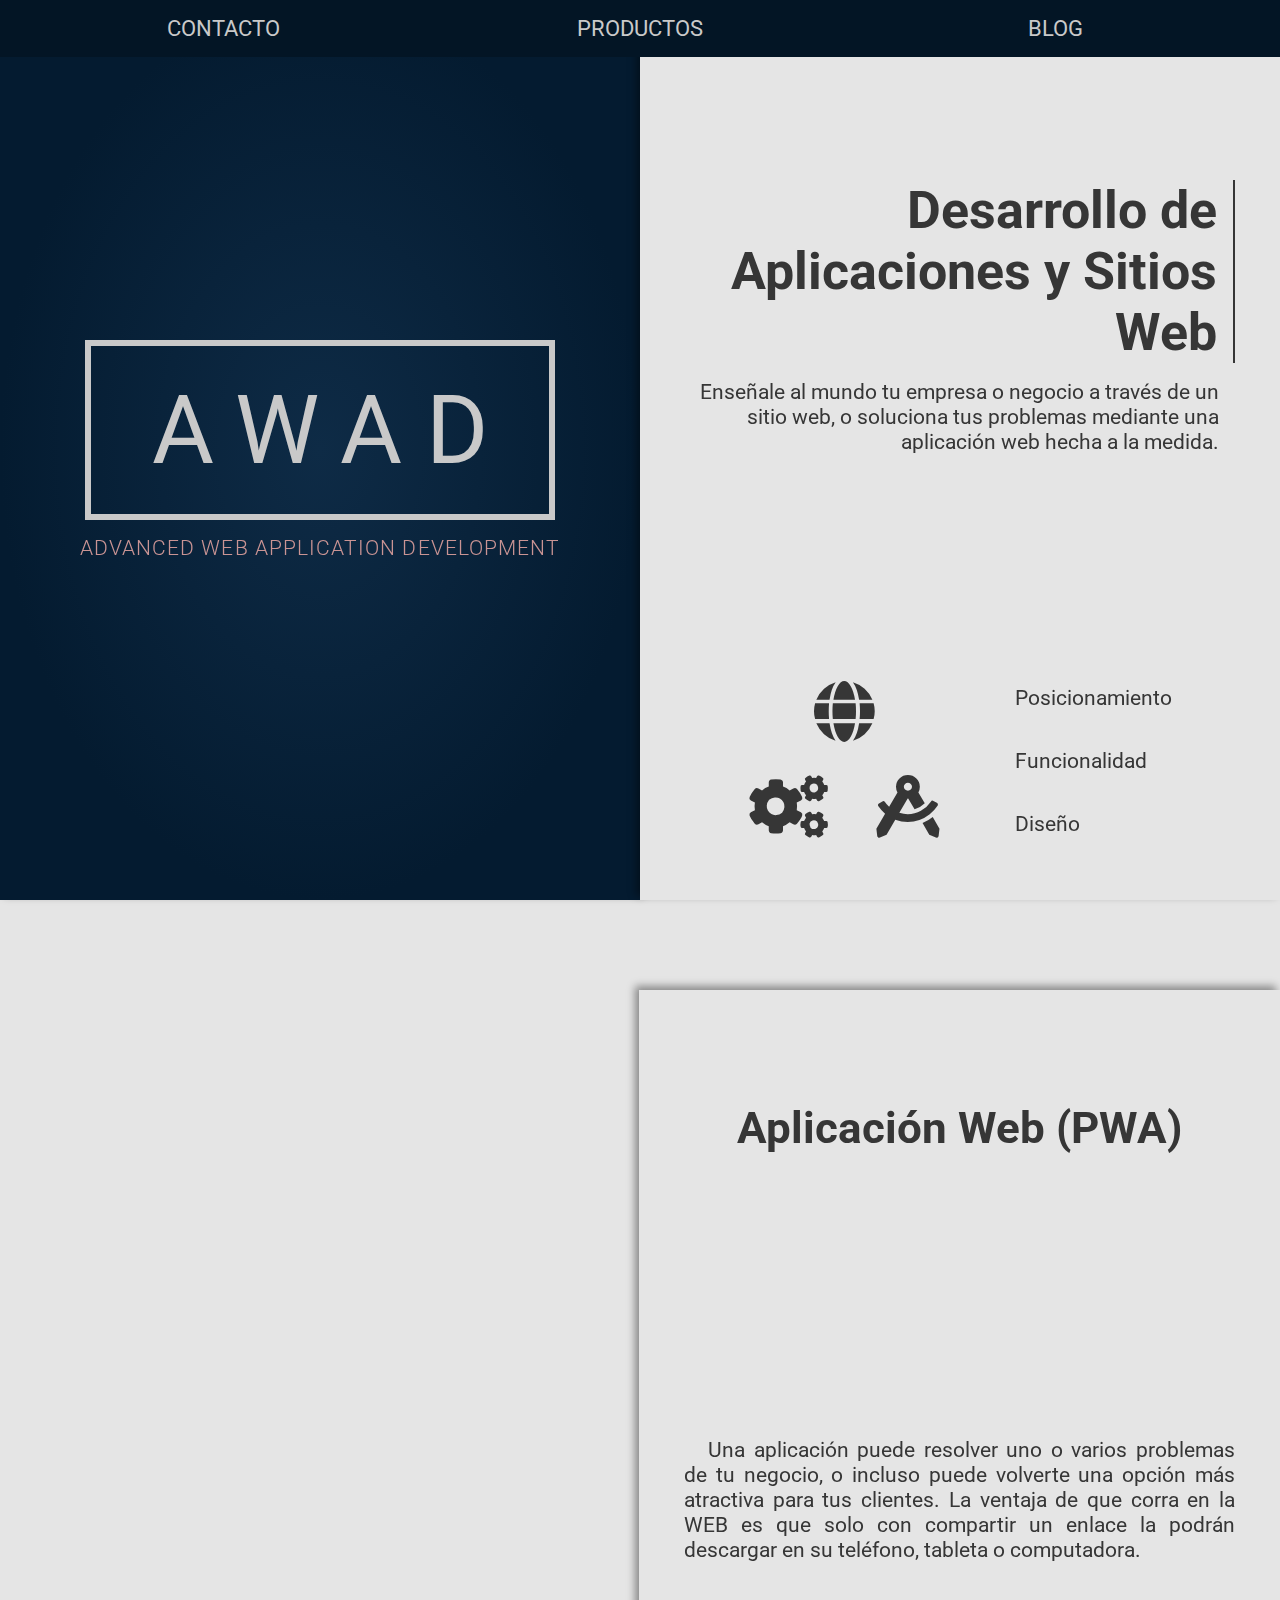
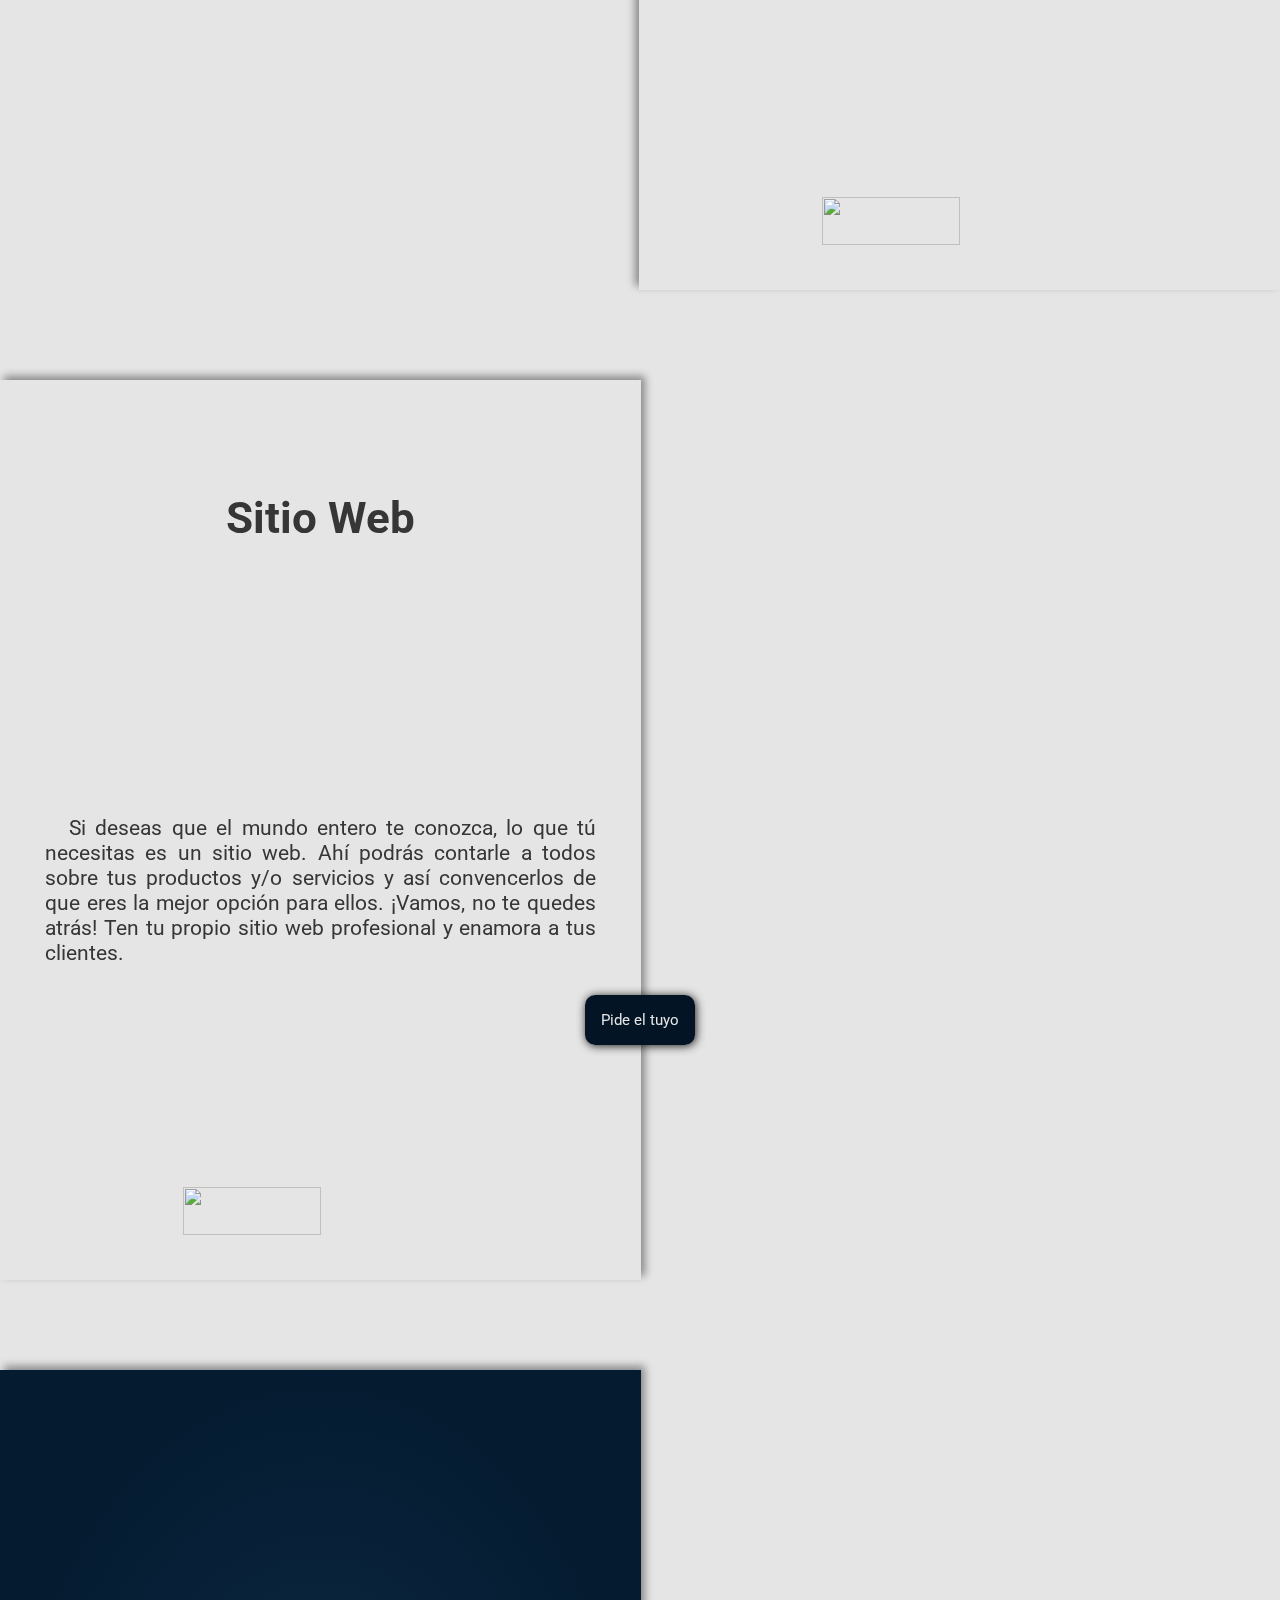
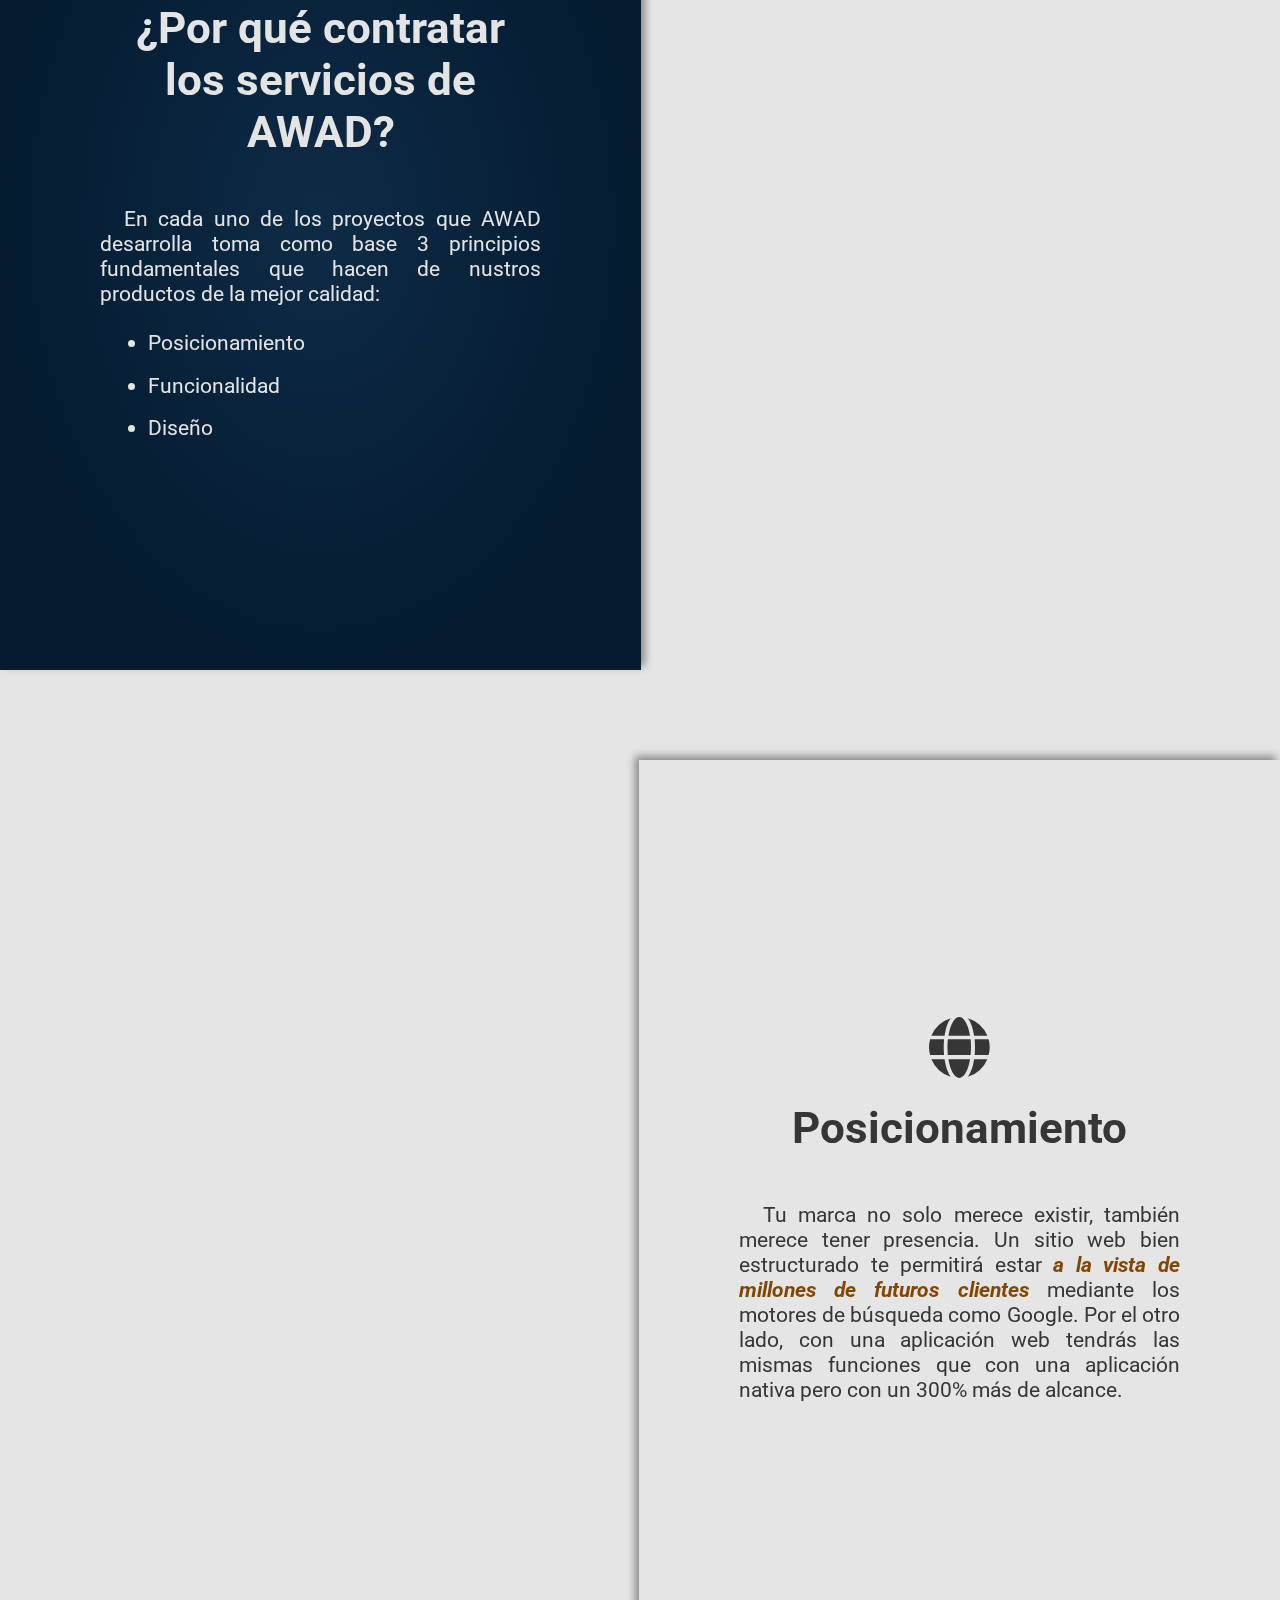
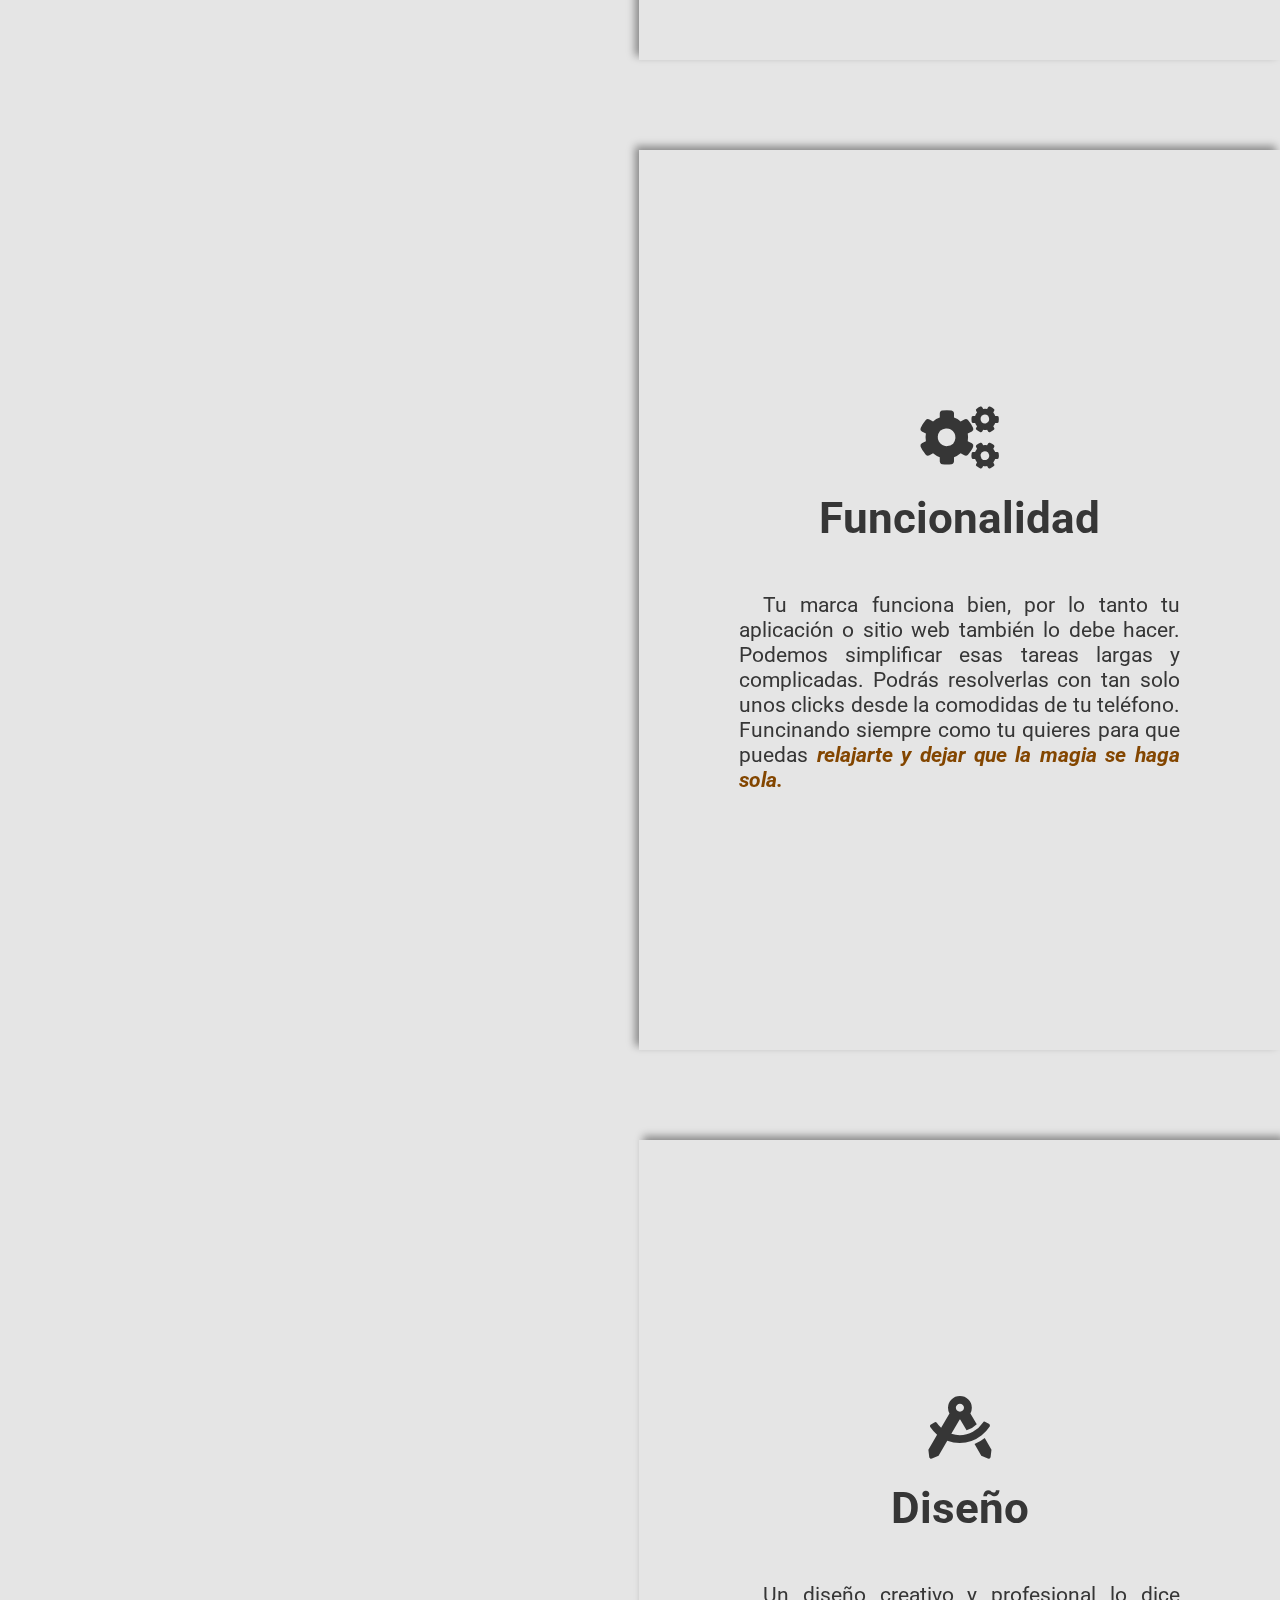
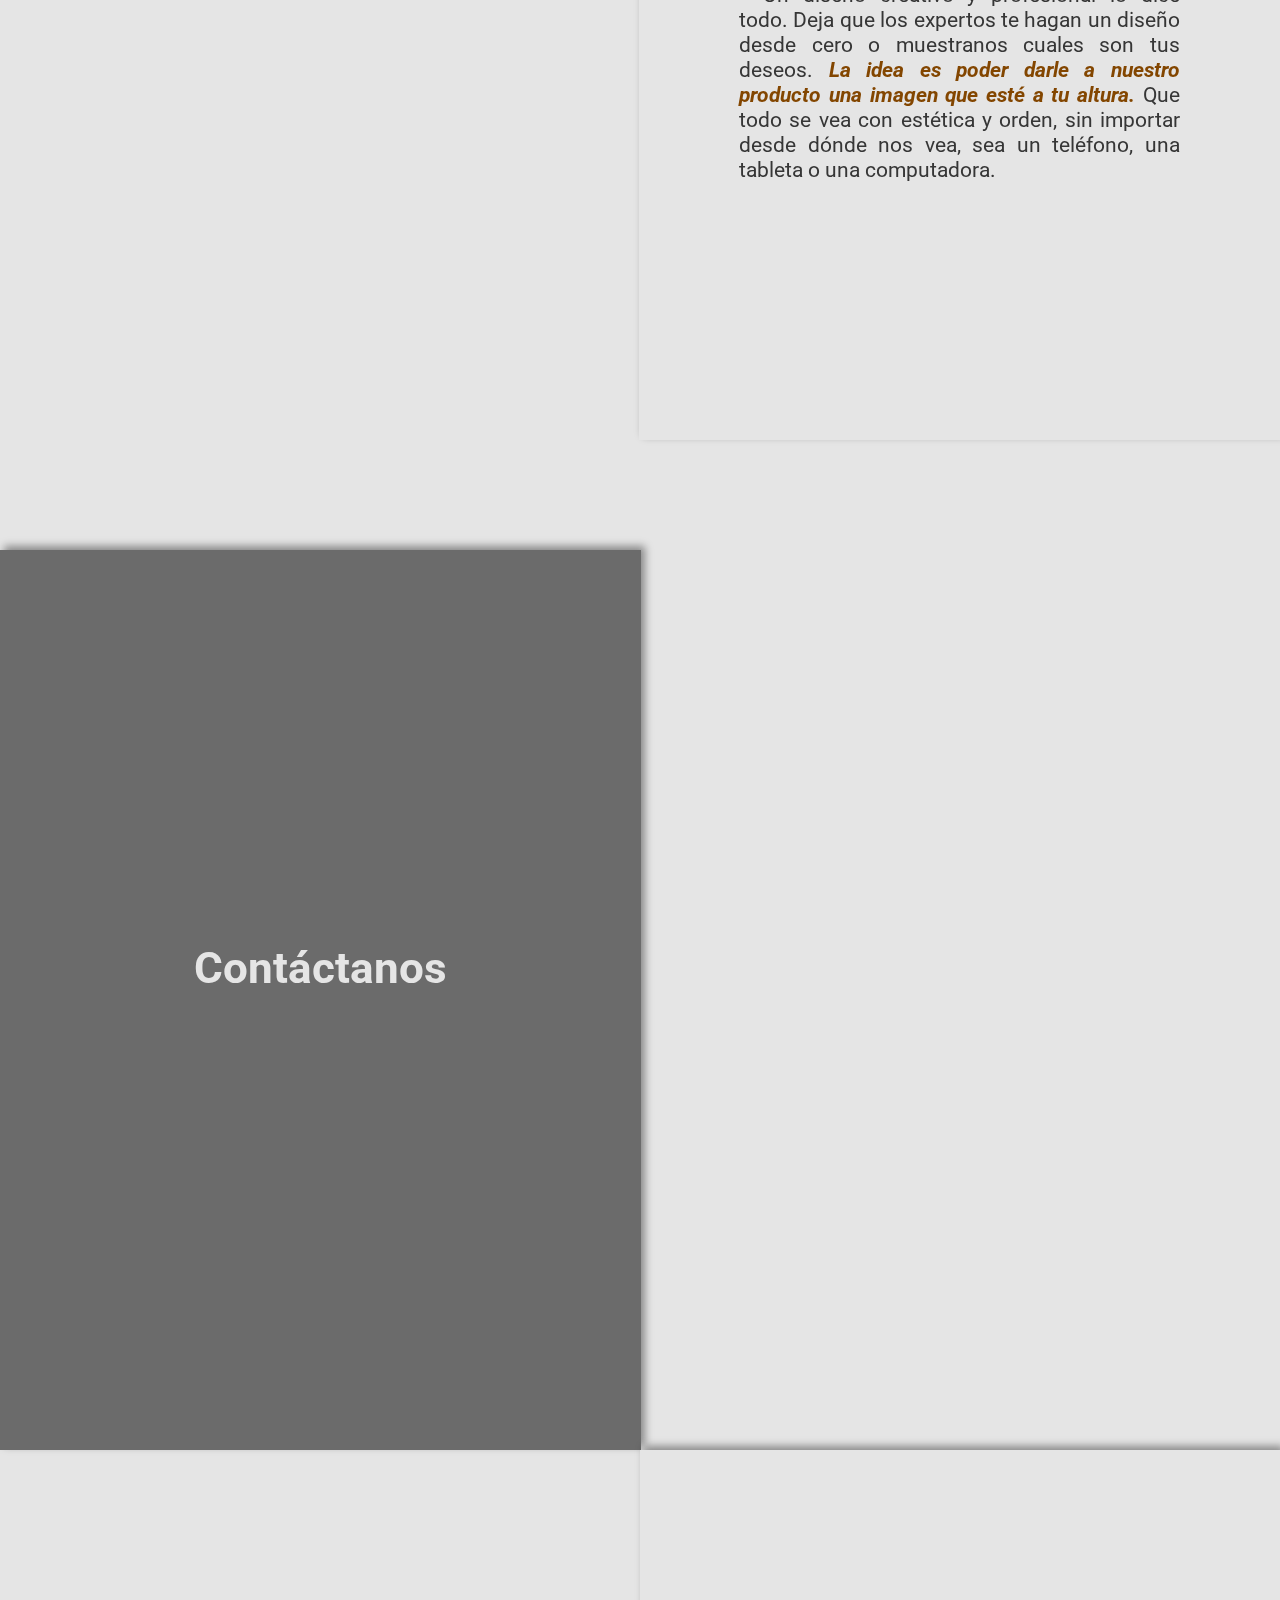
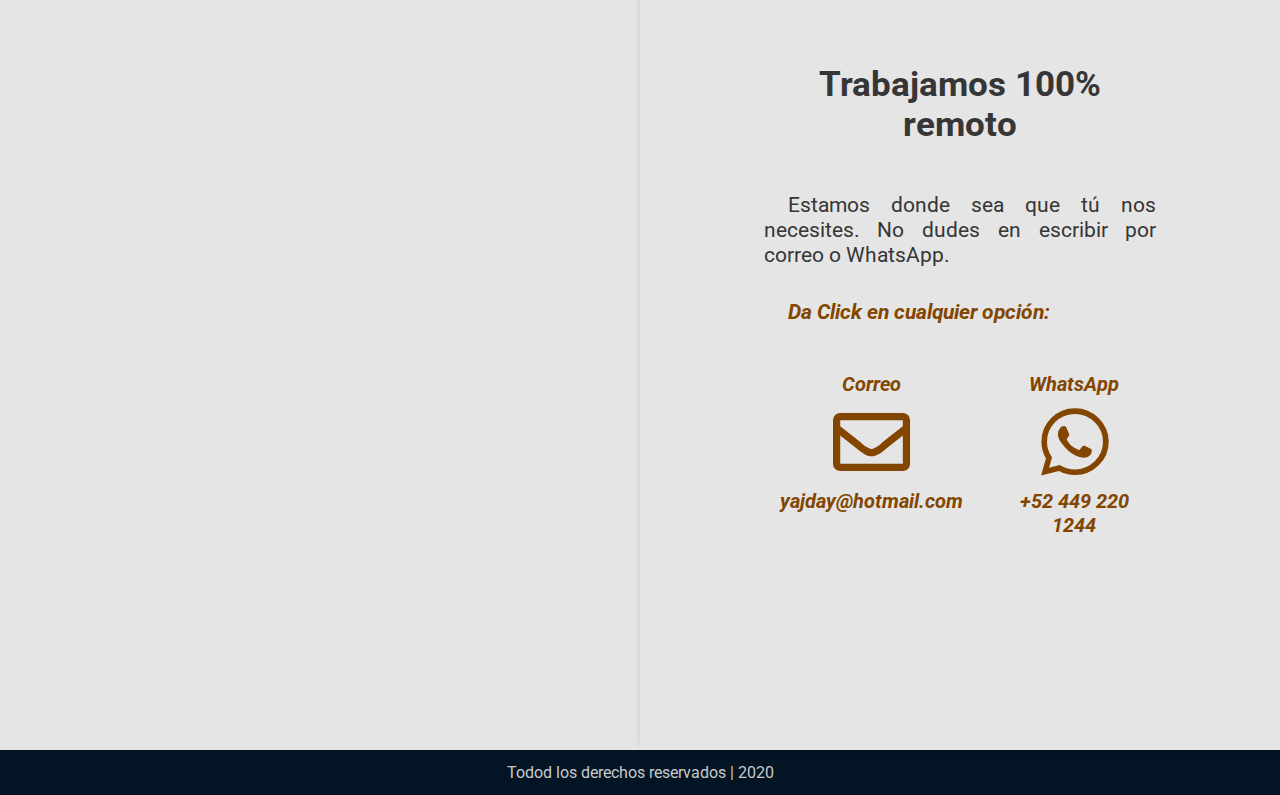
==== commit d014b560: "Loading Page" ====
--- a/index.html
+++ b/index.html
@@ -9,13 +9,17 @@
     <link href="icons/all.css" rel="stylesheet">
     <link rel="stylesheet" href="style.css">
     <link rel="icon" type="image/x-icon" href="./favicon.ico">
-    <title>Document</title>
 </head>
 <body>
+    <div id="overlay">
+        <div id="progress">Loading 0%</div>
+        <div id="progressbar"></div>
+    </div>
+
     <nav>
         <a href="#contacto">Contacto</a>
         <a href="#productos">Productos</a>
-        <a href="">Blog</a>
+        <a href="/blog/blog-posicionamiento.html">Blog</a>
     </nav>
 
     <main>
@@ -28,7 +32,7 @@
         <section class="intro">    
             <div>
                 <h1>Desarrollo de Aplicaciones y Sitios Web</h1>
-                <p>Enseñale al mundo tu empresa o negocio a traves de un sitio web, o
+                <p>Enseñale al mundo tu empresa o negocio a través de un sitio web, o
                     soluciona tus problemas mediante una aplicación web hecha a la medida.
                 </p>
             </div>
@@ -104,7 +108,7 @@
             <div class="block-content-list">
                 <div><i class="fas fa-cogs"></i></div>     
                 <h4>Funcionalidad</h4>
-                <p>Tu marca funciona bien, por lo tanto tu sitio web o aplicación también lo deben hacer. Que tu contenido esté disponible las 24 horas los 7 días, sin caidas de sistema. Siendo inductiva en cada tarea para que no te complique la existencia. Funcinando siempre como tu quieres para que puedas <span> relajarte y dejar que la magia se haga sola.</span></p>
+                <p>Tu marca funciona bien, por lo tanto tu aplicación o sitio web también lo debe hacer. Podemos simplificar esas tareas largas y complicadas. Podrás resolverlas con tan solo unos clicks desde la comodidas de tu teléfono. Funcinando siempre como tu quieres para que puedas <span> relajarte y dejar que la magia se haga sola.</span></p>
             </div>
         </figure>
 
@@ -126,23 +130,25 @@
             </div>
             
         </figure>
-
+        
         <section class="block" id="contacto">
-            <div class="block-content-list">
-                <h5>Trabajamos 100% remoto</h5>
-                <p>O sea que estamos donde sea que tú nos necesites. No dudes en escribir por correo o WhatsApp.</a> </p>
-                <p><span>Da Click en cualquier opción:</span></p>
-                <div class="contact-way">
-                    <a href="mailto:yajday@hotmail.com?subject=Pedir%20m%C3%A1s%20informaci%C3%B3n&body=Buenas%20tardes,%20quisiera%20m%C3%A1s%20informaci%C3%B3n%20sobre%20alguno%20de%20los%20productos">
-                        <span>Correo</span>
-                        <i class="far fa-envelope"></i>
-                        <span>yajday@hotmail.com</span> 
-                    </a>
-                    <a href="https://wa.me/5214492201244?text=Buenas%20tardes,%20quisiera%20m%C3%A1s%20informaci%C3%B3n%20sobre%20alguno%20de%20los%20productos">
-                        <span>WhatsApp</span>
-                        <i class="fab fa-whatsapp"></i>
-                        <span>+52 449 220 1244</span> 
-                    </a>
+            <div class="block-cont">
+                <div class="block-content-list">
+                    <h5>Trabajamos 100% remoto</h5>
+                    <p>Estamos donde sea que tú nos necesites. No dudes en escribir por correo o WhatsApp.</a> </p>
+                    <p><span>Da Click en cualquier opción:</span></p>
+                    <div class="contact-way">
+                        <a href="mailto:yajday@hotmail.com?subject=Pedir%20m%C3%A1s%20informaci%C3%B3n&body=Buenas%20tardes,%20quisiera%20m%C3%A1s%20informaci%C3%B3n%20sobre%20alguno%20de%20los%20productos">
+                            <span>Correo</span>
+                            <i class="far fa-envelope"></i>
+                            <span>yajday@hotmail.com</span> 
+                        </a>
+                        <a href="https://wa.me/5214492201244?text=Buenas%20tardes,%20quisiera%20m%C3%A1s%20informaci%C3%B3n%20sobre%20alguno%20de%20los%20productos">
+                            <span>WhatsApp</span>
+                            <i class="fab fa-whatsapp"></i>
+                            <span>+52 449 220 1244</span> 
+                        </a>
+                    </div>
                 </div>
             </div>
         </section>
@@ -153,5 +159,7 @@
             <p>Todod los derechos reservados | 2020</p>
         </div>
     </footer>
+
+    <script src="./script.js"></script>
 </body>
 </html>--- a/style.css
+++ b/style.css
@@ -13,23 +13,54 @@
 }
 
 ::-webkit-scrollbar-thumb {
-    background: rgb(40, 55, 58);
+    background: rgb(105, 111, 116);
     border-radius: 4px;
 }
 
 ::-webkit-scrollbar-thumb:hover {
-    background: rgb(30, 41, 42);
+    background: rgb(52, 56, 56);
     box-shadow: 0 0 2px 1px rgba(0, 0, 0, 0.2);
 }
 
 ::-webkit-scrollbar-track {
-    background: #e1e1e1;
+    background: #cfcece;
     border-radius: 4px;
 }
 
 ::-webkit-scrollbar-track:hover,
 ::-webkit-scrollbar-track:active {
-  background: #d4d4d4;
+  background: #bdbbbb;
+}
+
+/* Progress bar */
+#overlay {
+    position:fixed;
+    z-index:99999;
+    top:0;
+    left:0;
+    bottom:0;
+    right:0;
+    background: radial-gradient(50% 50% at 50% 50%, #0e2b46 0%, #041B30 100%);
+    transition: 1s 1s;
+    display: flex;
+    flex-direction: column;
+    justify-content: center;
+    padding: 0 12%;
+}
+
+#progress {
+    font-size: calc(1.3vmin + 0.8vmax);
+    letter-spacing: 3px;
+    text-align:center;
+    color:#e5e5e5;
+    margin-bottom: .9rem;
+}
+
+#progressbar {
+    height: calc(1.3vmin + 0.8vmax);
+    background:#e5e5e5;
+    border-radius: 15px;
+    width: 0%;
 }
 
 /* -- Navegacion -- */
@@ -399,7 +430,7 @@
 @media screen and (min-width: 769px) {
     figure:nth-of-type(3) {
 		background: radial-gradient(50% 50% at 50% 50%, #0e2b46 0%, #041B30 100%);
-        color: #c9c9c9;
+        color: #e4e4e4;
     }
 
     section:nth-of-type(4) {
@@ -464,11 +495,17 @@
 }
 
 section:last-of-type {
-    border-radius: 25px 25px 0 0;
-    box-shadow: 0 -6px 6px hsla(0, 0%, 69%, 0.253);
-    margin: -7rem auto 0 auto;
     z-index: 2;
-    width: 80%;
+    background: #031525;
+}
+
+.block-cont {
+    border-radius: 25px 25px;
+    box-shadow: 0 0px 30px hsla(0, 0%, 69%, 0.253);
+    margin: -8rem auto 0 auto;
+    padding: 1.5rem;
+    width: 98%;
+    background-color: #e5e5e5;
 }
 
 h5 {
@@ -521,11 +558,20 @@
         border-radius: 0;
         box-shadow: 4px -4px 8px rgba(0,0,0,.4);
         margin: 0 auto 0 50%;
+        background-color: #e5e5e5;
+        display: flex;
+        flex-direction: column;
+        justify-content: center;
     }
 
 	figure:last-of-type,
 	section:last-of-type {
 		margin-bottom: 0;
+    }
+
+    .block-cont {
+        margin: 0 auto;
+        box-shadow: none;
     }
     
     .contact-way {
@@ -562,4 +608,10 @@
     flex-direction: column;
     justify-content: center;
     text-align: center;
+}
+
+@media screen and (min-width: 769px) {
+    footer {
+        min-height: 5vh;
+    }
 }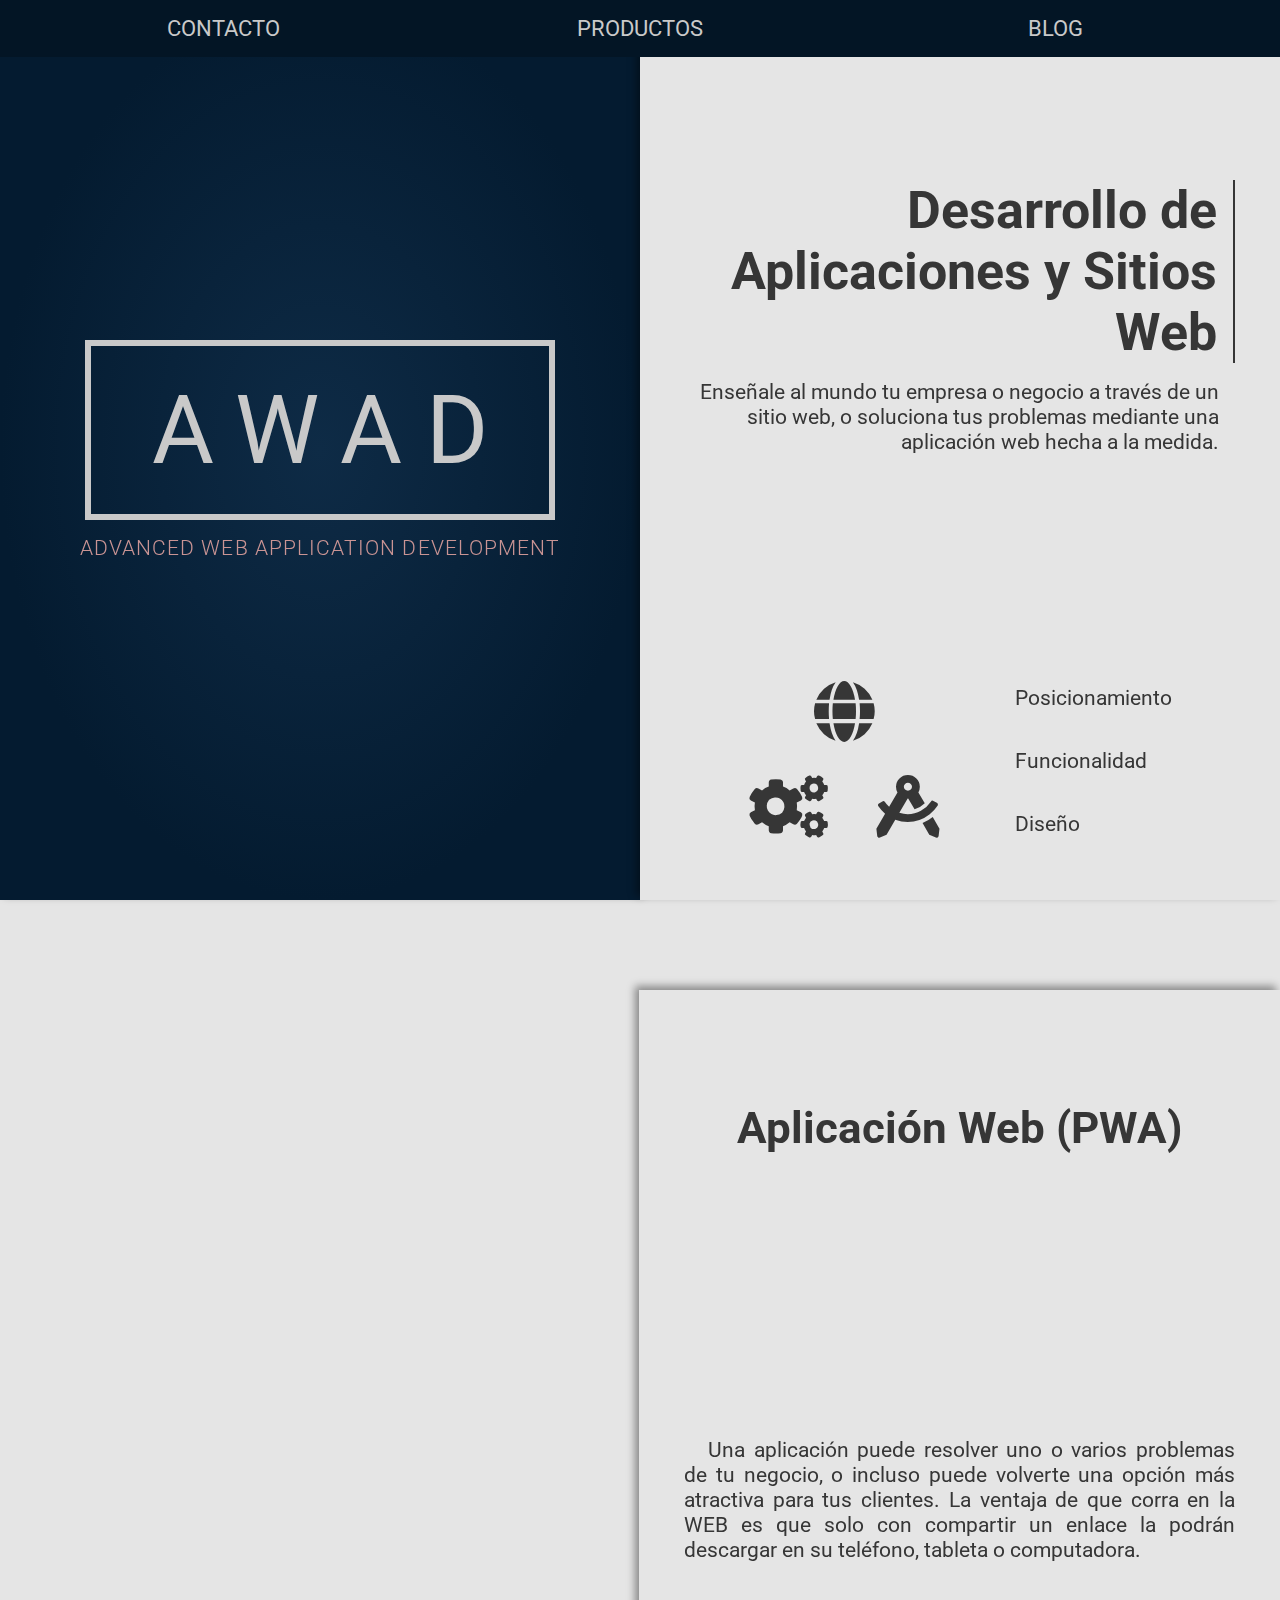
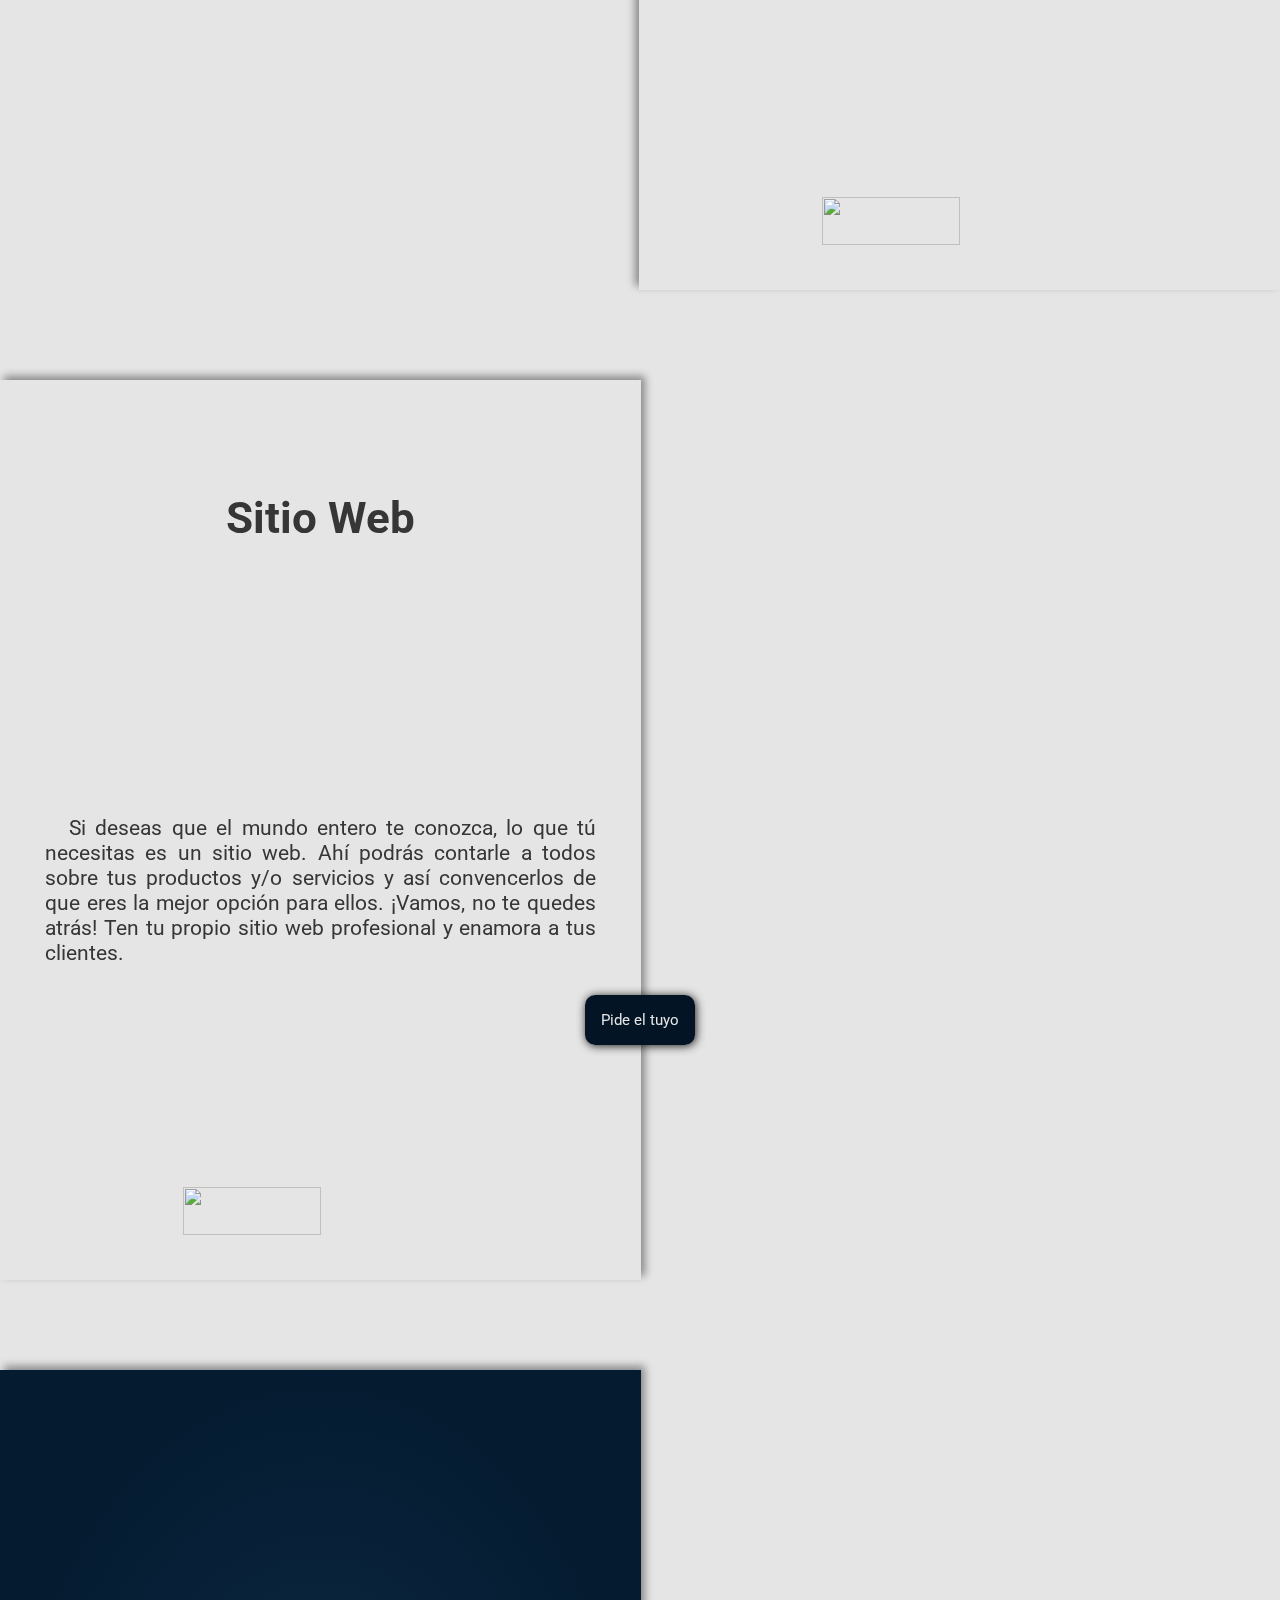
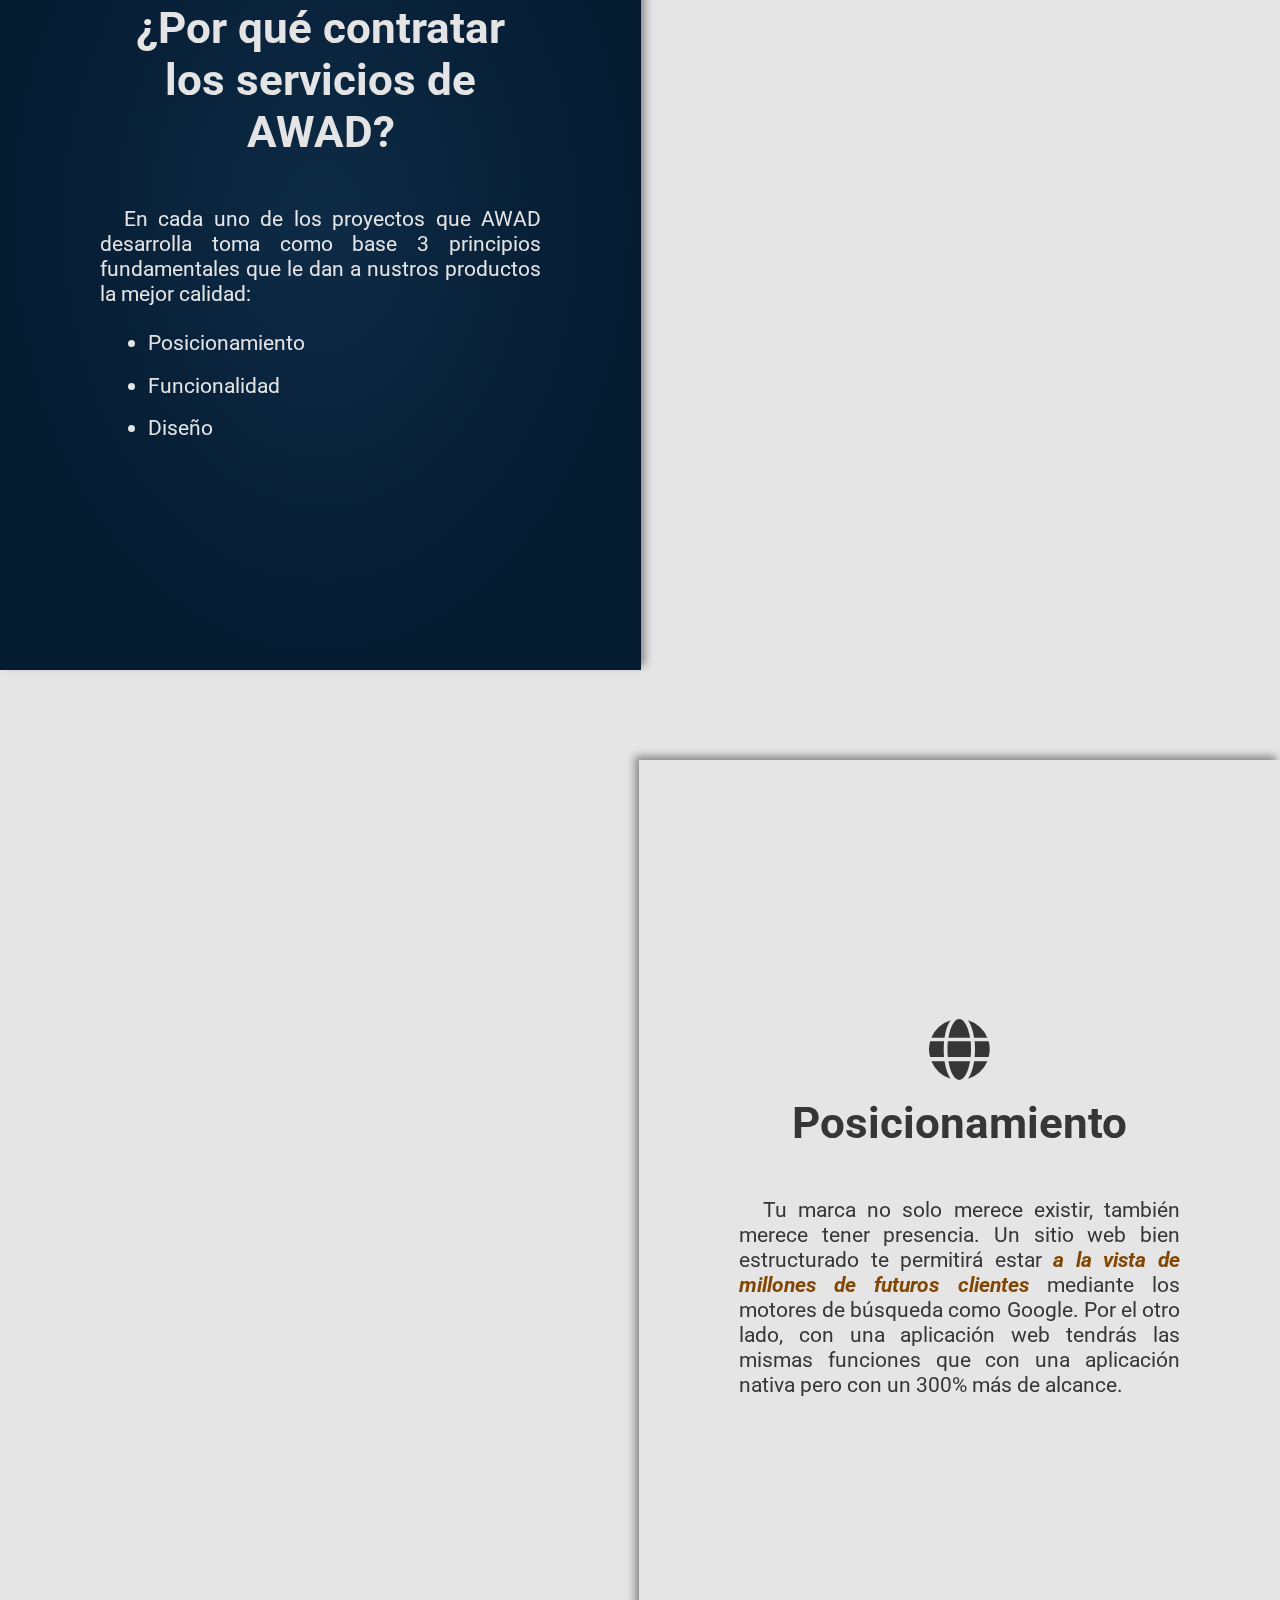
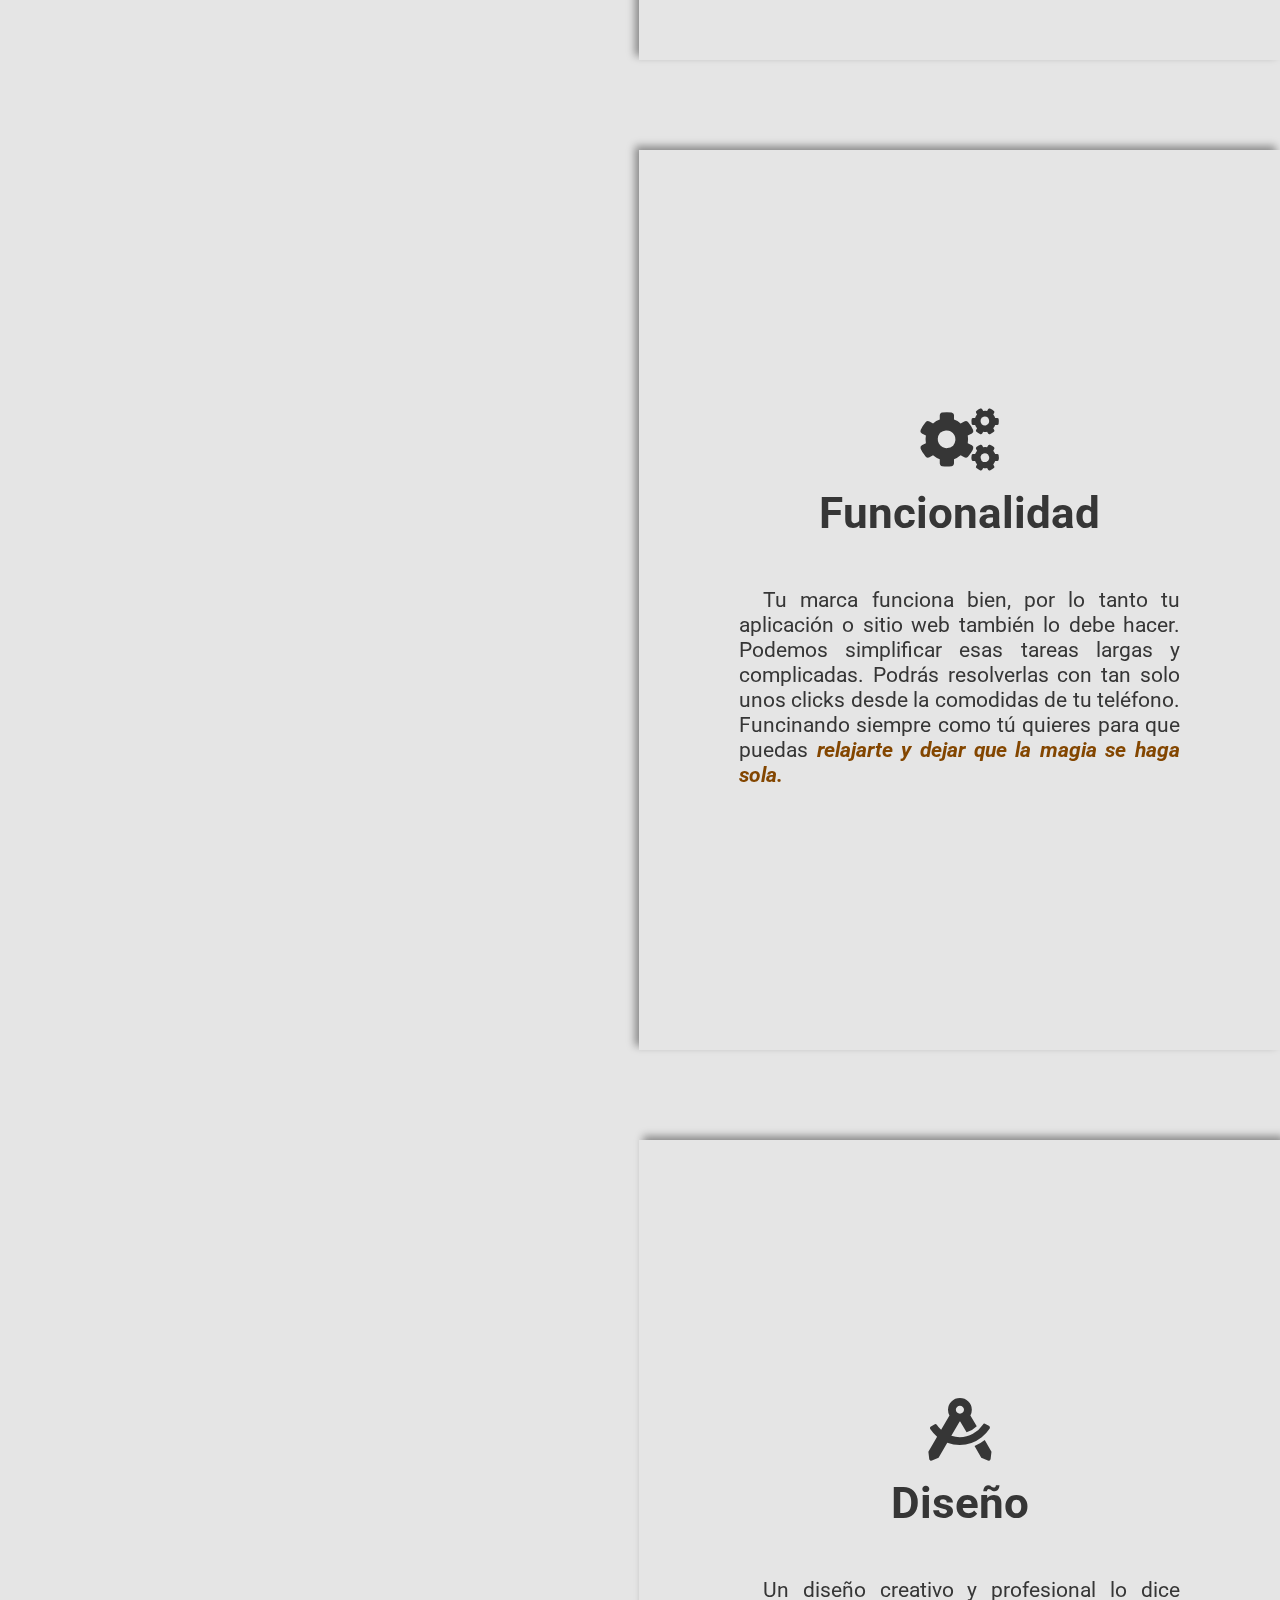
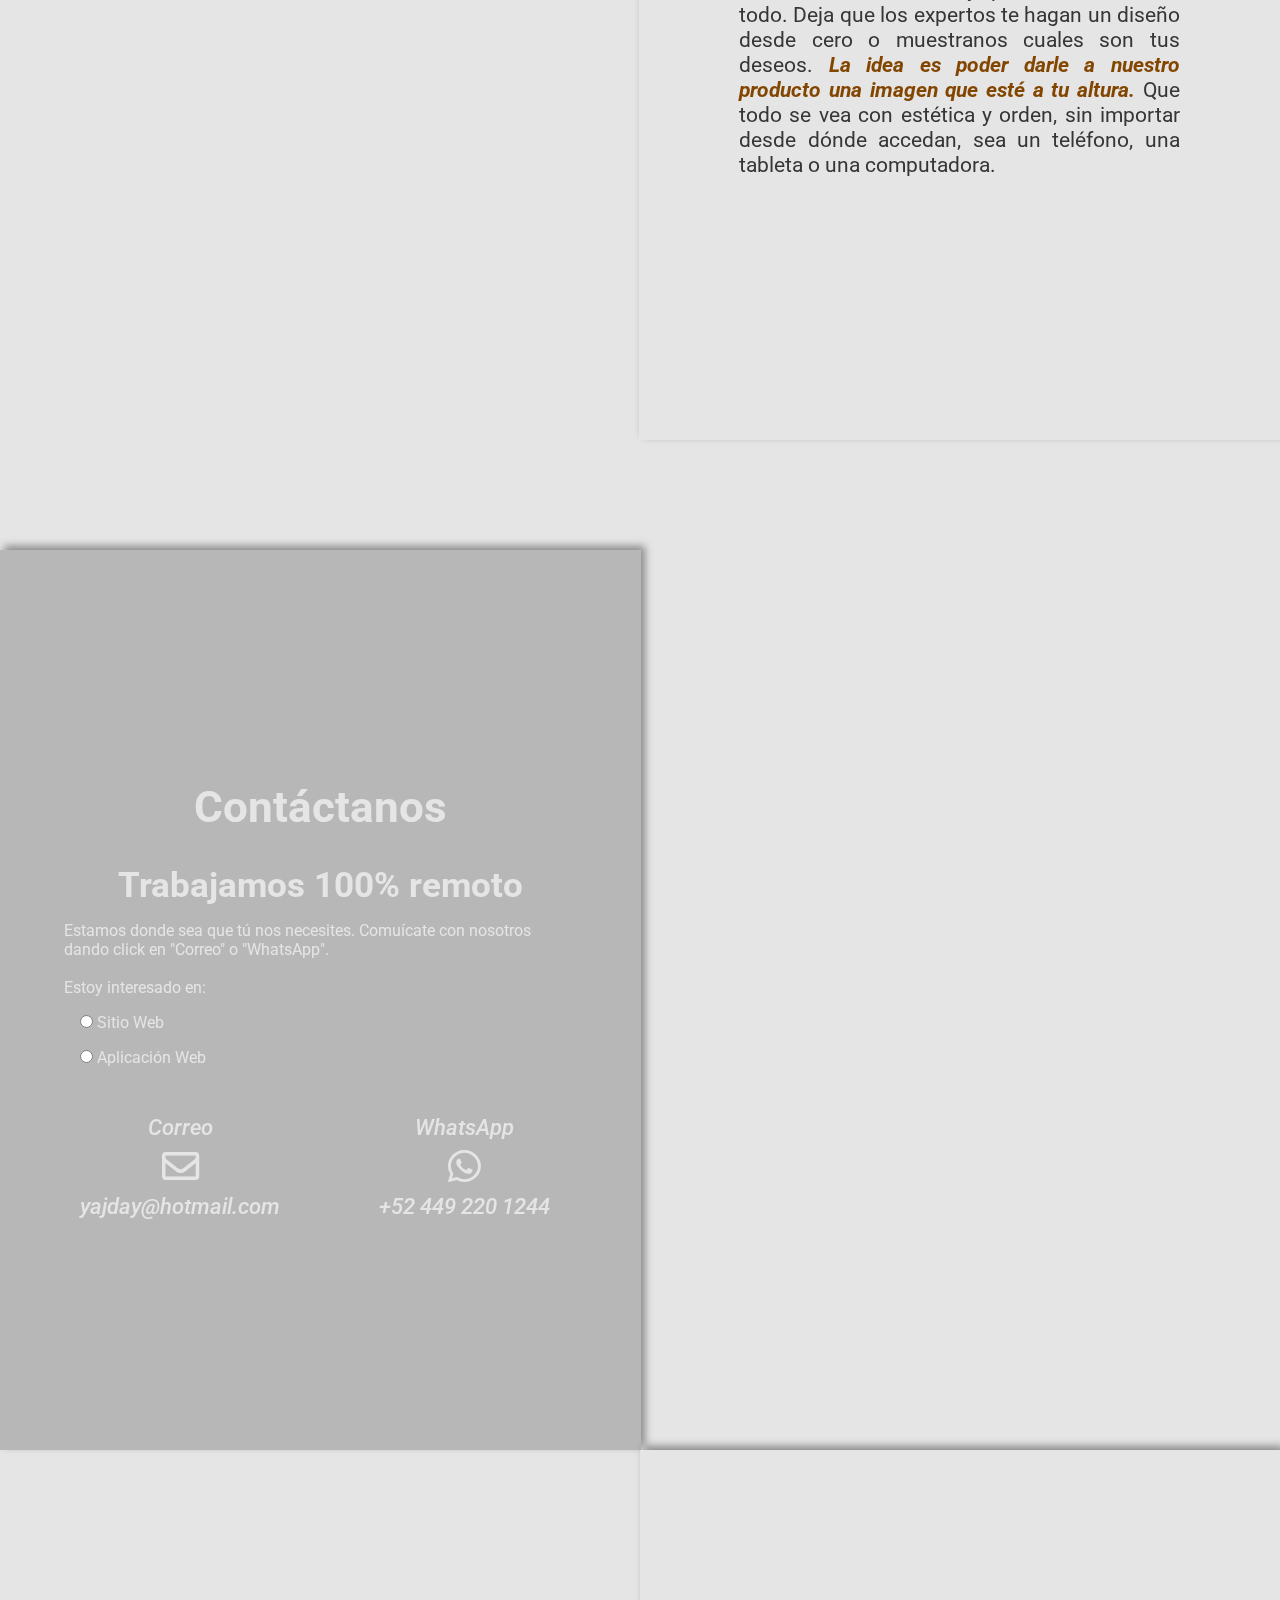
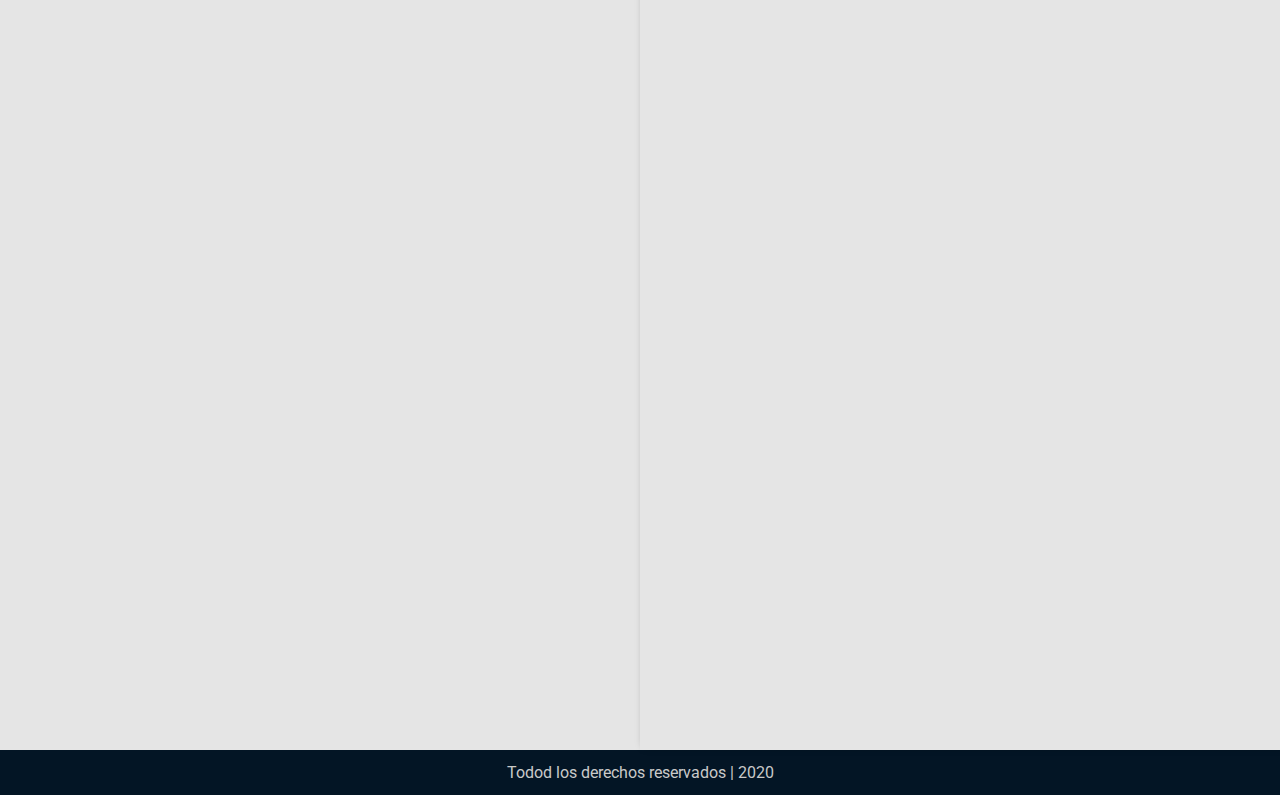
==== commit d20a95bb: "Contact Form" ====
--- a/index.html
+++ b/index.html
@@ -87,7 +87,7 @@
         <figure class="block">
             <div class="block-content-list">
                 <h4>¿Por qué contratar los servicios de AWAD?</h4>
-                <p>En cada uno de los proyectos que AWAD desarrolla toma como base 3 principios fundamentales que hacen de nustros productos de la mejor calidad:</p>
+                <p>En cada uno de los proyectos que AWAD desarrolla toma como base 3 principios fundamentales que le dan a nustros productos la mejor calidad:</p>
                 <ul>
                     <li>Posicionamiento</li>
                     <li>Funcionalidad</li>
@@ -108,7 +108,7 @@
             <div class="block-content-list">
                 <div><i class="fas fa-cogs"></i></div>     
                 <h4>Funcionalidad</h4>
-                <p>Tu marca funciona bien, por lo tanto tu aplicación o sitio web también lo debe hacer. Podemos simplificar esas tareas largas y complicadas. Podrás resolverlas con tan solo unos clicks desde la comodidas de tu teléfono. Funcinando siempre como tu quieres para que puedas <span> relajarte y dejar que la magia se haga sola.</span></p>
+                <p>Tu marca funciona bien, por lo tanto tu aplicación o sitio web también lo debe hacer. Podemos simplificar esas tareas largas y complicadas. Podrás resolverlas con tan solo unos clicks desde la comodidas de tu teléfono. Funcinando siempre como tú quieres para que puedas <span> relajarte y dejar que la magia se haga sola.</span></p>
             </div>
         </figure>
 
@@ -116,15 +116,40 @@
             <div class="block-content-list">
                 <div><i class="fas fa-drafting-compass"></i></div>
                 <h4>Diseño</h4>
-                <p>Un diseño creativo y profesional lo dice todo. Deja que los expertos te hagan un diseño desde cero o muestranos cuales son tus deseos. <span>La idea es poder darle a nuestro producto una imagen que esté a tu altura.</span> Que todo se vea con estética y orden, sin importar desde dónde nos vea, sea un teléfono, una tableta o una computadora. </p>
+                <p>Un diseño creativo y profesional lo dice todo. Deja que los expertos te hagan un diseño desde cero o muestranos cuales son tus deseos. <span>La idea es poder darle a nuestro producto una imagen que esté a tu altura.</span> Que todo se vea con estética y orden, sin importar desde dónde accedan, sea un teléfono, una tableta o una computadora. </p>
             </div>
         </section>
         
         <figure class="sub-hero">
             <div class="hero">
-                <div class="hero-dark">
-                    <div>
-                        <h4>Contáctanos</h4>
+                <div class="block-content-list cristal">
+                    <h4>Contáctanos</h4>
+                    <h5>Trabajamos 100% remoto</h5>
+                    <p>Estamos donde sea que tú nos necesites. Comuícate con nosotros dando click en "Correo" o "WhatsApp".</p>
+                        
+                    <br>
+                    <p>Estoy interesado en:</p>
+                        
+                    <div class="options">
+                        <input type="radio" id="web" value="web" name="kind"></input>
+                        <label for="web">Sitio Web</label>
+                    </div>
+                    <div class="options">
+                        <input type="radio" id="app" value="app" name="kind"></input>
+                        <label for="app">Aplicación Web</label>
+                    </div>
+                       
+                    <div class="contact-way">
+                        <a href="mailto:yajday@hotmail.com?subject=Pedir%20m%C3%A1s%20informaci%C3%B3n&body=Buenas%20tardes%2C%20estoy%20interesado%20en%20uno%20de%20los%20productos.%20Quisiera%20m%C3%A1s%20informaci%C3%B3n%20por%20favor." id="toMail">
+                            <span>Correo</span>
+                            <i class="far fa-envelope"></i>
+                            <span>yajday@hotmail.com</span> 
+                        </a>
+                        <a href="https://wa.me/5214492201244?text=Buenas%20tardes%2C%20estoy%20interesado%20en%20uno%20de%20los%20productos.%20Quisiera%20m%C3%A1s%20informaci%C3%B3n%20por%20favor." id="toWhats" target="_blank">
+                            <span>WhatsApp</span>
+                            <i class="fab fa-whatsapp"></i>
+                            <span>+52 449 220 1244</span> 
+                        </a>
                     </div>
                 </div>
             </div>
@@ -132,7 +157,7 @@
         </figure>
         
         <section class="block" id="contacto">
-            <div class="block-cont">
+            <!-- <div class="block-cont">
                 <div class="block-content-list">
                     <h5>Trabajamos 100% remoto</h5>
                     <p>Estamos donde sea que tú nos necesites. No dudes en escribir por correo o WhatsApp.</a> </p>
@@ -150,7 +175,7 @@
                         </a>
                     </div>
                 </div>
-            </div>
+            </div> -->
         </section>
         
     </main>
--- a/style.css
+++ b/style.css
@@ -416,8 +416,11 @@
 }
 
 .block-content-list div {
+    text-align: center;
+}
+
+.block-content-list div i {
     font-size: calc(2vmin + 3.5vmax);
-    text-align: center;
 }
 
 .block-content-list span,
@@ -451,6 +454,14 @@
         padding-left: 3rem;
         font-size: calc(0.8vmin + 1.1vmax);
     }
+}
+
+.cristal {
+    background: rgba(75, 75, 75, 0.3);
+    backdrop-filter: blur( 5.0px );
+    -webkit-backdrop-filter: blur( 3.0px );
+    border-radius: 25px 25px 0 0;
+    padding: 10%;
 }
 
 .sub-hero {
@@ -478,20 +489,13 @@
     color: #e5e5e5;
     border-radius: 25px 25px 0 0;
     z-index: 1;
-}
-
-.hero-dark {
     min-height: 30vh;
-    display: flex;
-    flex-direction: column;
-    justify-content: center;
-    background-color: rgba(51, 51, 51, 0.685);
-    border-radius: 25px 25px 0 0;
-    box-shadow: 0 -4px 8px rgba(0, 0, 0, 0.404);
-}
-
-figure:last-of-type h4{
-    margin-top: -3rem;
+}
+
+div.options {
+    text-align: left;
+    margin-top: 1rem;
+    padding-left: 1rem;
 }
 
 section:last-of-type {
@@ -516,21 +520,35 @@
 
 .contact-way {
     display: flex;
-    flex-direction: column;
+    justify-content: space-between;
 }
 
 .contact-way a {
     display: flex;
+    flex-basis: calc(50% - 1rem);
     flex-direction: column;
     margin-top: 1.5rem;
     font-size: calc(1.1vmin + 1.4vmax);
     text-decoration: none;
+    color: #e5e5e5;
+    font-weight: 500;
+}
+
+.contact-way span {
+    display: flex;
+    flex-direction: column;
+    font-size: calc(1.1vmin + 1.4vmax);
+    text-decoration: none;
+    color: #e5e5e5;
+    font-weight: 500;
 }
 
 .contact-way a i{
     font-size: calc(4vmin + 5vmax);
     font-weight: 100;
     margin: .5rem auto;
+    color: #e5e5e5;
+    font-weight: 300;
 }
 
 @media screen and (min-width: 769px) {
@@ -547,10 +565,10 @@
         padding: 0;
         margin-top: 0;
         border-radius: 0;
-    }
-
-    .hero-dark {
-        min-height: 100vh;
+        height: 100vh;
+    }
+
+    .cristal {
         border-radius: 0;
     }
 
@@ -574,27 +592,27 @@
         box-shadow: none;
     }
     
-    .contact-way {
-        flex-direction: row;
-        justify-content: space-between;
-    }
-    
     .contact-way a {
         flex-basis: calc(50% - 2rem);
-        font-size: calc(.8vmin + 1vmax);
+        font-size: calc(5min + 5vmax);
         margin-top: 2rem;
-        transition: 1s;
+        transition: .75s;
         padding: 1rem;
         border-radius: 10px;
     }
 
     .contact-way a:hover {
-        background-color: rgba(54, 54, 54, 0.13);
+        background-color: rgba(39, 39, 39, 0.25);
         transform: scale(1.1);
     }
 
+    .contact-way a span {
+        font-size: calc(1vmin + 1vmax);
+    }
+
+
     .contact-way a i{
-        font-size: calc(3.3vmin + 3.7vmax);
+        font-size: calc(2vmin + 1.5vmax);
         font-weight: 100;
         margin: .5rem auto;
     }
